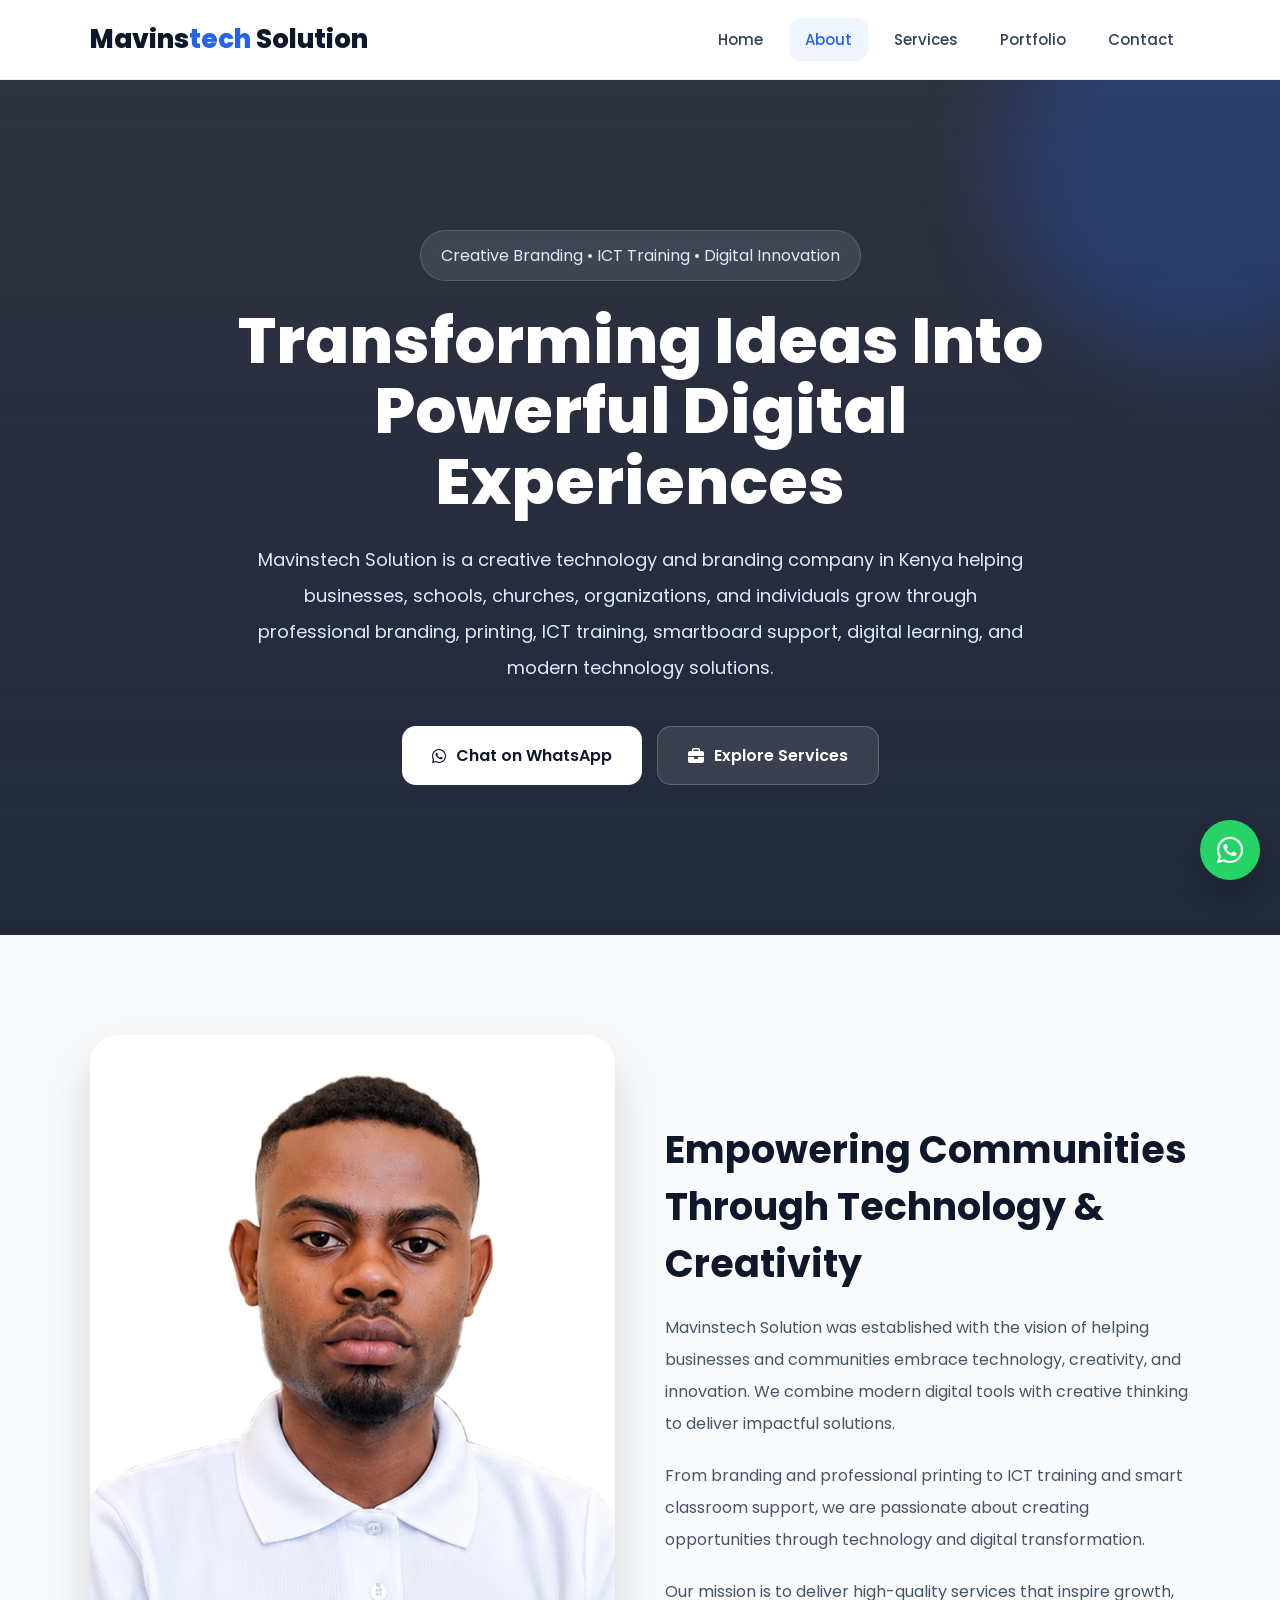
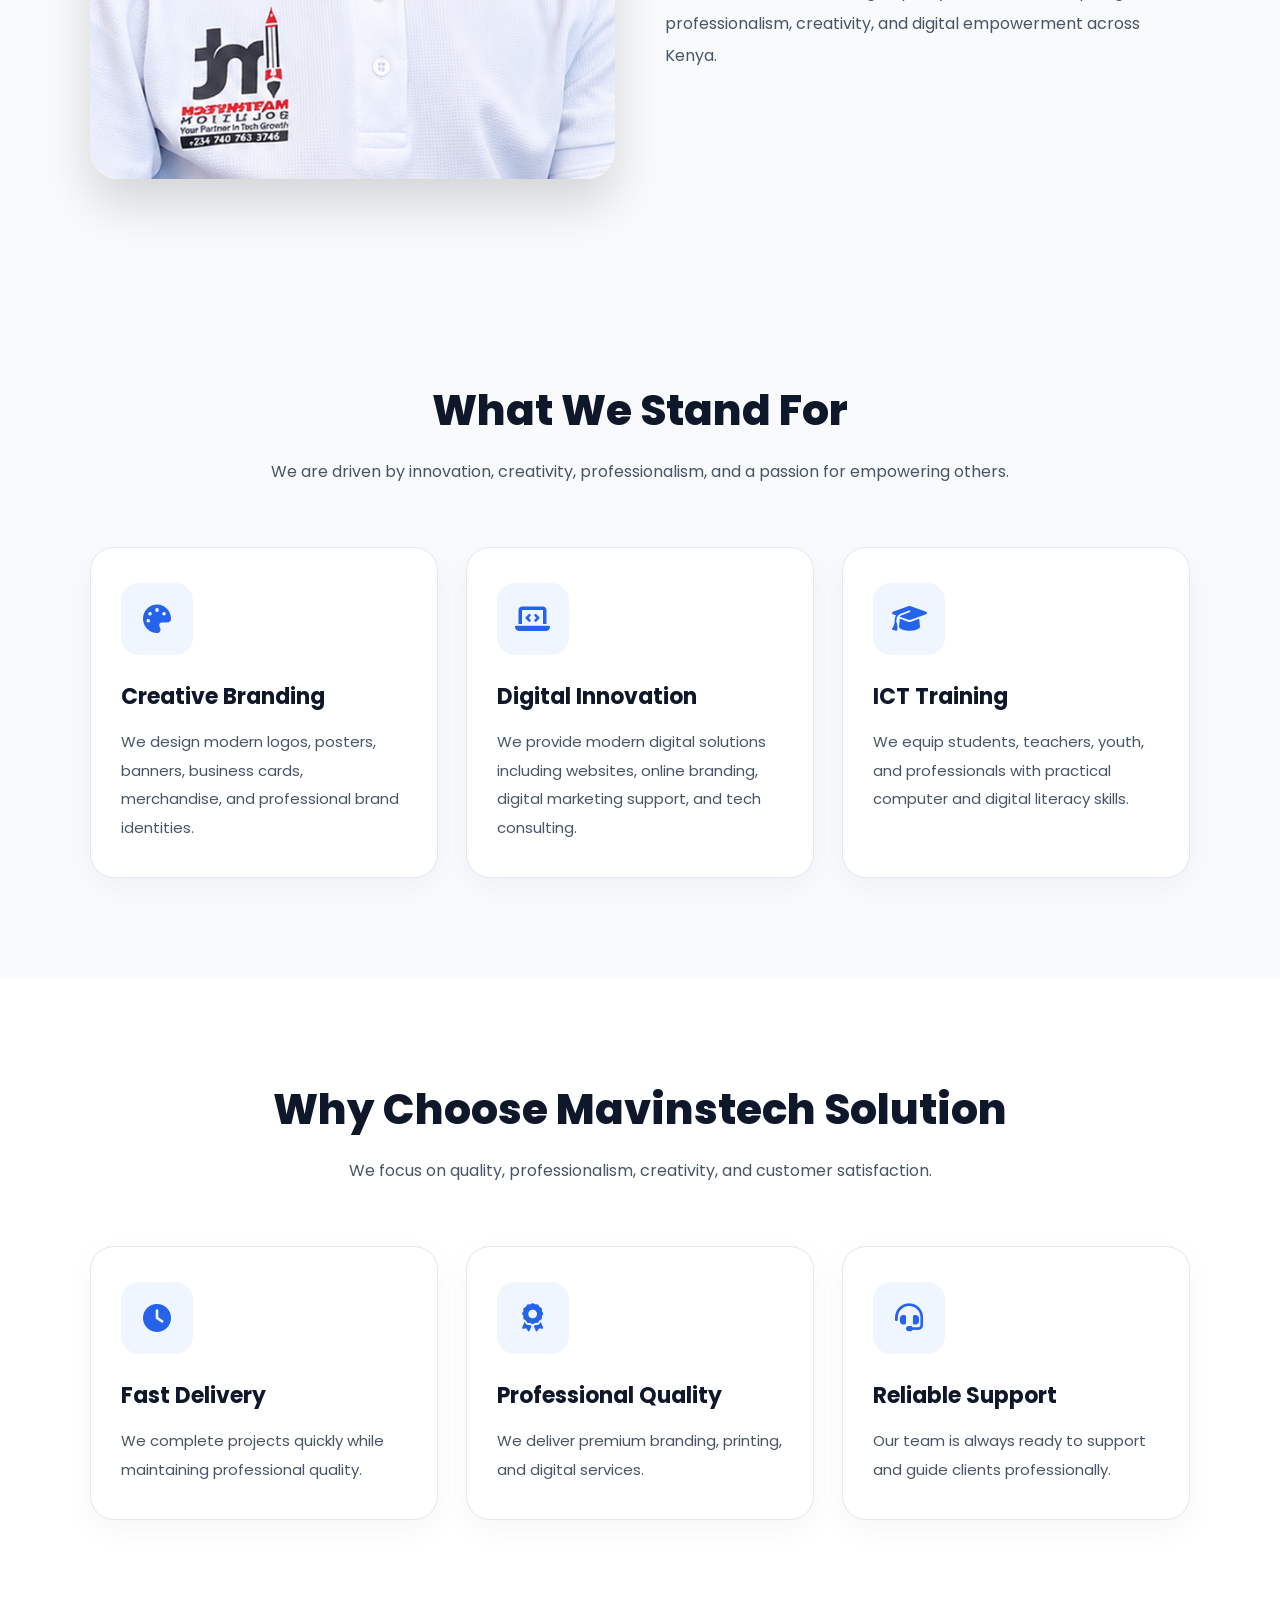
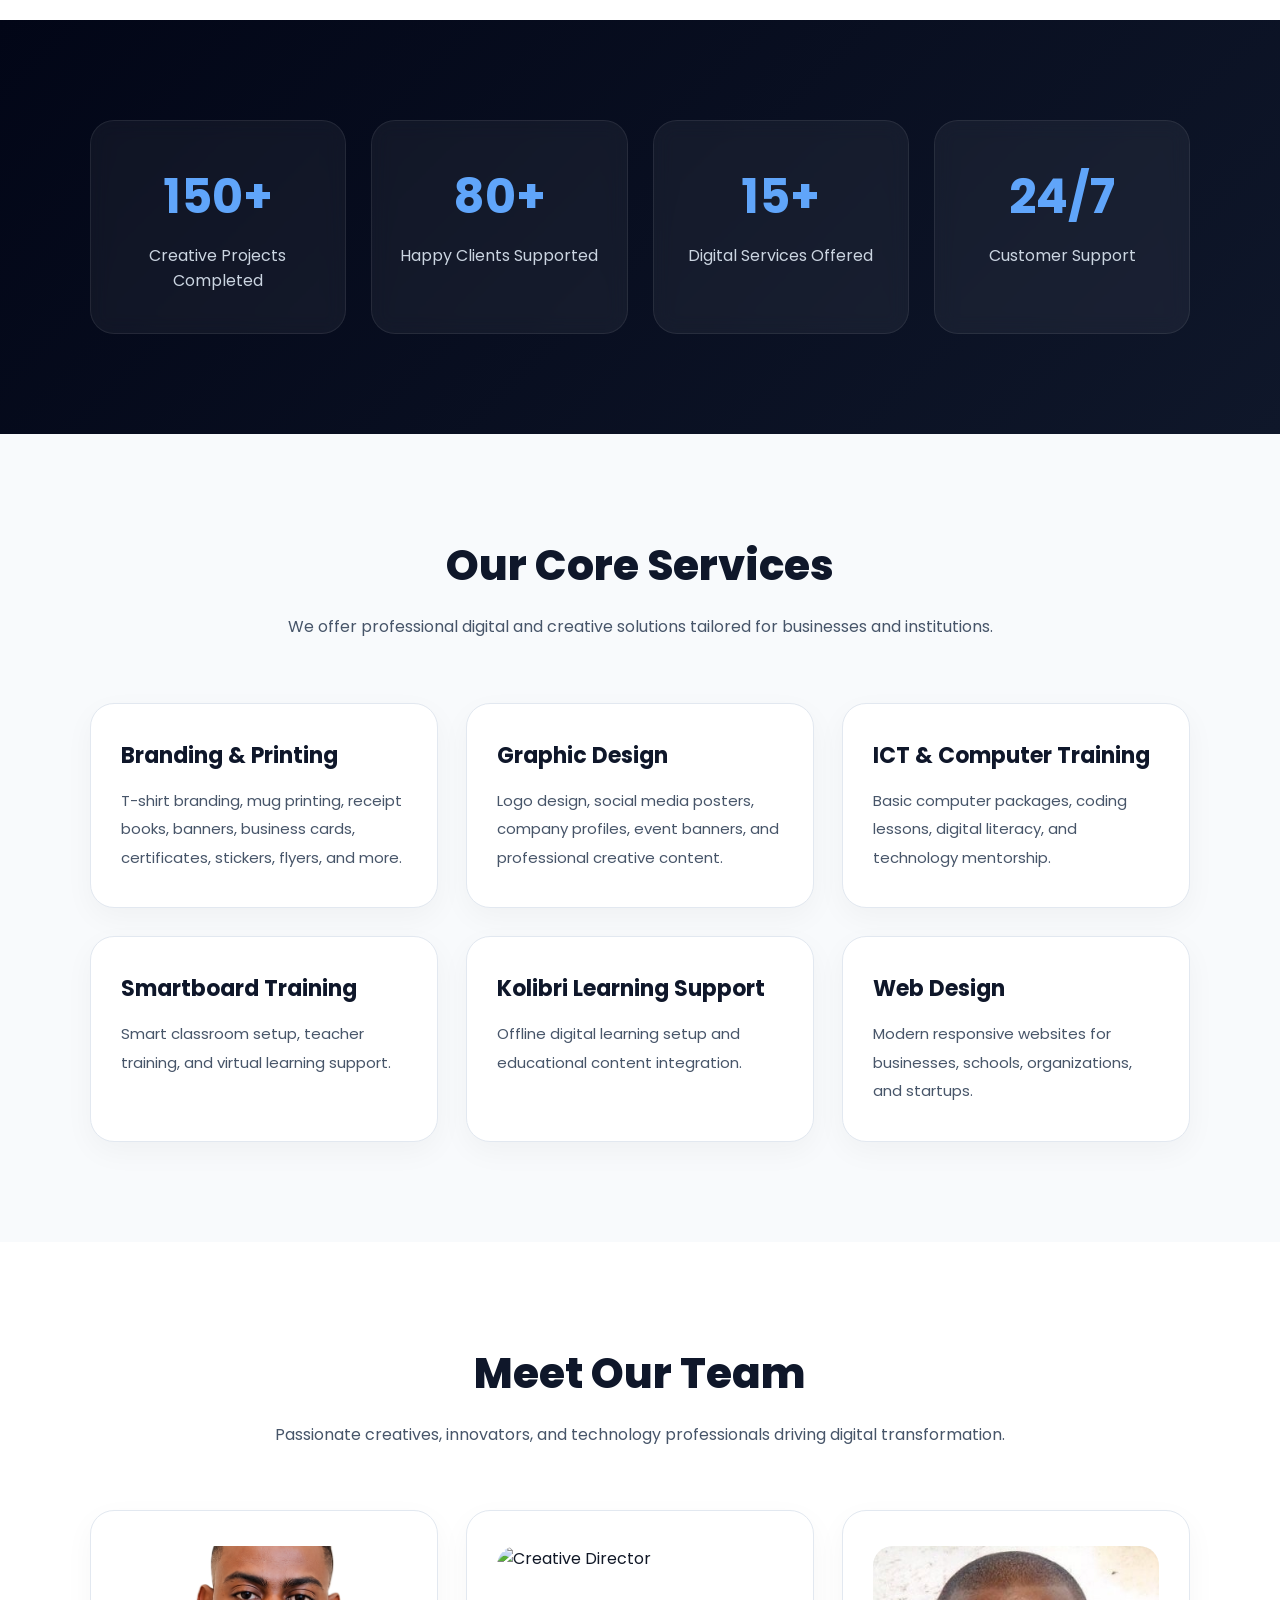
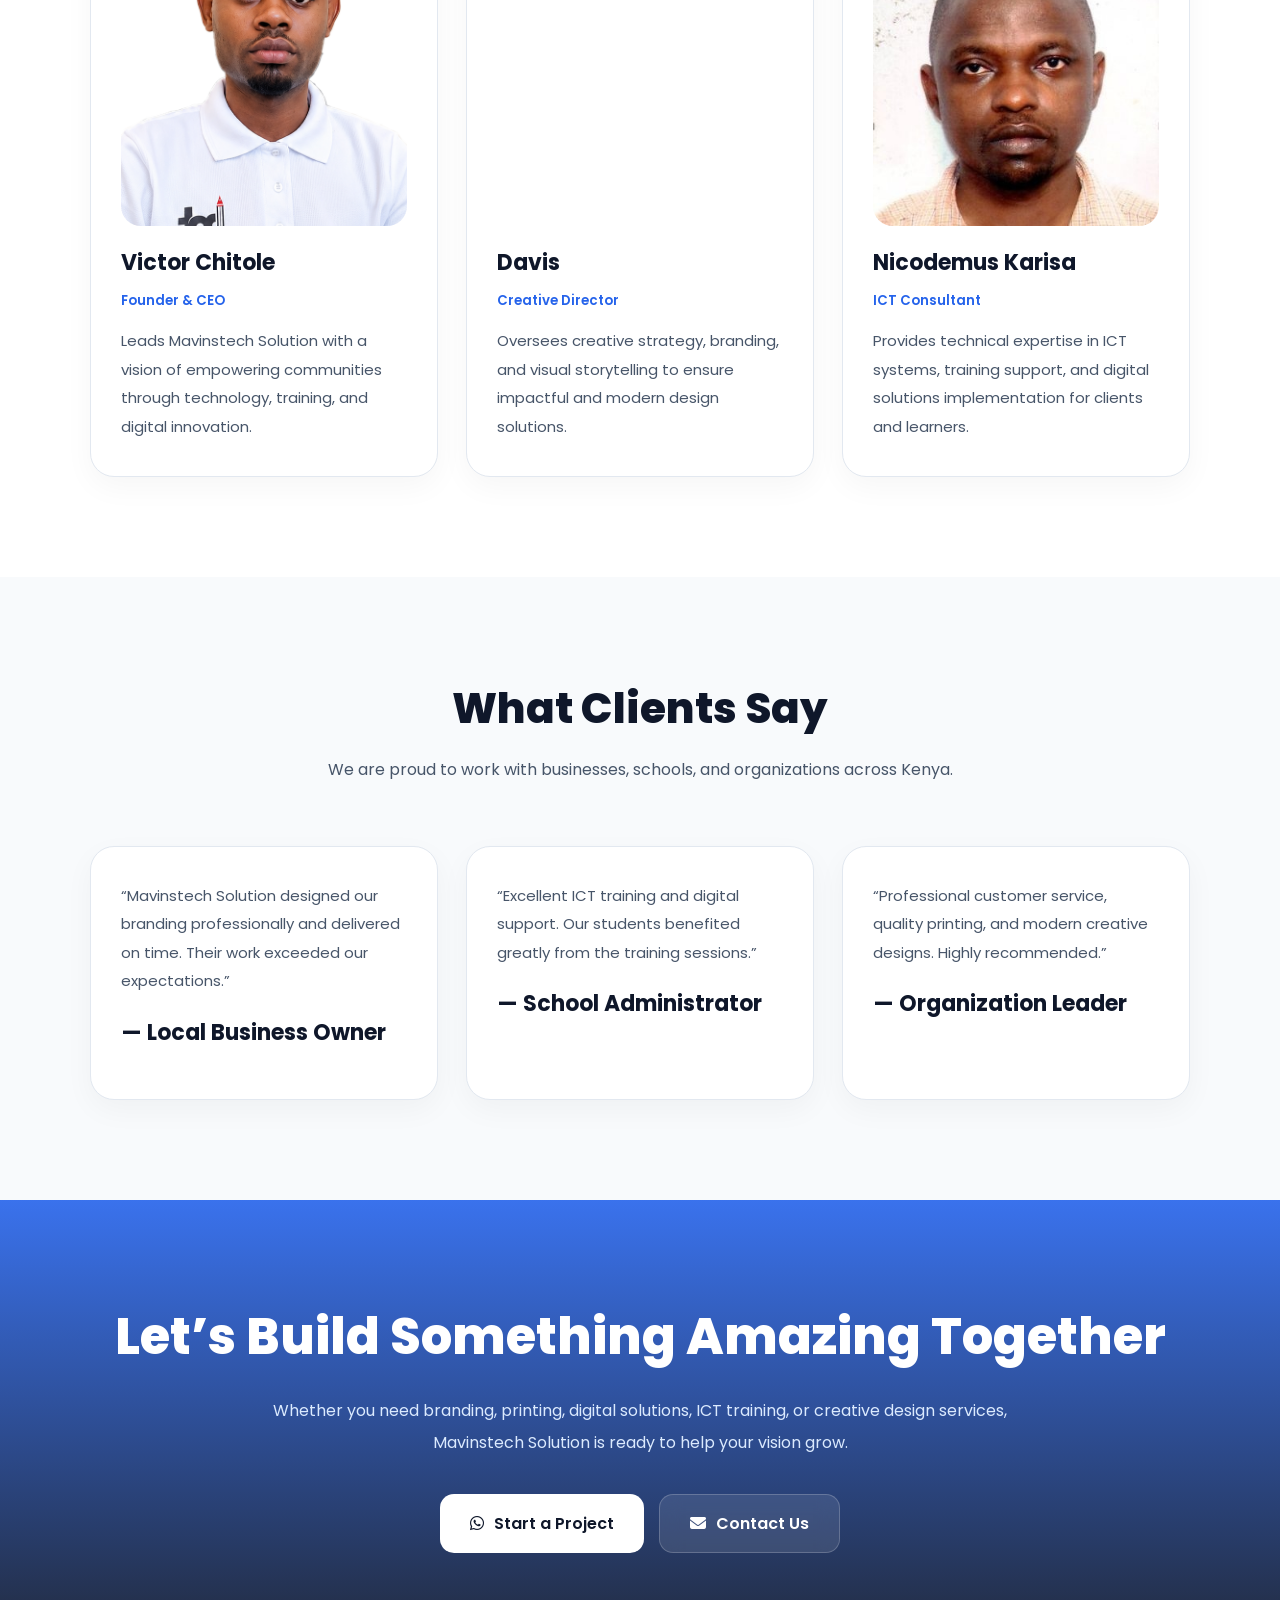
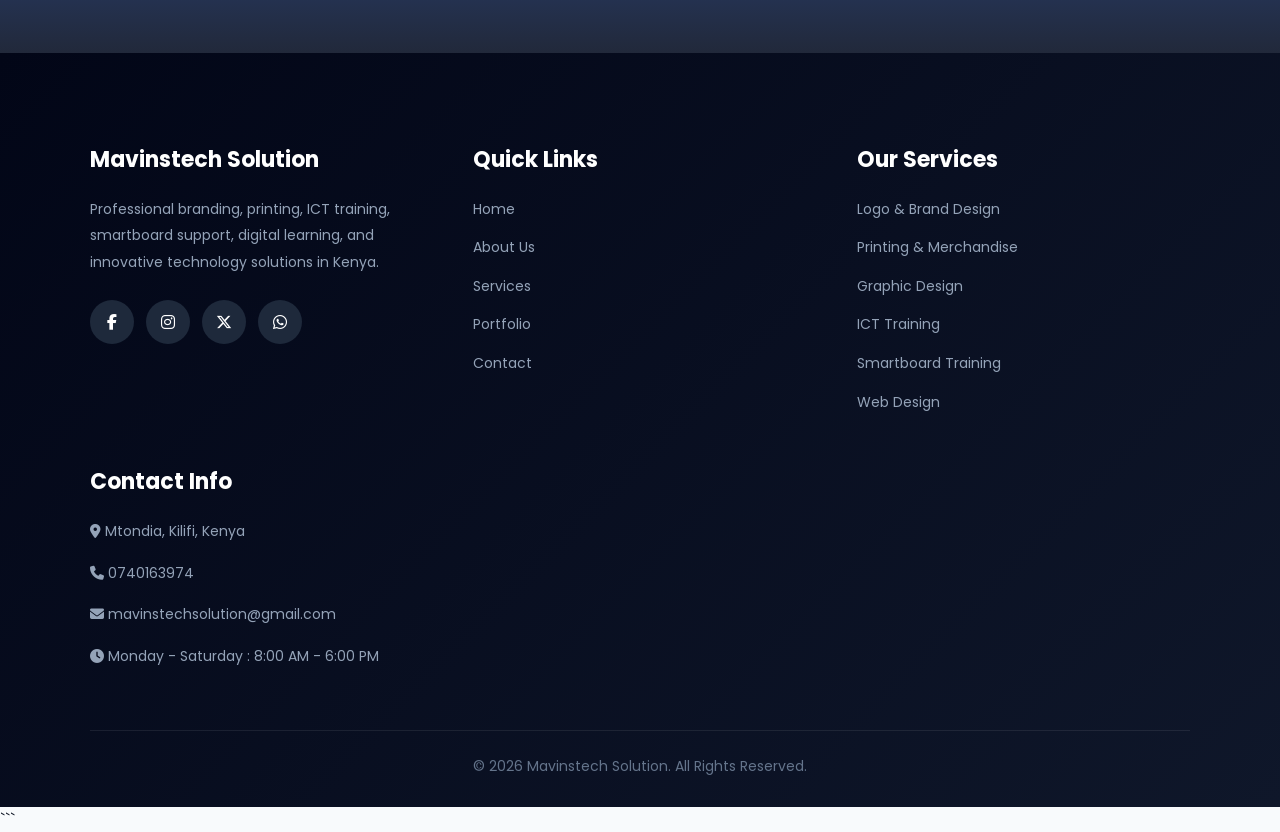
==== about.html @ 3b9991c0 "Update about.html" ====
<!DOCTYPE html>
<html lang="en-KE">
<head>

  <meta charset="UTF-8" />
  <meta name="viewport" content="width=device-width, initial-scale=1.0"/>

  <title>About Us | Mavinstech Solution Kenya</title>

  <meta
    name="description"
    content="Learn about Mavinstech Solution in Kenya. We offer branding, printing, ICT training, smartboard training, digital learning support, web design, and creative digital solutions."
  />

  <meta
    name="keywords"
    content="Mavinstech Solution, branding Kenya, printing Kilifi, ICT training Kenya, logo design Kenya, smartboard training, graphic design, web design Kenya"
  />

  <meta name="robots" content="index, follow" />

  <!-- GOOGLE FONT -->
  <link rel="preconnect" href="https://fonts.googleapis.com">
  <link rel="preconnect" href="https://fonts.gstatic.com" crossorigin>

  <link
    href="https://fonts.googleapis.com/css2?family=Poppins:wght@300;400;500;600;700;800&display=swap"
    rel="stylesheet"
  >

  <!-- FONT AWESOME -->
  <link
    rel="stylesheet"
    href="https://cdnjs.cloudflare.com/ajax/libs/font-awesome/6.5.1/css/all.min.css"
  />

  <style>

    :root{
      --primary:#2563eb;
      --primary-dark:#1d4ed8;
      --dark:#0f172a;
      --dark2:#020617;
      --light:#f8fafc;
      --white:#ffffff;
      --text:#475569;
      --border:#e2e8f0;
    }

    *{
      margin:0;
      padding:0;
      box-sizing:border-box;
      font-family:'Poppins',sans-serif;
    }

    html{
      scroll-behavior:smooth;
    }

    body{
      background:var(--light);
      color:#111827;
      overflow-x:hidden;
    }

    img{
      width:100%;
      display:block;
    }

    a{
      text-decoration:none;
    }

    .section{
      padding:100px 7%;
    }

    .container{
      max-width:1200px;
      margin:auto;
    }

    .section-title{
      text-align:center;
      margin-bottom:60px;
    }

    .section-title h2{
      font-size:42px;
      color:var(--dark);
      margin-bottom:15px;
      font-weight:800;
    }

    .section-title p{
      max-width:760px;
      margin:auto;
      line-height:1.9;
      color:var(--text);
    }

    /* HEADER */

    header{
      position:sticky;
      top:0;
      z-index:1000;
      background:rgba(255,255,255,0.92);
      backdrop-filter:blur(10px);
      border-bottom:1px solid rgba(226,232,240,0.7);

      display:flex;
      justify-content:space-between;
      align-items:center;

      padding:18px 7%;
    }

    .logo{
      font-size:26px;
      font-weight:800;
      color:var(--dark);
    }

    .logo span{
      color:var(--primary);
    }

    nav{
      display:flex;
      gap:10px;
      flex-wrap:wrap;
    }

    nav a{
      color:#334155;
      padding:10px 16px;
      border-radius:12px;
      transition:0.3s ease;
      font-size:15px;
      font-weight:500;
    }

    nav a:hover,
    nav a.active{
      background:#eff6ff;
      color:var(--primary);
    }

    /* HERO */

    .hero{
      position:relative;
      overflow:hidden;
      text-align:center;
      color:white;

      background:
      linear-gradient(rgba(2,6,23,0.82), rgba(15,23,42,0.92)),
      url('https://images.unsplash.com/photo-1498050108023-c5249f4df085?q=80&w=1400&auto=format&fit=crop') center/cover;

      padding:150px 20px;
    }

    .hero::before{
      content:'';
      position:absolute;
      width:400px;
      height:400px;
      background:rgba(37,99,235,0.25);
      border-radius:50%;
      top:-120px;
      right:-120px;
      filter:blur(40px);
    }

    .hero-content{
      position:relative;
      z-index:2;
      max-width:900px;
      margin:auto;
    }

    .hero-badge{
      display:inline-block;
      padding:12px 20px;
      border-radius:50px;
      background:rgba(255,255,255,0.1);
      border:1px solid rgba(255,255,255,0.15);
      color:#dbeafe;
      margin-bottom:25px;
      backdrop-filter:blur(8px);
    }

    .hero h1{
      font-size:64px;
      line-height:1.1;
      margin-bottom:25px;
      font-weight:800;
    }

    .hero p{
      font-size:18px;
      line-height:2;
      color:#dbeafe;
      max-width:780px;
      margin:auto;
      margin-bottom:40px;
    }

    .hero-buttons{
      display:flex;
      justify-content:center;
      gap:15px;
      flex-wrap:wrap;
    }

    .btn{
      padding:16px 30px;
      border-radius:14px;
      font-weight:600;
      transition:0.3s ease;
      display:inline-flex;
      align-items:center;
      gap:10px;
    }

    .btn-primary{
      background:white;
      color:var(--dark);
    }

    .btn-primary:hover{
      transform:translateY(-4px);
    }

    .btn-secondary{
      background:rgba(255,255,255,0.1);
      color:white;
      border:1px solid rgba(255,255,255,0.2);
      backdrop-filter:blur(10px);
    }

    .btn-secondary:hover{
      background:white;
      color:var(--dark);
    }

    /* ABOUT */

    .about-grid{
      display:grid;
      grid-template-columns:repeat(auto-fit,minmax(320px,1fr));
      gap:50px;
      align-items:center;
    }

    .about-image img{
      border-radius:28px;
      box-shadow:0 25px 50px rgba(0,0,0,0.15);
      height:100%;
      object-fit:cover;
    }

    .about-content h3{
      font-size:38px;
      margin-bottom:20px;
      color:var(--dark);
    }

    .about-content p{
      line-height:2;
      color:var(--text);
      margin-bottom:20px;
    }

    /* CARDS */

    .grid{
      display:grid;
      grid-template-columns:repeat(auto-fit,minmax(260px,1fr));
      gap:28px;
    }

    .card{
      background:var(--white);
      border-radius:24px;
      padding:35px 30px;
      border:1px solid var(--border);
      transition:0.4s ease;
      position:relative;
      overflow:hidden;
      box-shadow:0 10px 30px rgba(0,0,0,0.04);
    }

    .card::before{
      content:'';
      position:absolute;
      top:0;
      left:0;
      width:100%;
      height:4px;
      background:var(--primary);
      transform:scaleX(0);
      transition:0.4s;
      transform-origin:left;
    }

    .card:hover::before{
      transform:scaleX(1);
    }

    .card:hover{
      transform:translateY(-10px);
      box-shadow:0 25px 50px rgba(0,0,0,0.08);
    }

    .icon{
      width:72px;
      height:72px;
      border-radius:18px;
      background:#eff6ff;
      display:flex;
      align-items:center;
      justify-content:center;
      margin-bottom:25px;
      color:var(--primary);
      font-size:28px;
    }

    .card h3{
      margin-bottom:15px;
      color:var(--dark);
      font-size:22px;
    }

    .card p{
      line-height:1.9;
      color:var(--text);
      font-size:15px;
    }

    /* STATS */

    .stats{
      background:linear-gradient(135deg,var(--dark2),var(--dark));
      color:white;
    }

    .stats-grid{
      display:grid;
      grid-template-columns:repeat(auto-fit,minmax(220px,1fr));
      gap:25px;
    }

    .stat-box{
      text-align:center;
      padding:40px 20px;
      background:rgba(255,255,255,0.05);
      border-radius:24px;
      border:1px solid rgba(255,255,255,0.08);
      backdrop-filter:blur(10px);
    }

    .stat-box h2{
      font-size:48px;
      color:#60a5fa;
      margin-bottom:10px;
    }

    .stat-box p{
      color:#cbd5e1;
    }

    /* TEAM */

    .team-card img{
      border-radius:20px;
      margin-bottom:20px;
      height:280px;
      object-fit:cover;
    }

    .team-card h3{
      margin-bottom:8px;
    }

    .team-card small{
      color:var(--primary);
      font-weight:600;
    }

    /* CTA */

    .cta{
      background:
      linear-gradient(rgba(37,99,235,0.9), rgba(15,23,42,0.92)),
      url('https://images.unsplash.com/photo-1522202176988-66273c2fd55f?q=80&w=1400&auto=format&fit=crop') center/cover;

      color:white;
      text-align:center;
    }

    .cta h2{
      font-size:50px;
      margin-bottom:20px;
      font-weight:800;
    }

    .cta p{
      max-width:750px;
      margin:auto;
      line-height:2;
      color:#dbeafe;
      margin-bottom:35px;
    }

    /* FOOTER */

    footer{
      background:linear-gradient(135deg,var(--dark2),var(--dark));
      color:#cbd5e1;
      padding:90px 7% 30px;
    }

    .footer-grid{
      max-width:1200px;
      margin:auto;

      display:grid;
      grid-template-columns:repeat(auto-fit,minmax(240px,1fr));
      gap:50px;
    }

    .footer-title{
      color:white;
      margin-bottom:20px;
      font-size:22px;
      font-weight:700;
    }

    .footer-about p,
    .footer-links a,
    .contact-info{
      color:#94a3b8;
      line-height:1.9;
      font-size:14px;
    }

    .footer-links{
      display:flex;
      flex-direction:column;
      gap:12px;
    }

    .footer-links a{
      transition:0.3s;
    }

    .footer-links a:hover{
      color:white;
      padding-left:6px;
    }

    .socials{
      display:flex;
      gap:12px;
      margin-top:25px;
    }

    .socials a{
      width:44px;
      height:44px;
      border-radius:50%;
      display:flex;
      align-items:center;
      justify-content:center;
      background:#1e293b;
      color:white;
      transition:0.3s;
    }

    .socials a:hover{
      background:var(--primary);
      transform:translateY(-4px);
    }

    .contact-info{
      display:flex;
      flex-direction:column;
      gap:15px;
    }

    .contact-info a{
      color:#94a3b8;
    }

    .copyright{
      text-align:center;
      margin-top:60px;
      padding-top:25px;
      border-top:1px solid rgba(255,255,255,0.08);
      color:#64748b;
      font-size:14px;
    }

    /* FLOATING WHATSAPP */

    .floating-whatsapp{
      position:fixed;
      right:20px;
      bottom:20px;
      width:60px;
      height:60px;
      border-radius:50%;
      background:#25d366;
      color:white;
      display:flex;
      align-items:center;
      justify-content:center;
      font-size:30px;
      z-index:1000;
      box-shadow:0 15px 30px rgba(0,0,0,0.2);
    }

    /* RESPONSIVE */

    @media(max-width:900px){

      header{
        flex-direction:column;
        gap:15px;
      }

      .hero h1{
        font-size:46px;
      }

      .section-title h2,
      .cta h2{
        font-size:34px;
      }

    }

    @media(max-width:600px){

      .hero{
        padding:120px 20px;
      }

      .hero h1{
        font-size:38px;
      }

      nav{
        justify-content:center;
      }

      .section{
        padding:80px 6%;
      }

    }

  </style>

</head>

<body>

  <!-- HEADER -->

  <header>

    <div class="logo">
      Mavins<span>tech</span> Solution
    </div>

    <nav>
      <a href="index.html">Home</a>
      <a href="about.html" class="active">About</a>
      <a href="services.html">Services</a>
      <a href="portfolio.html">Portfolio</a>
      <a href="contact.html">Contact</a>
    </nav>

  </header>

  <!-- HERO -->

  <section class="hero">

    <div class="hero-content">

      <div class="hero-badge">
        Creative Branding • ICT Training • Digital Innovation
      </div>

      <h1>
        Transforming Ideas Into Powerful Digital Experiences
      </h1>

      <p>
        Mavinstech Solution is a creative technology and branding company in Kenya helping businesses,
        schools, churches, organizations, and individuals grow through professional branding,
        printing, ICT training, smartboard support, digital learning, and modern technology solutions.
      </p>

      <div class="hero-buttons">

        <a href="https://wa.me/254740163974" class="btn btn-primary">
          <i class="fab fa-whatsapp"></i>
          Chat on WhatsApp
        </a>

        <a href="services.html" class="btn btn-secondary">
          <i class="fa-solid fa-briefcase"></i>
          Explore Services
        </a>

      </div>

    </div>

  </section>

  <!-- ABOUT -->

  <section class="section">

    <div class="container about-grid">

      <div class="about-image">

        <img
          src="media/Victor Chitole.png"
          alt="Mavinstech Team"
          loading="lazy"
        />

      </div>

      <div class="about-content">

        <h3>
          Empowering Communities Through Technology & Creativity
        </h3>

        <p>
          Mavinstech Solution was established with the vision of helping businesses and communities embrace technology,
          creativity, and innovation. We combine modern digital tools with creative thinking to deliver impactful solutions.
        </p>

        <p>
          From branding and professional printing to ICT training and smart classroom support,
          we are passionate about creating opportunities through technology and digital transformation.
        </p>

        <p>
          Our mission is to deliver high-quality services that inspire growth, professionalism,
          creativity, and digital empowerment across Kenya.
        </p>

      </div>

    </div>

  </section>

  <!-- VALUES -->

  <section class="section">

    <div class="container">

      <div class="section-title">

        <h2>What We Stand For</h2>

        <p>
          We are driven by innovation, creativity, professionalism, and a passion for empowering others.
        </p>

      </div>

      <div class="grid">

        <div class="card">

          <div class="icon">
            <i class="fa-solid fa-palette"></i>
          </div>

          <h3>Creative Branding</h3>

          <p>
            We design modern logos, posters, banners, business cards,
            merchandise, and professional brand identities.
          </p>

        </div>

        <div class="card">

          <div class="icon">
            <i class="fa-solid fa-laptop-code"></i>
          </div>

          <h3>Digital Innovation</h3>

          <p>
            We provide modern digital solutions including websites,
            online branding, digital marketing support, and tech consulting.
          </p>

        </div>

        <div class="card">

          <div class="icon">
            <i class="fa-solid fa-graduation-cap"></i>
          </div>

          <h3>ICT Training</h3>

          <p>
            We equip students, teachers, youth, and professionals
            with practical computer and digital literacy skills.
          </p>

        </div>

      </div>

    </div>

  </section>

  <!-- WHY CHOOSE US -->

  <section class="section" style="background:white;">

    <div class="container">

      <div class="section-title">

        <h2>Why Choose Mavinstech Solution</h2>

        <p>
          We focus on quality, professionalism, creativity, and customer satisfaction.
        </p>

      </div>

      <div class="grid">

        <div class="card">
          <div class="icon">
            <i class="fa-solid fa-clock"></i>
          </div>
          <h3>Fast Delivery</h3>
          <p>
            We complete projects quickly while maintaining professional quality.
          </p>
        </div>

        <div class="card">
          <div class="icon">
            <i class="fa-solid fa-award"></i>
          </div>
          <h3>Professional Quality</h3>
          <p>
            We deliver premium branding, printing, and digital services.
          </p>
        </div>

        <div class="card">
          <div class="icon">
            <i class="fa-solid fa-headset"></i>
          </div>
          <h3>Reliable Support</h3>
          <p>
            Our team is always ready to support and guide clients professionally.
          </p>
        </div>

      </div>

    </div>

  </section>

  <!-- STATS -->

  <section class="section stats">

    <div class="container stats-grid">

      <div class="stat-box">
        <h2>150+</h2>
        <p>Creative Projects Completed</p>
      </div>

      <div class="stat-box">
        <h2>80+</h2>
        <p>Happy Clients Supported</p>
      </div>

      <div class="stat-box">
        <h2>15+</h2>
        <p>Digital Services Offered</p>
      </div>

      <div class="stat-box">
        <h2>24/7</h2>
        <p>Customer Support</p>
      </div>

    </div>

  </section>

  <!-- SERVICES -->

  <section class="section">

    <div class="container">

      <div class="section-title">

        <h2>Our Core Services</h2>

        <p>
          We offer professional digital and creative solutions tailored for businesses and institutions.
        </p>

      </div>

      <div class="grid">

        <div class="card">
          <h3>Branding & Printing</h3>
          <p>
            T-shirt branding, mug printing, receipt books, banners,
            business cards, certificates, stickers, flyers, and more.
          </p>
        </div>

        <div class="card">
          <h3>Graphic Design</h3>
          <p>
            Logo design, social media posters, company profiles,
            event banners, and professional creative content.
          </p>
        </div>

        <div class="card">
          <h3>ICT & Computer Training</h3>
          <p>
            Basic computer packages, coding lessons,
            digital literacy, and technology mentorship.
          </p>
        </div>

        <div class="card">
          <h3>Smartboard Training</h3>
          <p>
            Smart classroom setup, teacher training,
            and virtual learning support.
          </p>
        </div>

        <div class="card">
          <h3>Kolibri Learning Support</h3>
          <p>
            Offline digital learning setup and educational content integration.
          </p>
        </div>

        <div class="card">
          <h3>Web Design</h3>
          <p>
            Modern responsive websites for businesses,
            schools, organizations, and startups.
          </p>
        </div>

      </div>

    </div>

  </section>

 <!-- TEAM -->
<section class="section" style="background:white;">

  <div class="container">

    <div class="section-title">

      <h2>Meet Our Team</h2>

      <p>
        Passionate creatives, innovators, and technology professionals driving digital transformation.
      </p>

    </div>

    <div class="grid">

      <!-- Founder -->
      <div class="card team-card">

        <img
          src="media/Victor Chitole.png"
          alt="Founder"
          loading="lazy"
        />

        <h3>Victor Chitole</h3>

        <small>Founder & CEO</small>

        <p style="margin-top:15px;">
          Leads Mavinstech Solution with a vision of empowering communities through technology,
          training, and digital innovation.
        </p>

      </div>

      <!-- Creative Director -->
      <div class="card team-card">

        <img
          src="media/"
          alt="Creative Director"
          loading="lazy"
        />

        <h3>Davis</h3>

        <small>Creative Director</small>

        <p style="margin-top:15px;">
          Oversees creative strategy, branding, and visual storytelling to ensure impactful
          and modern design solutions.
        </p>

      </div>

      <!-- ICT Consultant -->
      <div class="card team-card">

        <img
          src="media/nicodemus.jpg"
          alt="ICT Consultant"
          loading="lazy"
        />

        <h3>Nicodemus Karisa</h3>

        <small>ICT Consultant</small>

        <p style="margin-top:15px;">
          Provides technical expertise in ICT systems, training support, and digital solutions
          implementation for clients and learners.
        </p>

      </div>

    </div>

  </div>

</section>
  <!-- TESTIMONIALS -->

  <section class="section">

    <div class="container">

      <div class="section-title">

        <h2>What Clients Say</h2>

        <p>
          We are proud to work with businesses, schools, and organizations across Kenya.
        </p>

      </div>

      <div class="grid">

        <div class="card">

          <p>
            “Mavinstech Solution designed our branding professionally and delivered on time.
            Their work exceeded our expectations.”
          </p>

          <h3 style="margin-top:20px;">— Local Business Owner</h3>

        </div>

        <div class="card">

          <p>
            “Excellent ICT training and digital support.
            Our students benefited greatly from the training sessions.”
          </p>

          <h3 style="margin-top:20px;">— School Administrator</h3>

        </div>

        <div class="card">

          <p>
            “Professional customer service, quality printing,
            and modern creative designs. Highly recommended.”
          </p>

          <h3 style="margin-top:20px;">— Organization Leader</h3>

        </div>

      </div>

    </div>

  </section>

  <!-- CTA -->

  <section class="section cta">

    <div class="container">

      <h2>
        Let’s Build Something Amazing Together
      </h2>

      <p>
        Whether you need branding, printing, digital solutions,
        ICT training, or creative design services,
        Mavinstech Solution is ready to help your vision grow.
      </p>

      <div class="hero-buttons">

        <a href="https://wa.me/254740163974" class="btn btn-primary">
          <i class="fab fa-whatsapp"></i>
          Start a Project
        </a>

        <a href="contact.html" class="btn btn-secondary">
          <i class="fa-solid fa-envelope"></i>
          Contact Us
        </a>

      </div>

    </div>

  </section>

  <!-- FOOTER -->

  <footer>

    <div class="footer-grid">

      <div class="footer-about">

        <h2 class="footer-title">
          Mavinstech Solution
        </h2>

        <p>
          Professional branding, printing, ICT training,
          smartboard support, digital learning,
          and innovative technology solutions in Kenya.
        </p>

        <div class="socials">

          <a href="https://facebook.com" target="_blank">
            <i class="fab fa-facebook-f"></i>
          </a>

          <a href="https://instagram.com" target="_blank">
            <i class="fab fa-instagram"></i>
          </a>

          <a href="https://twitter.com" target="_blank">
            <i class="fab fa-x-twitter"></i>
          </a>

          <a href="https://wa.me/254740163974" target="_blank">
            <i class="fab fa-whatsapp"></i>
          </a>

        </div>

      </div>

      <div>

        <h3 class="footer-title">Quick Links</h3>

        <div class="footer-links">

          <a href="index.html">Home</a>
          <a href="about.html">About Us</a>
          <a href="services.html">Services</a>
          <a href="portfolio.html">Portfolio</a>
          <a href="contact.html">Contact</a>

        </div>

      </div>

      <div>

        <h3 class="footer-title">Our Services</h3>

        <div class="footer-links">

          <a href="#">Logo & Brand Design</a>
          <a href="#">Printing & Merchandise</a>
          <a href="#">Graphic Design</a>
          <a href="#">ICT Training</a>
          <a href="#">Smartboard Training</a>
          <a href="#">Web Design</a>

        </div>

      </div>

      <div>

        <h3 class="footer-title">Contact Info</h3>

        <div class="contact-info">

          <div>
            <i class="fa-solid fa-location-dot"></i>
            Mtondia, Kilifi, Kenya
          </div>

          <div>
            <i class="fa-solid fa-phone"></i>
            <a href="tel:+254740163974">
              0740163974
            </a>
          </div>

          <div>
            <i class="fa-solid fa-envelope"></i>
            <a href="mailto:mavinstechsolution@gmail.com">
              mavinstechsolution@gmail.com
            </a>
          </div>

          <div>
            <i class="fa-solid fa-clock"></i>
            Monday - Saturday : 8:00 AM - 6:00 PM
          </div>

        </div>

      </div>

    </div>

    <div class="copyright">
      © 2026 Mavinstech Solution. All Rights Reserved.
    </div>

  </footer>

  <!-- FLOATING WHATSAPP -->

  <a href="https://wa.me/254740163974" class="floating-whatsapp">
    <i class="fab fa-whatsapp"></i>
  </a>

</body>
</html>
```
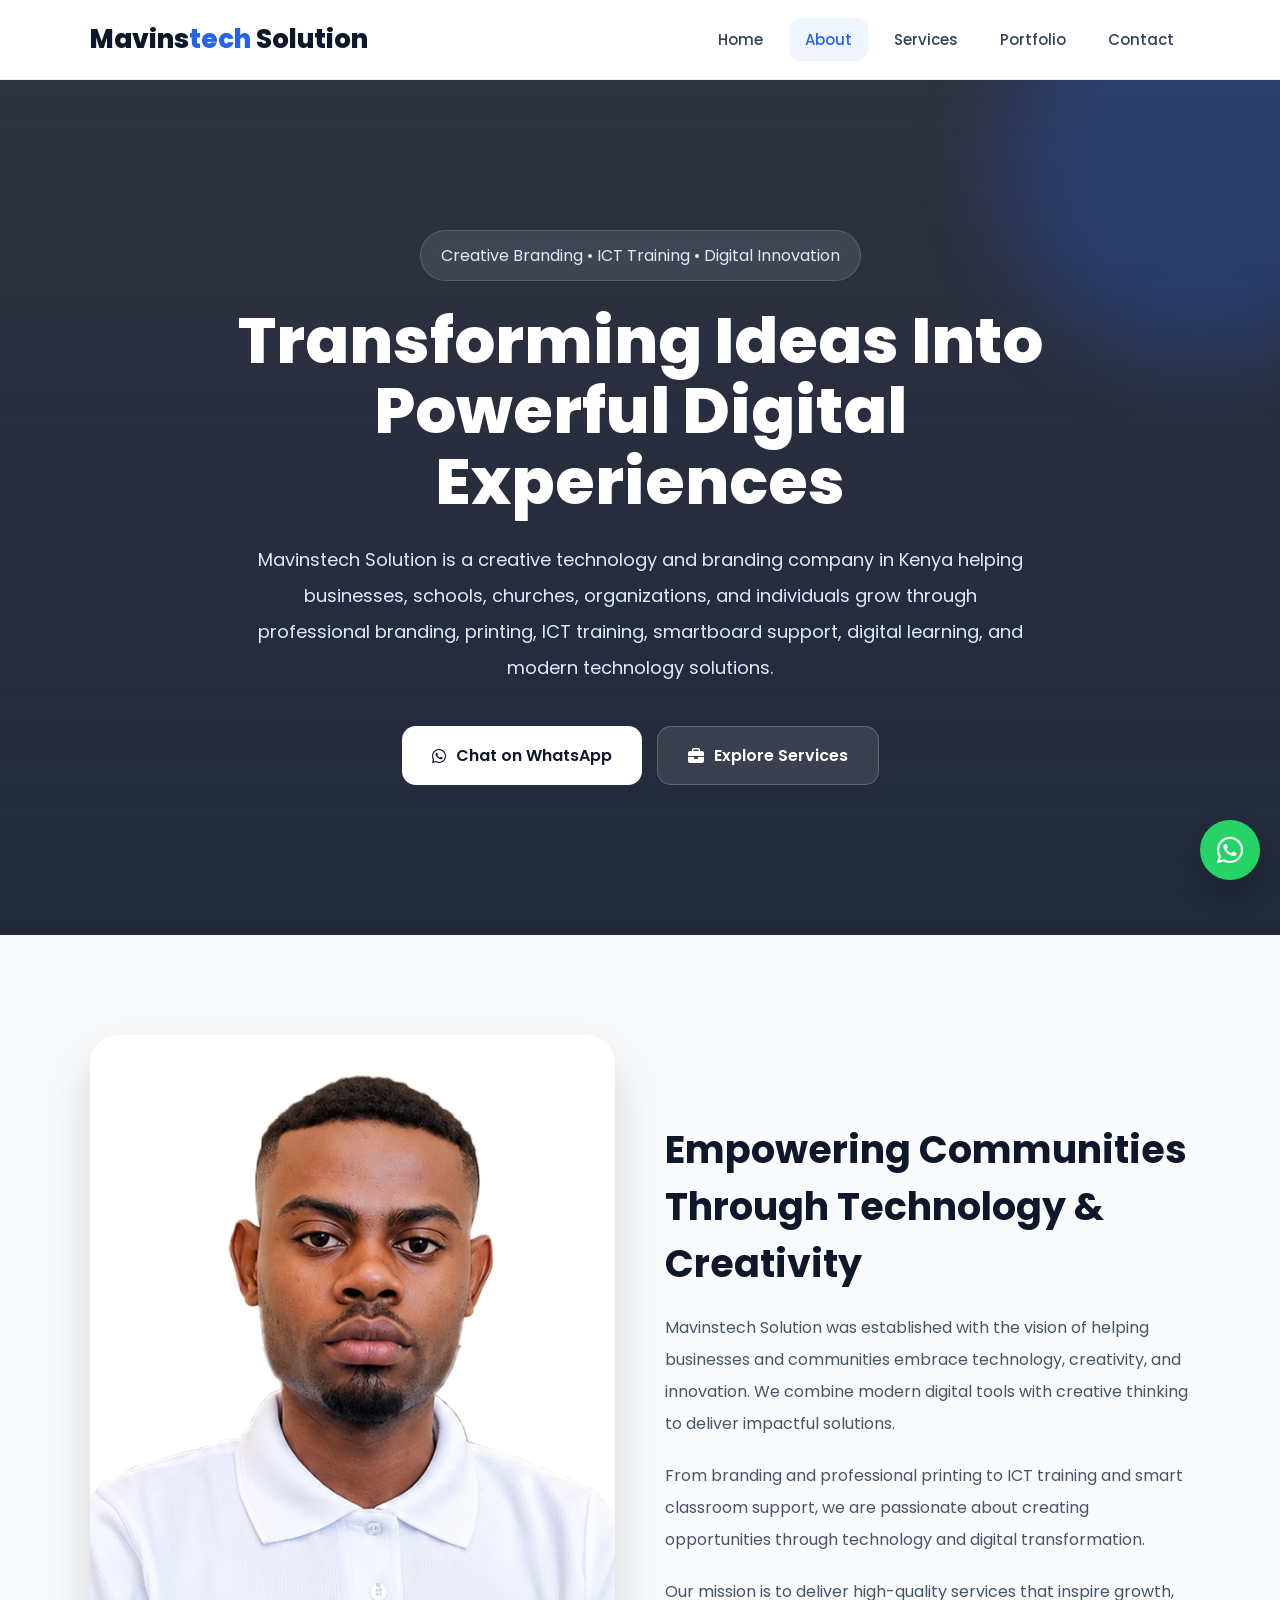
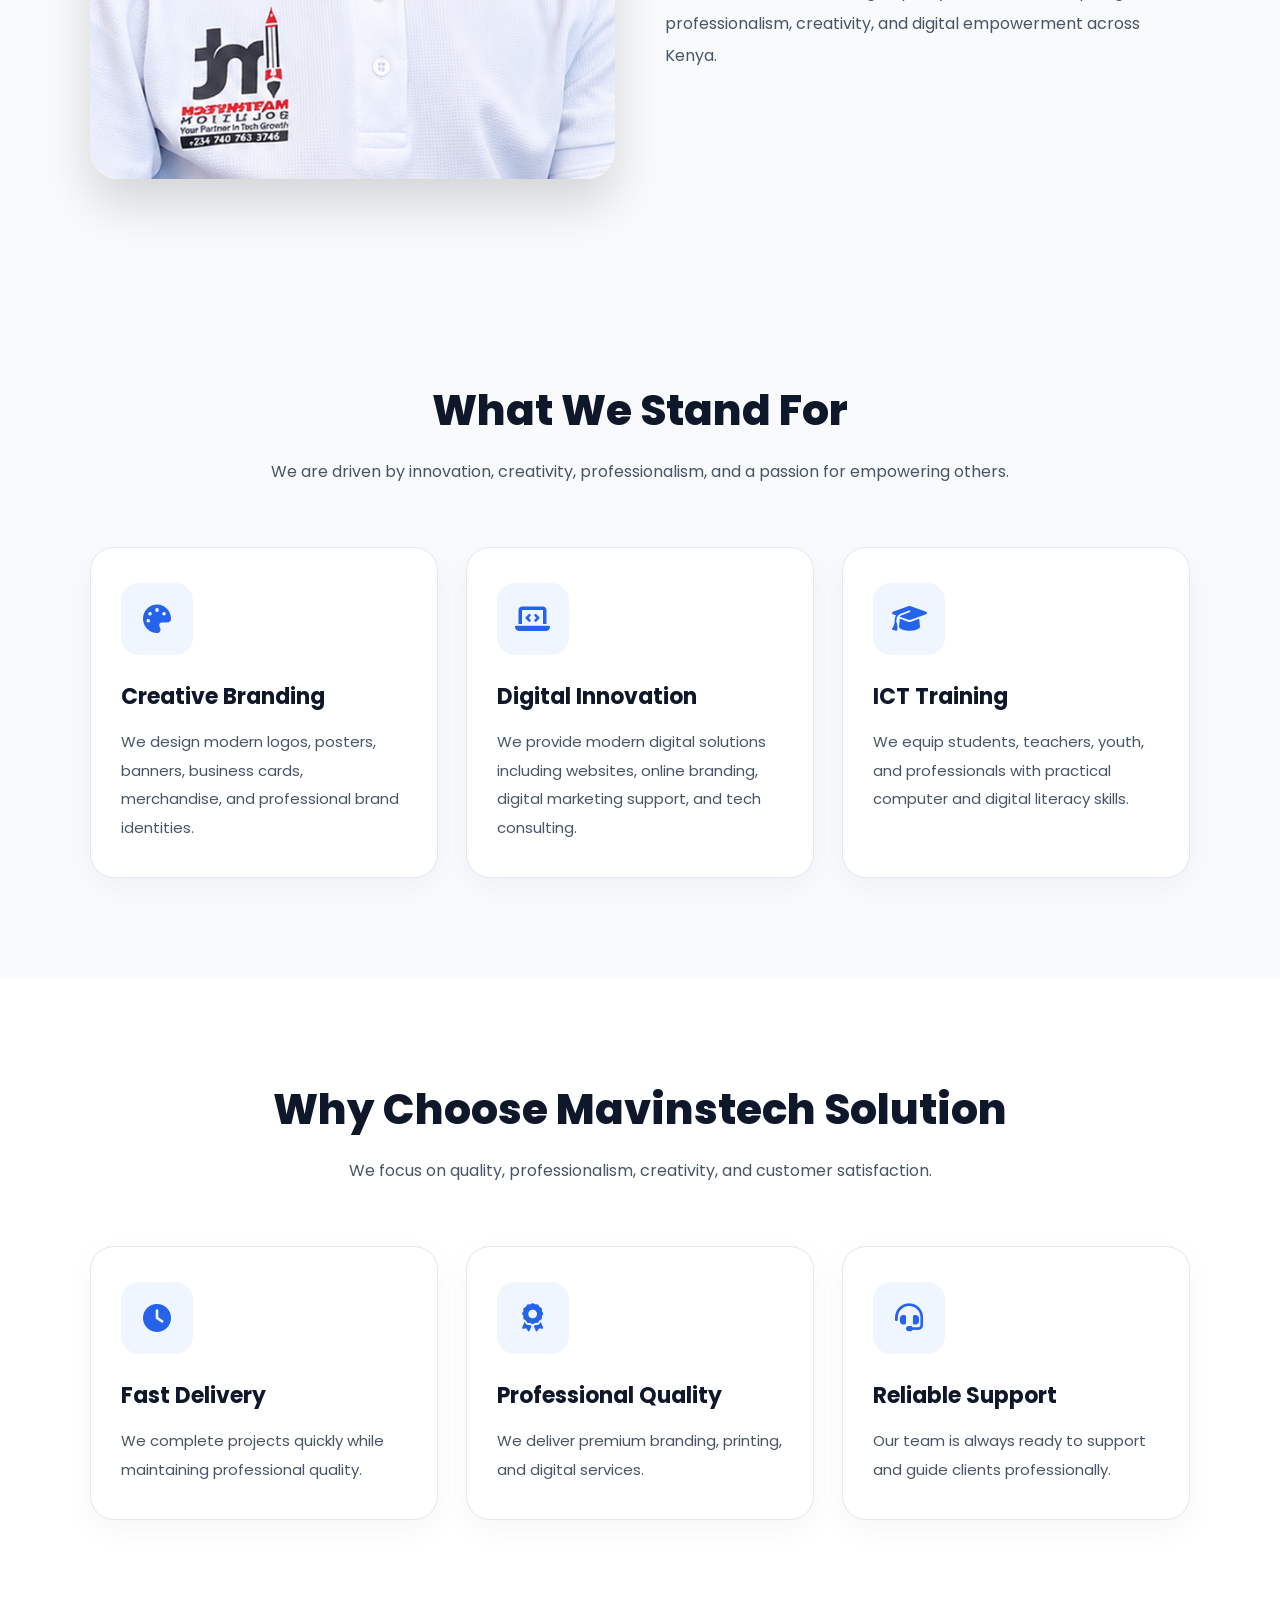
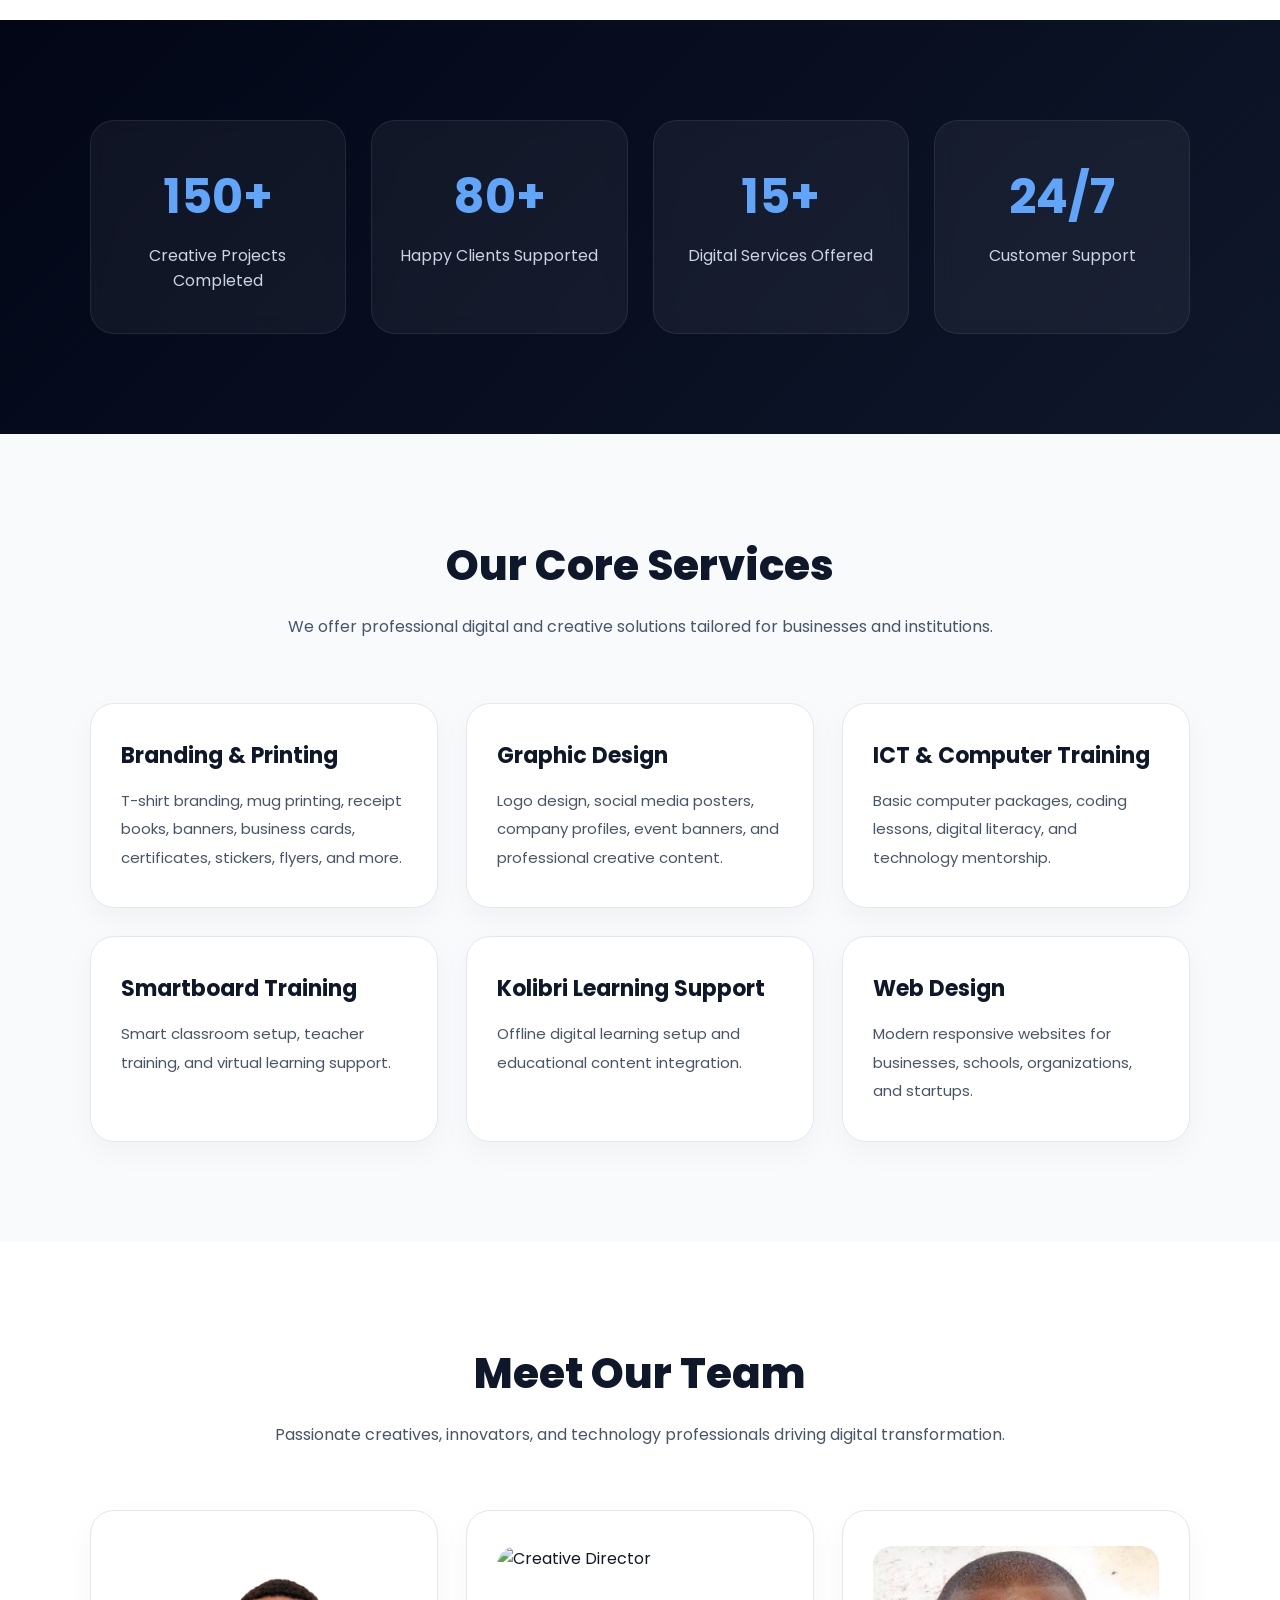
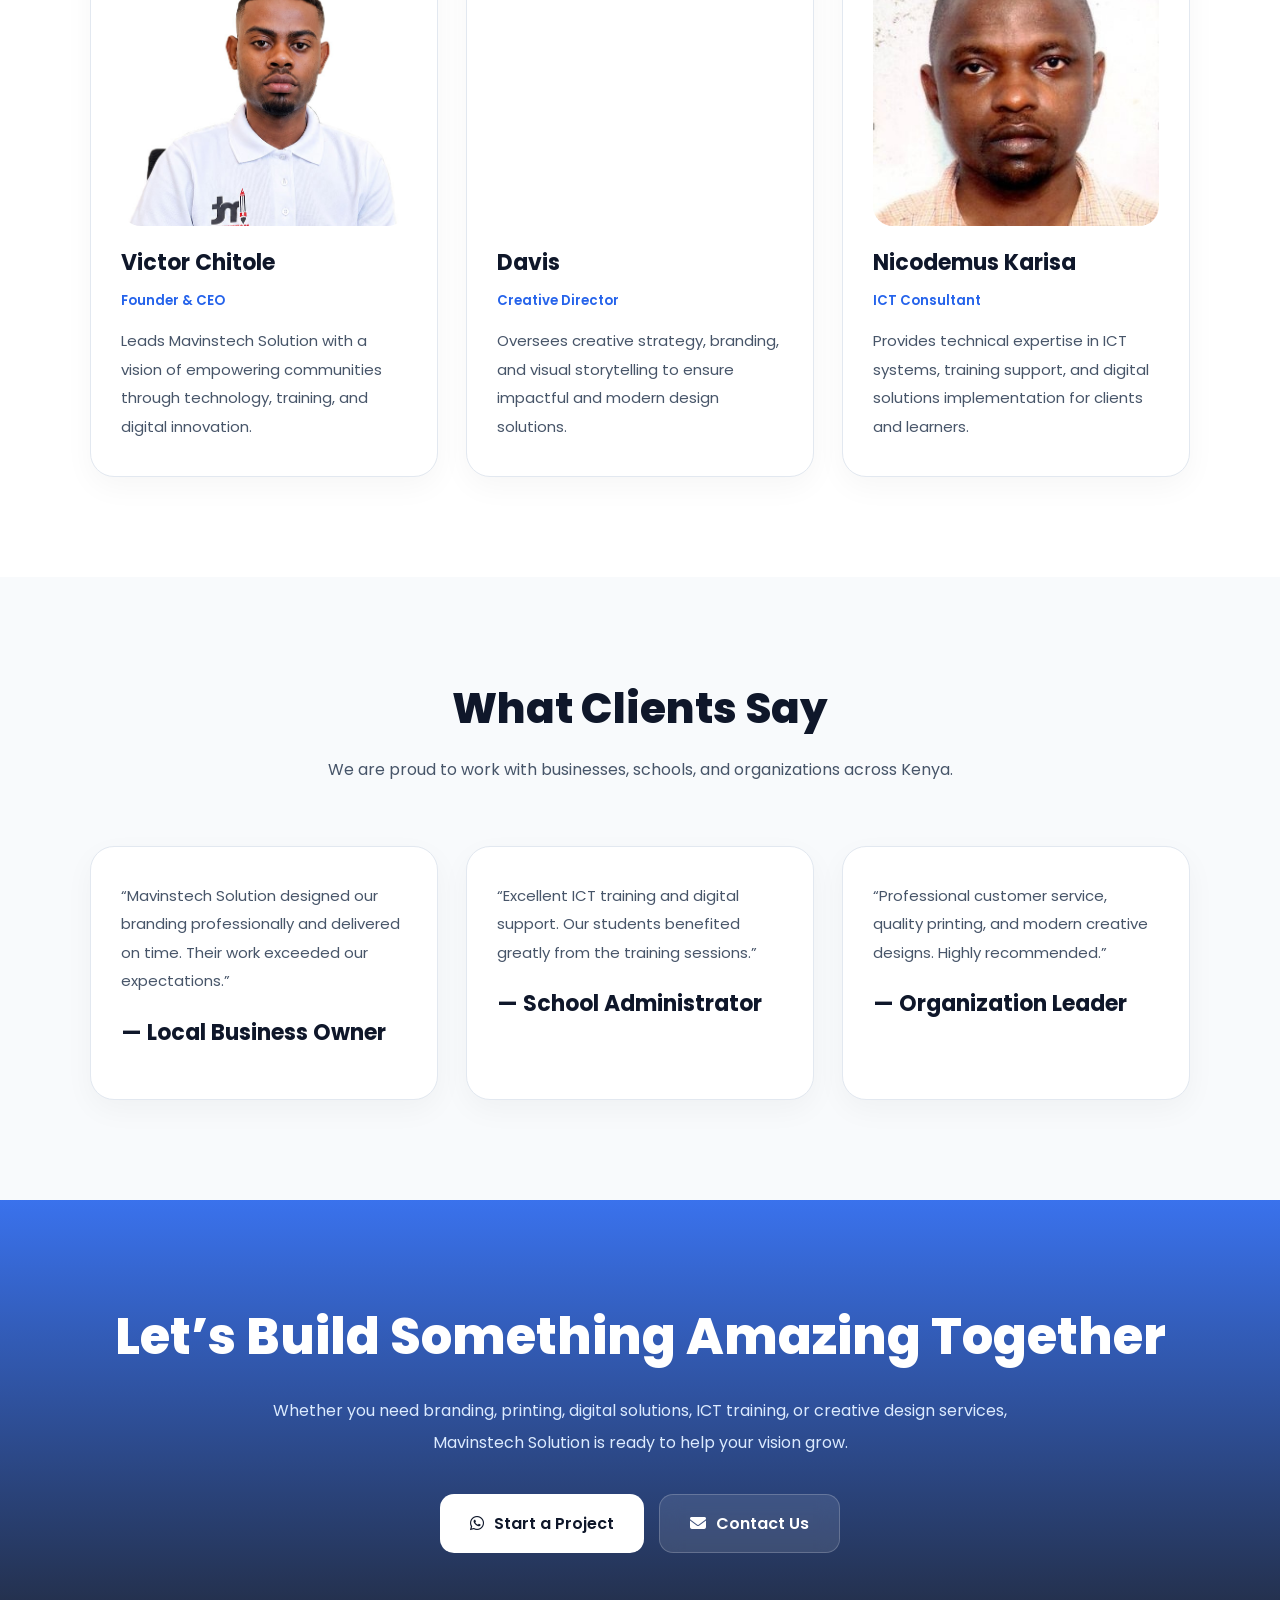
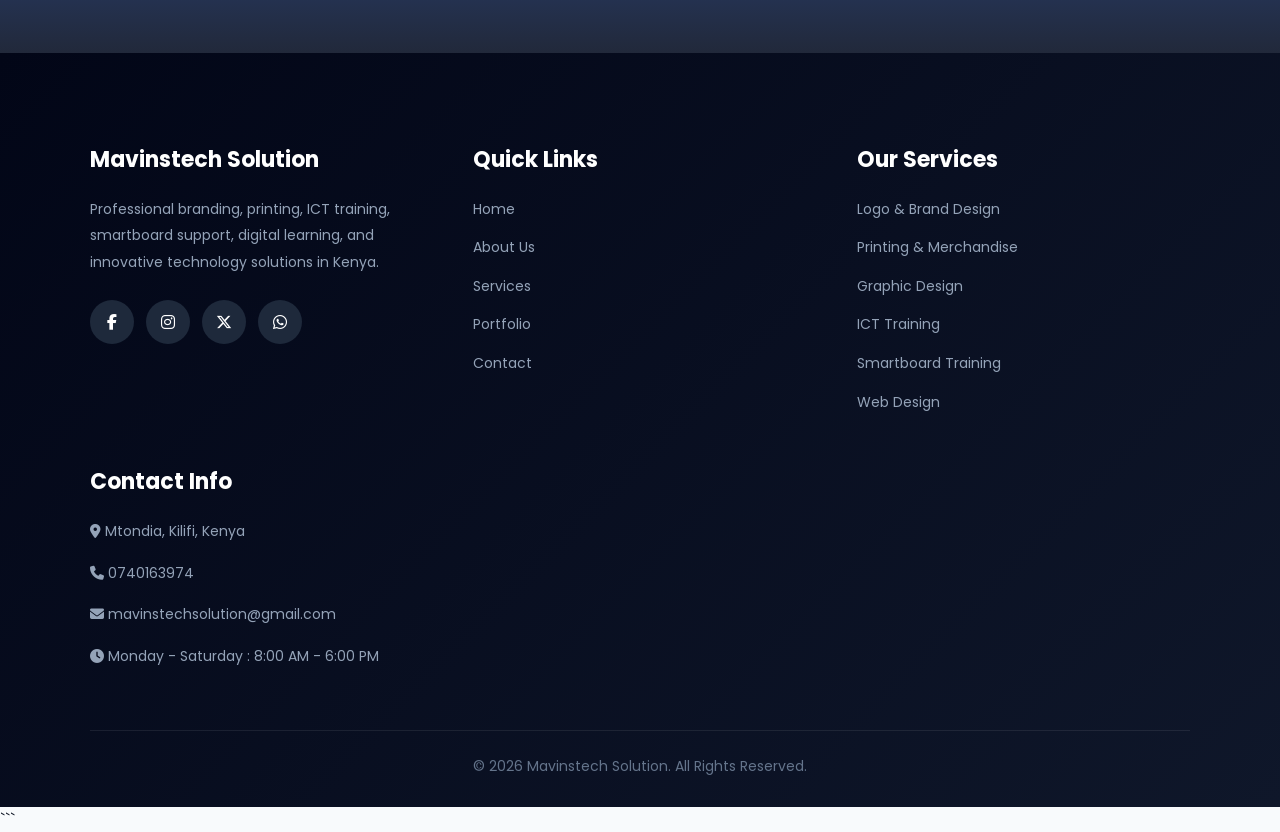
==== commit 700a038b: "Update about.html" ====
--- a/about.html
+++ b/about.html
@@ -915,7 +915,7 @@
       <div class="card team-card">
 
         <img
-          src="media/Victor Chitole.png"
+          src="media/Victor Chitole.jpg"
           alt="Founder"
           loading="lazy"
         />
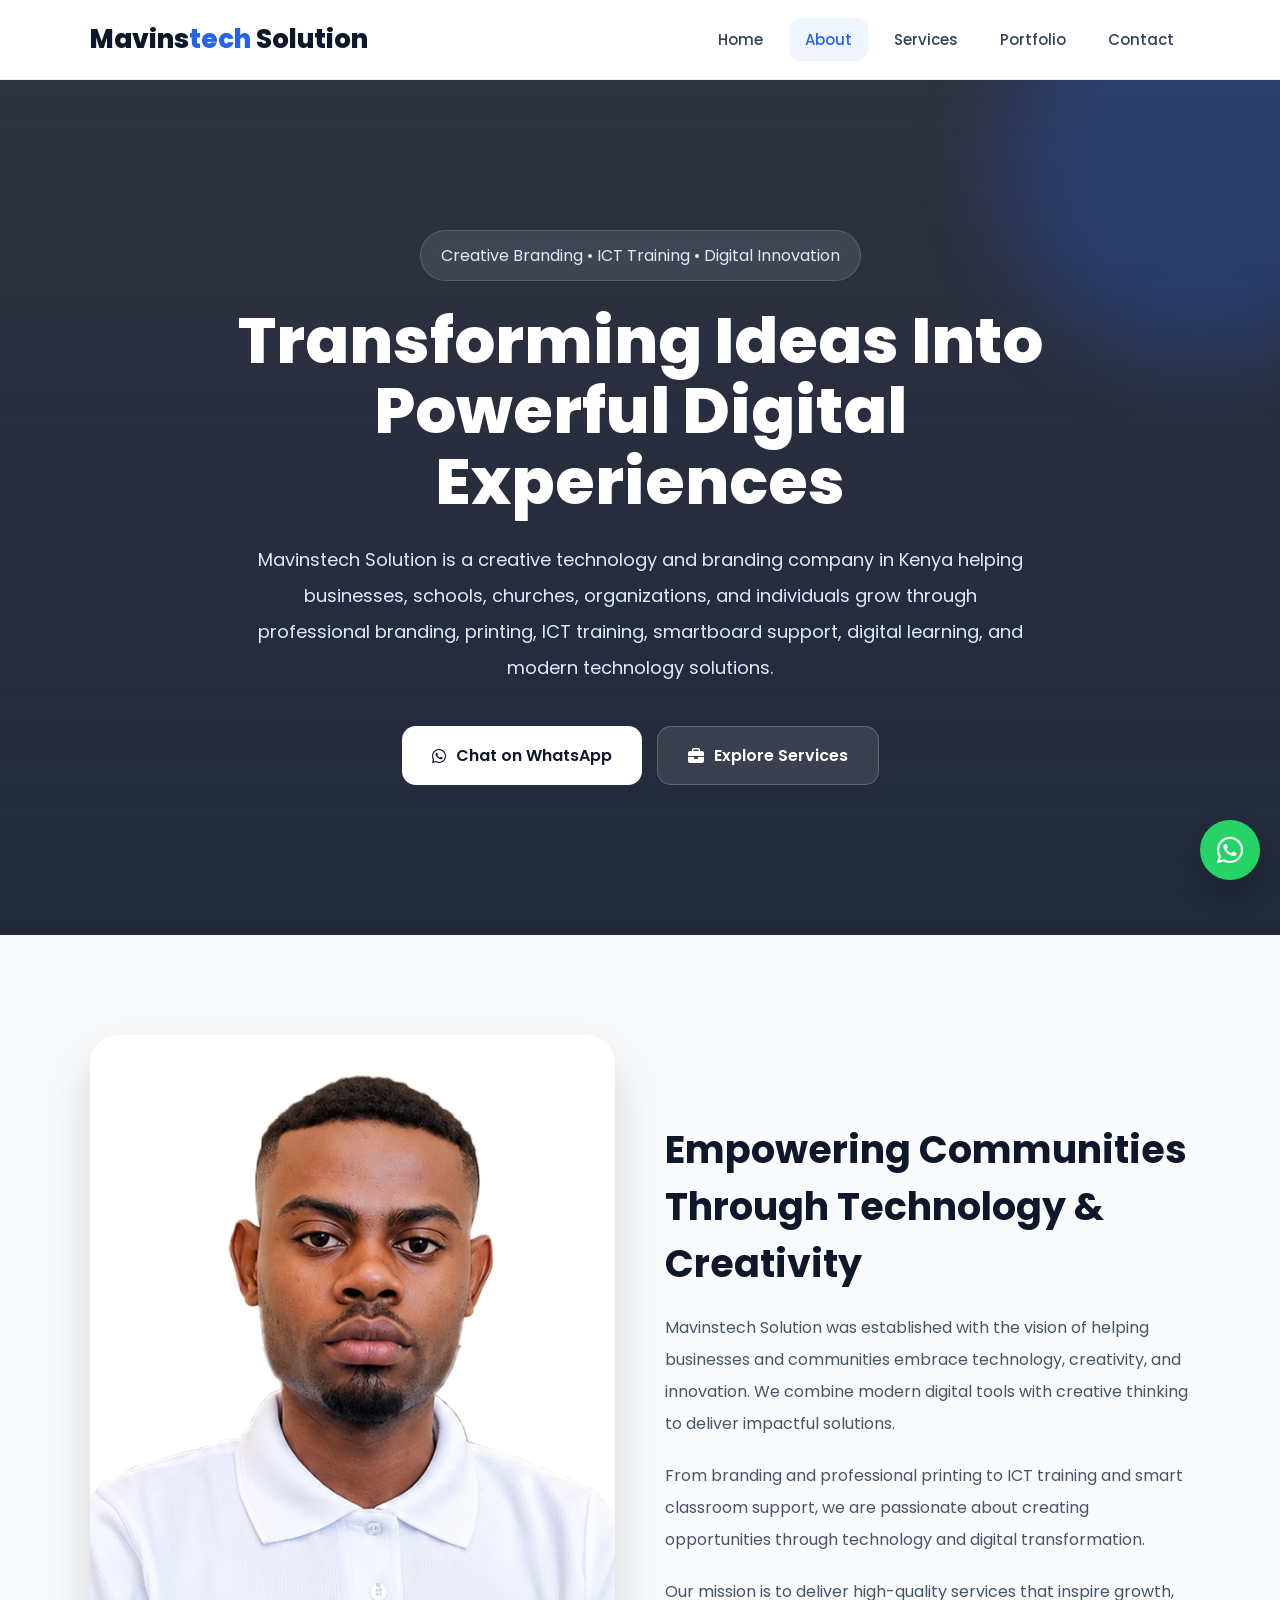
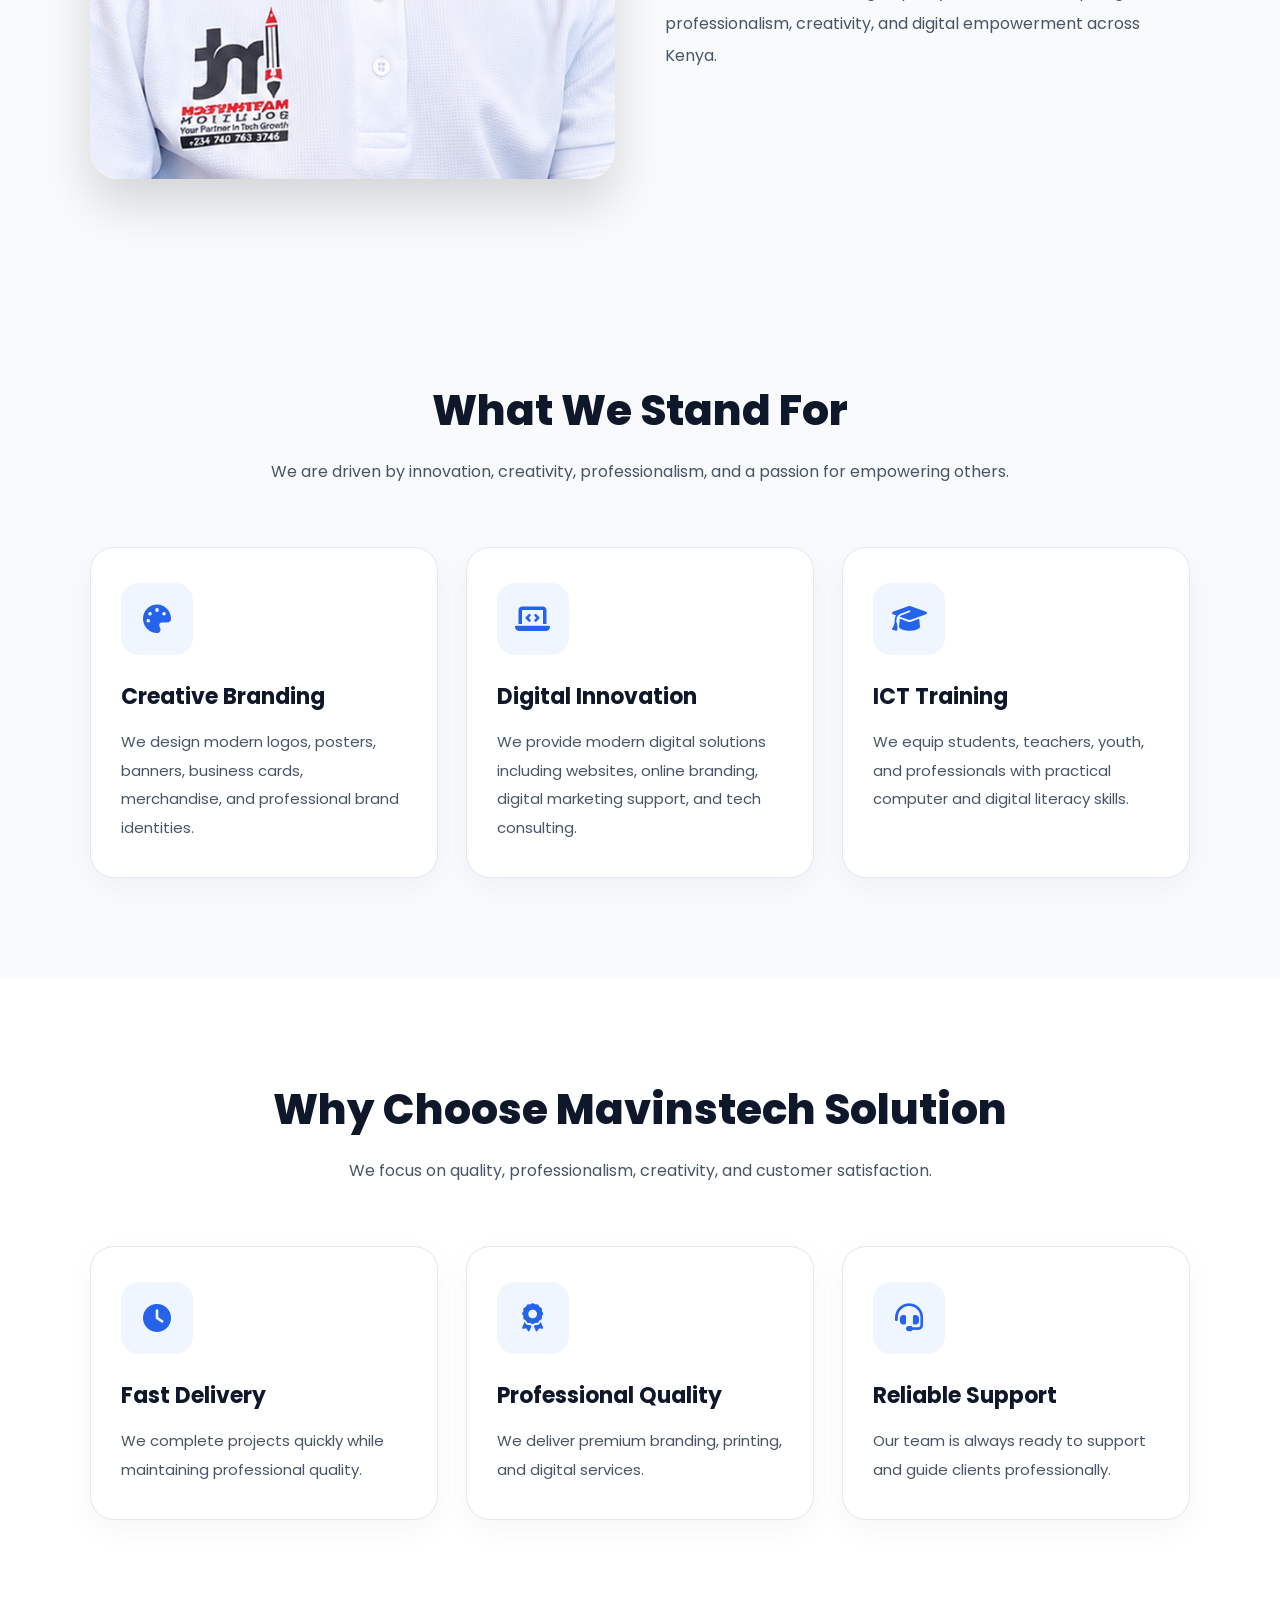
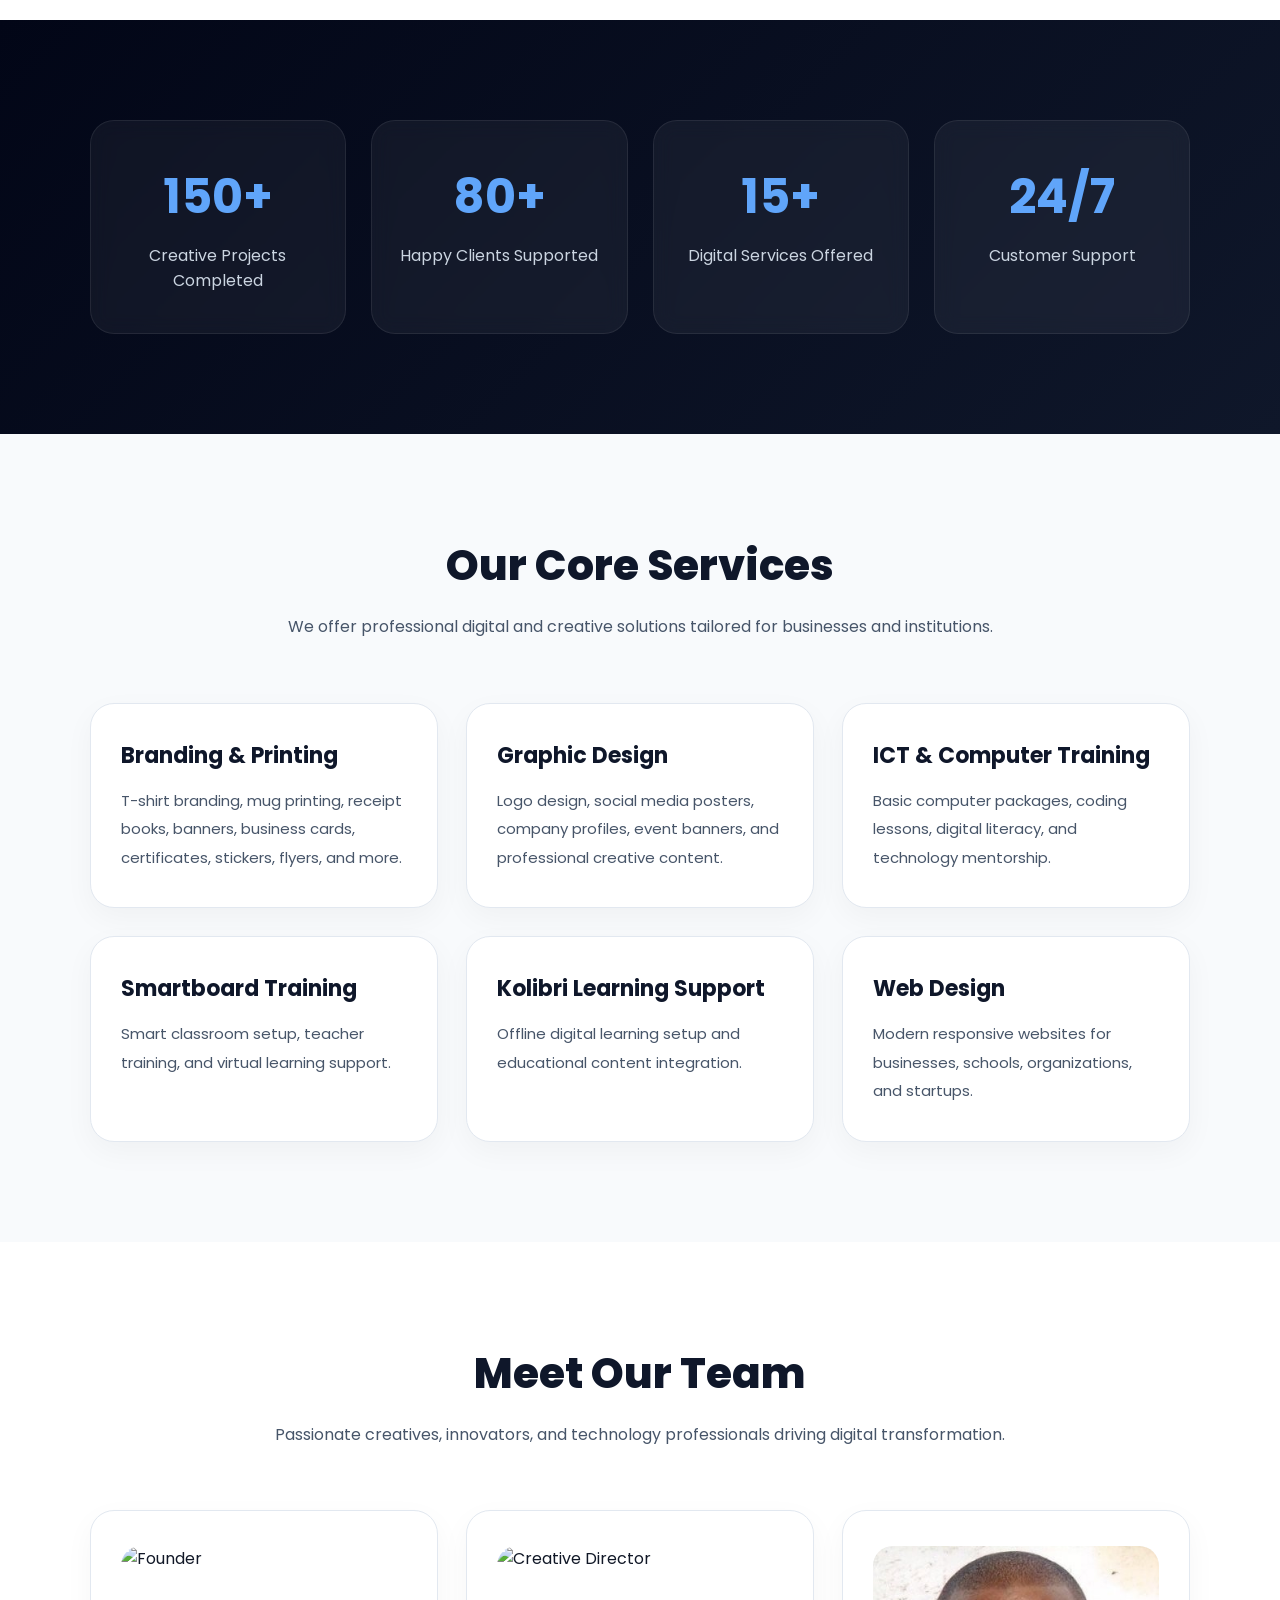
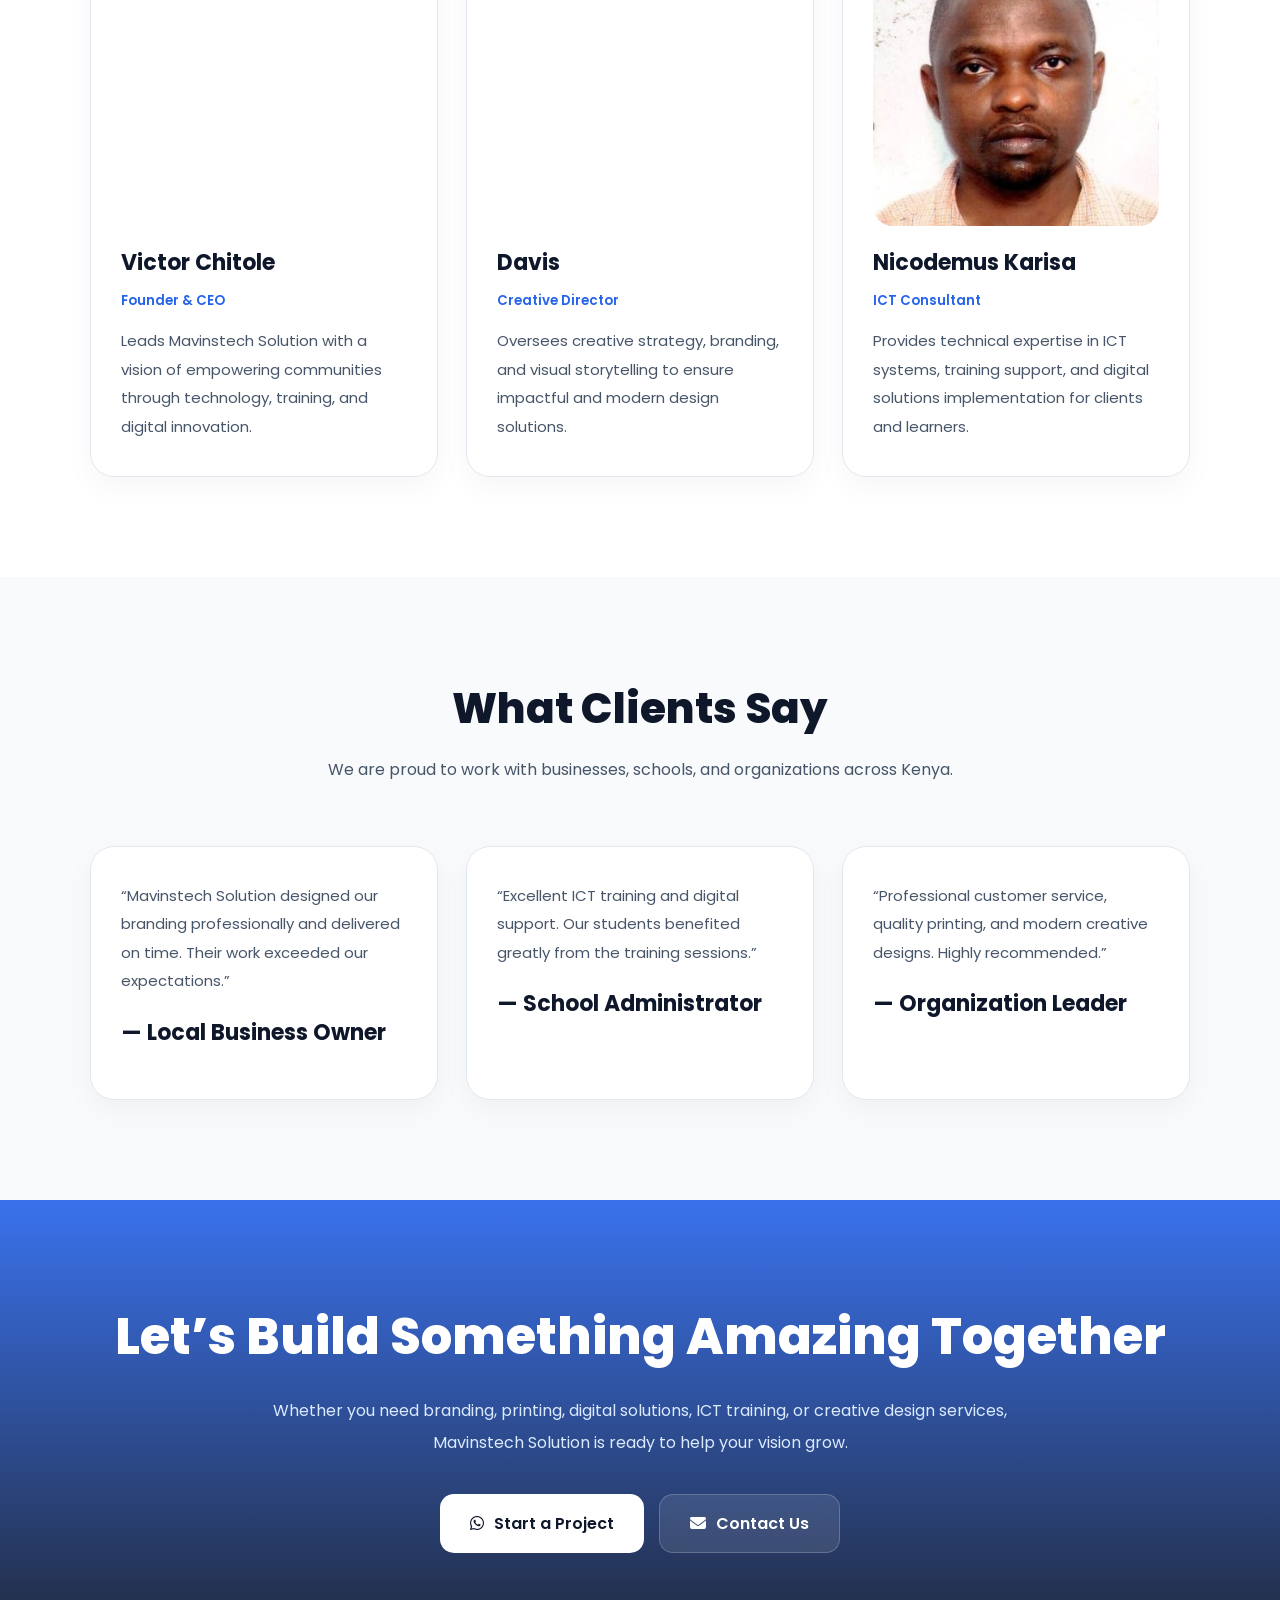
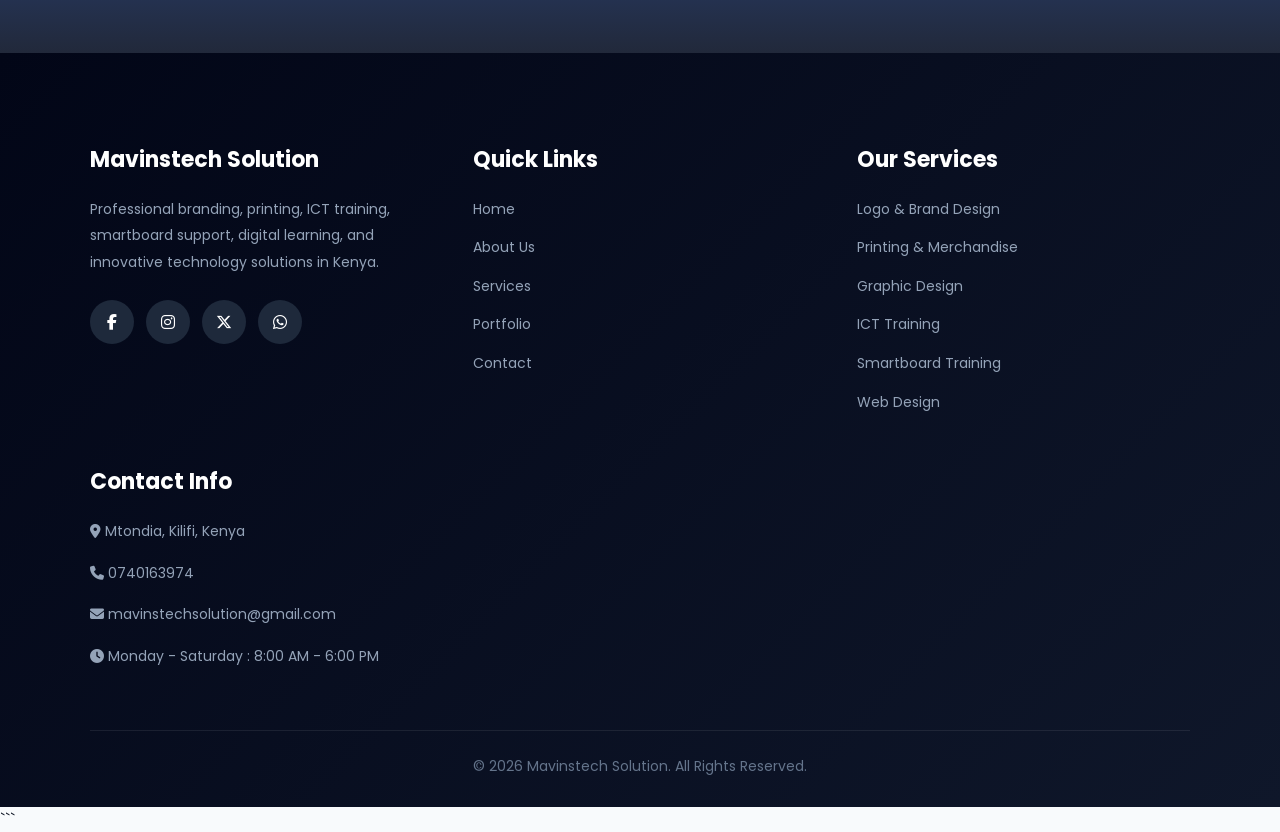
==== commit 6bfd8ee3: "Update print statement from 'Hello' to 'Goodbye'" ====
--- a/about.html
+++ b/about.html
@@ -915,7 +915,7 @@
       <div class="card team-card">
 
         <img
-          src="media/Victor Chitole.jpg"
+          src="media/Victor Chitole 1.jpg"
           alt="Founder"
           loading="lazy"
         />
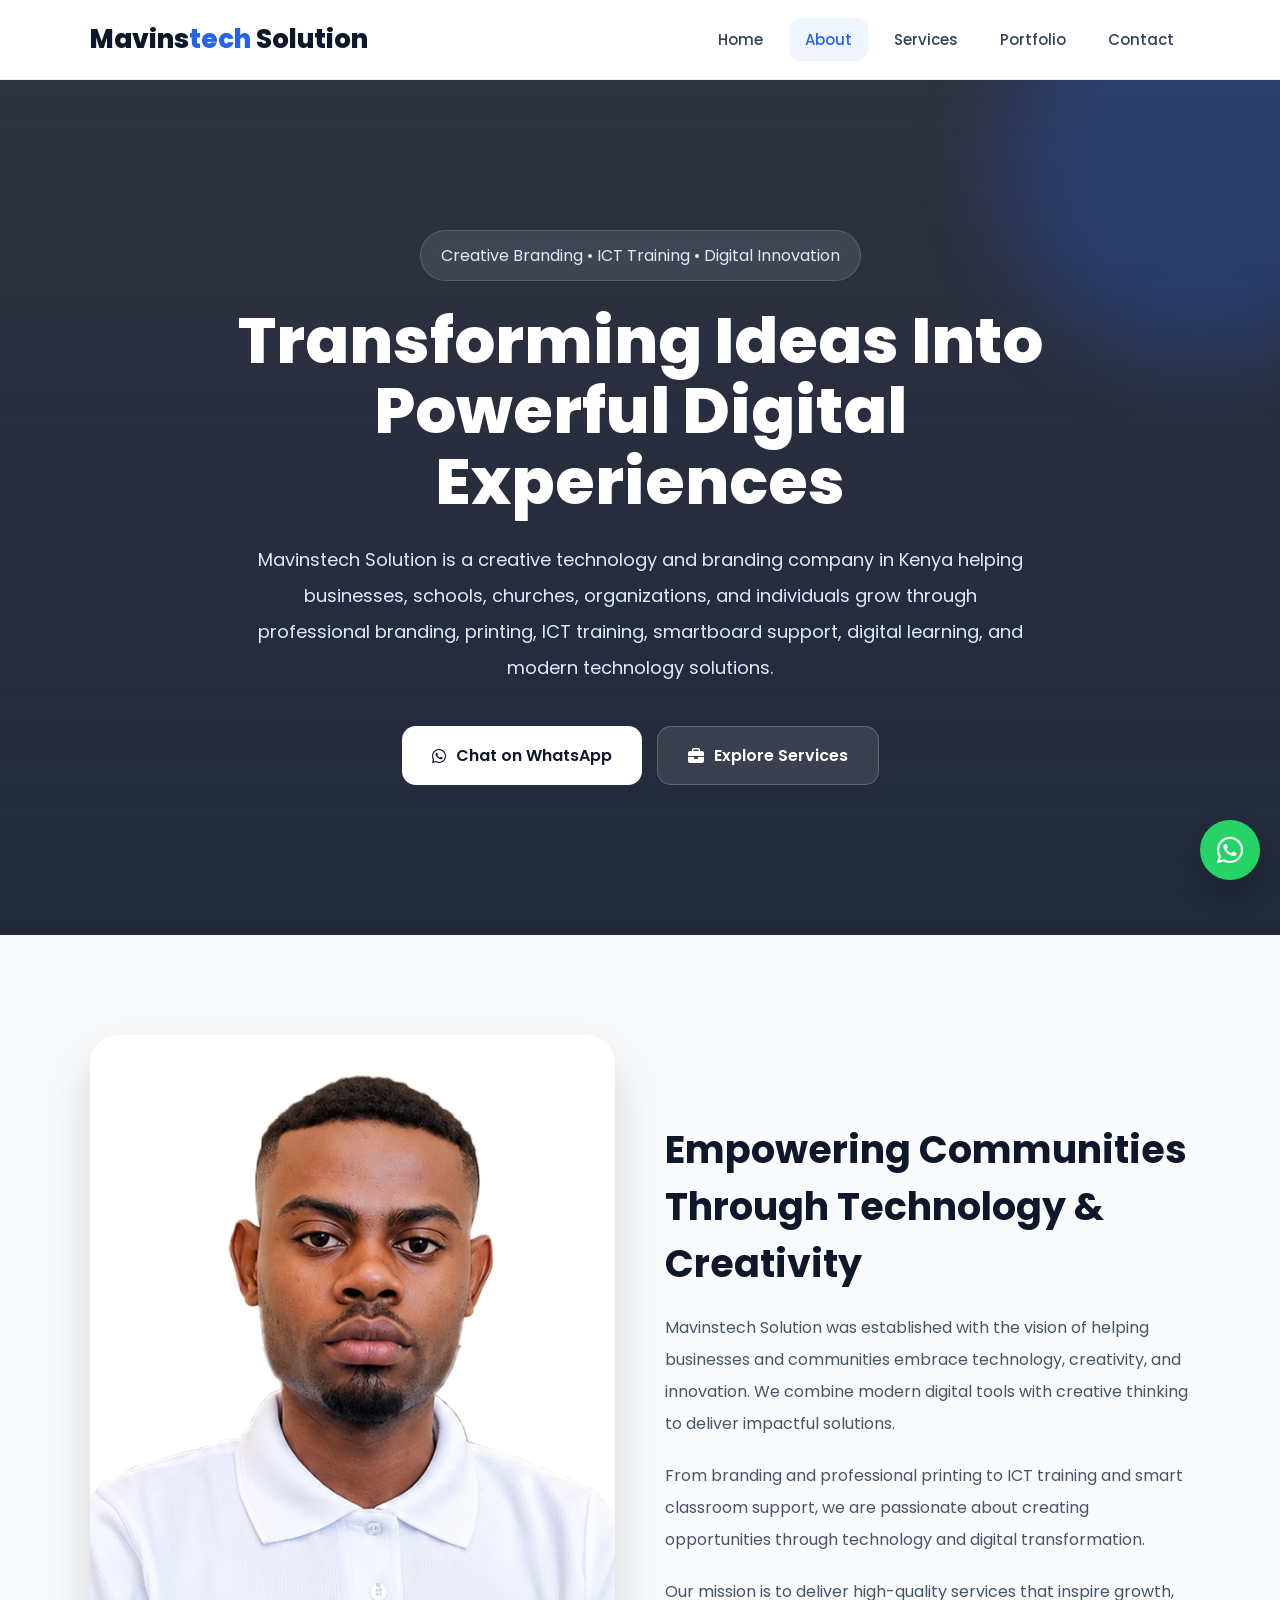
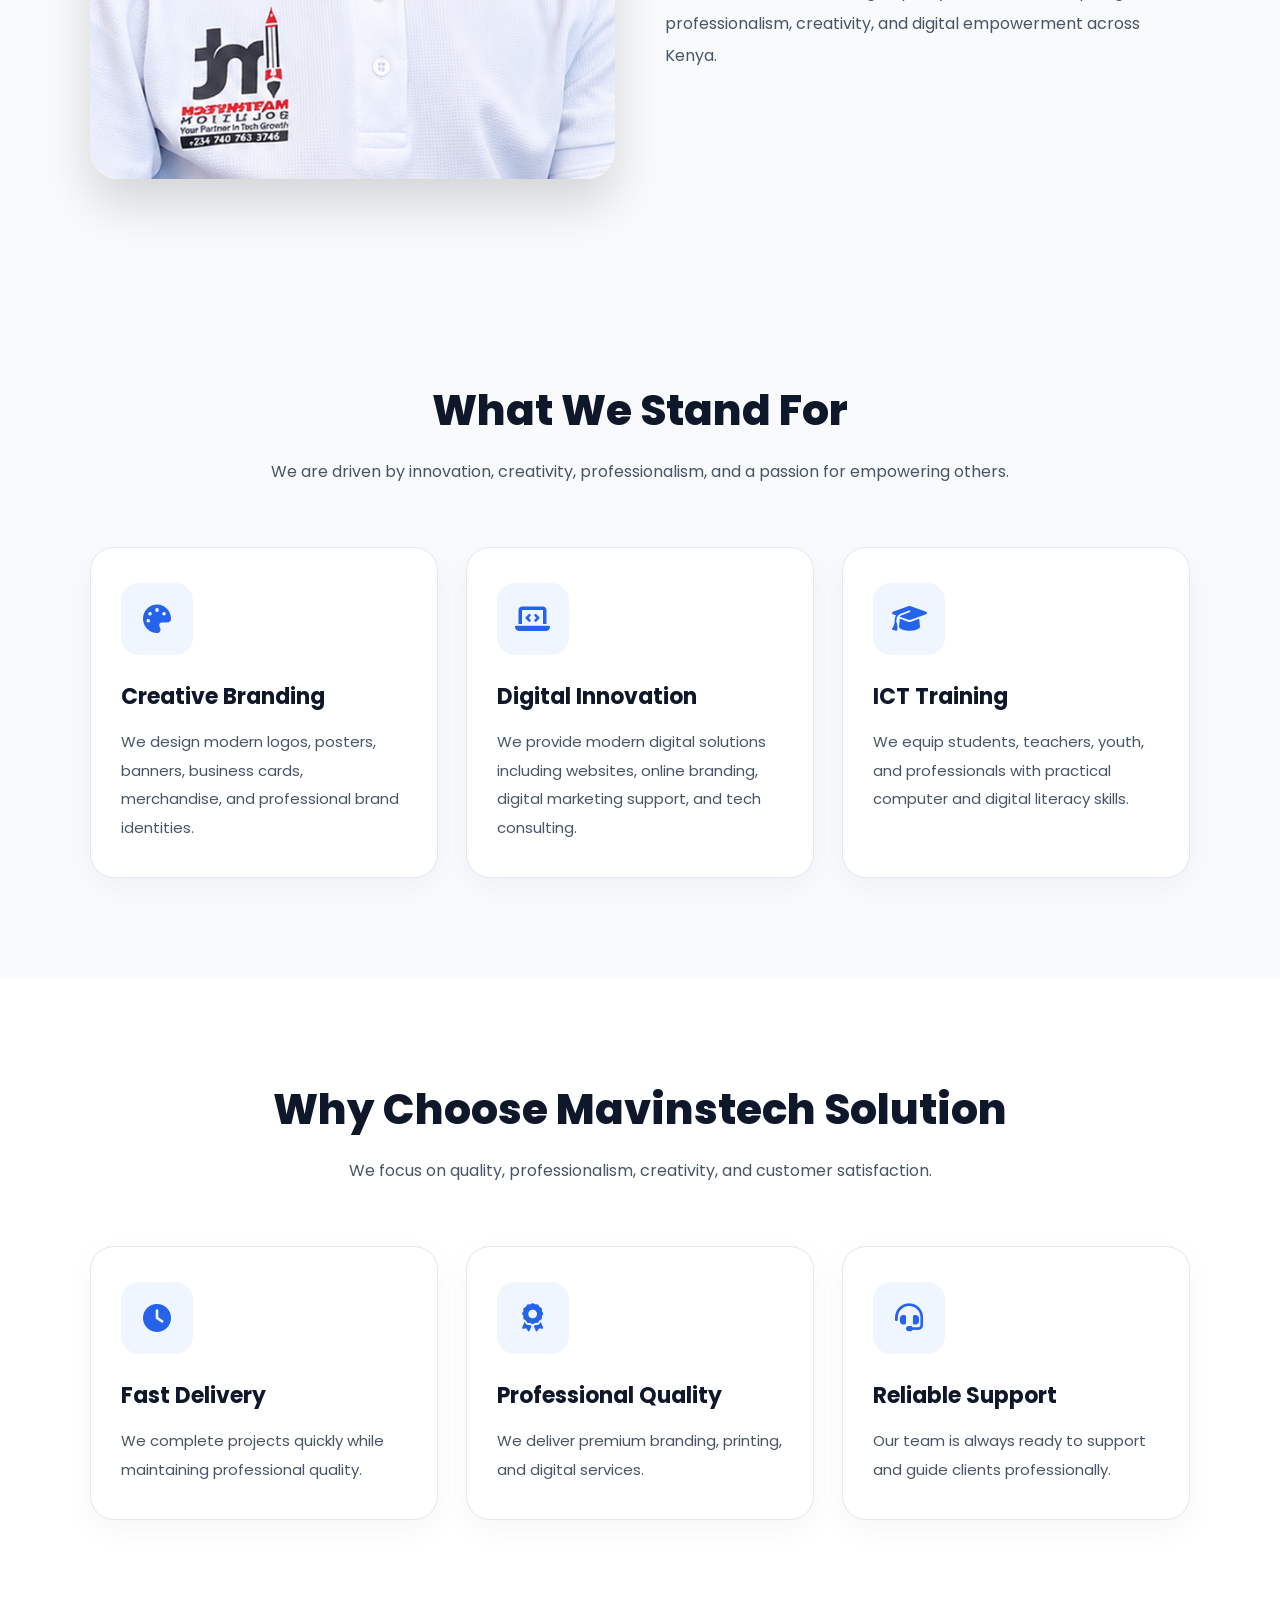
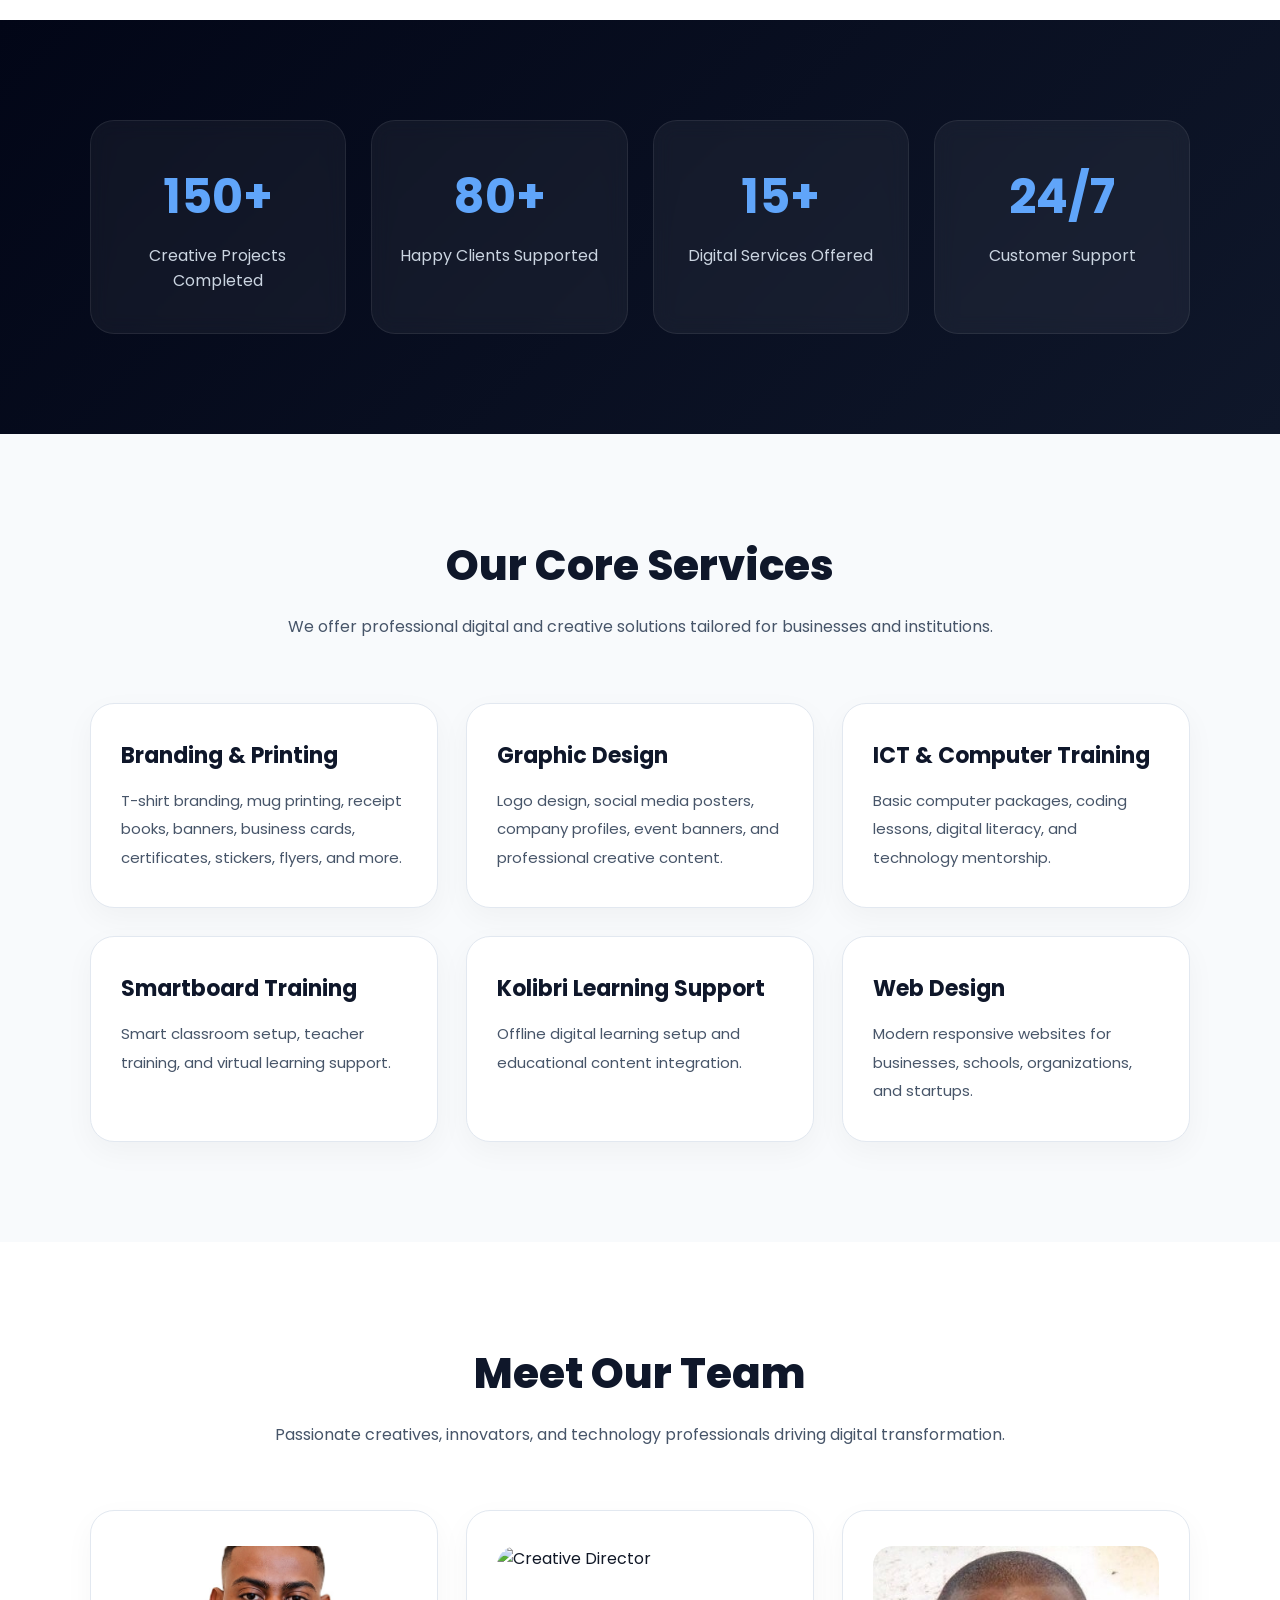
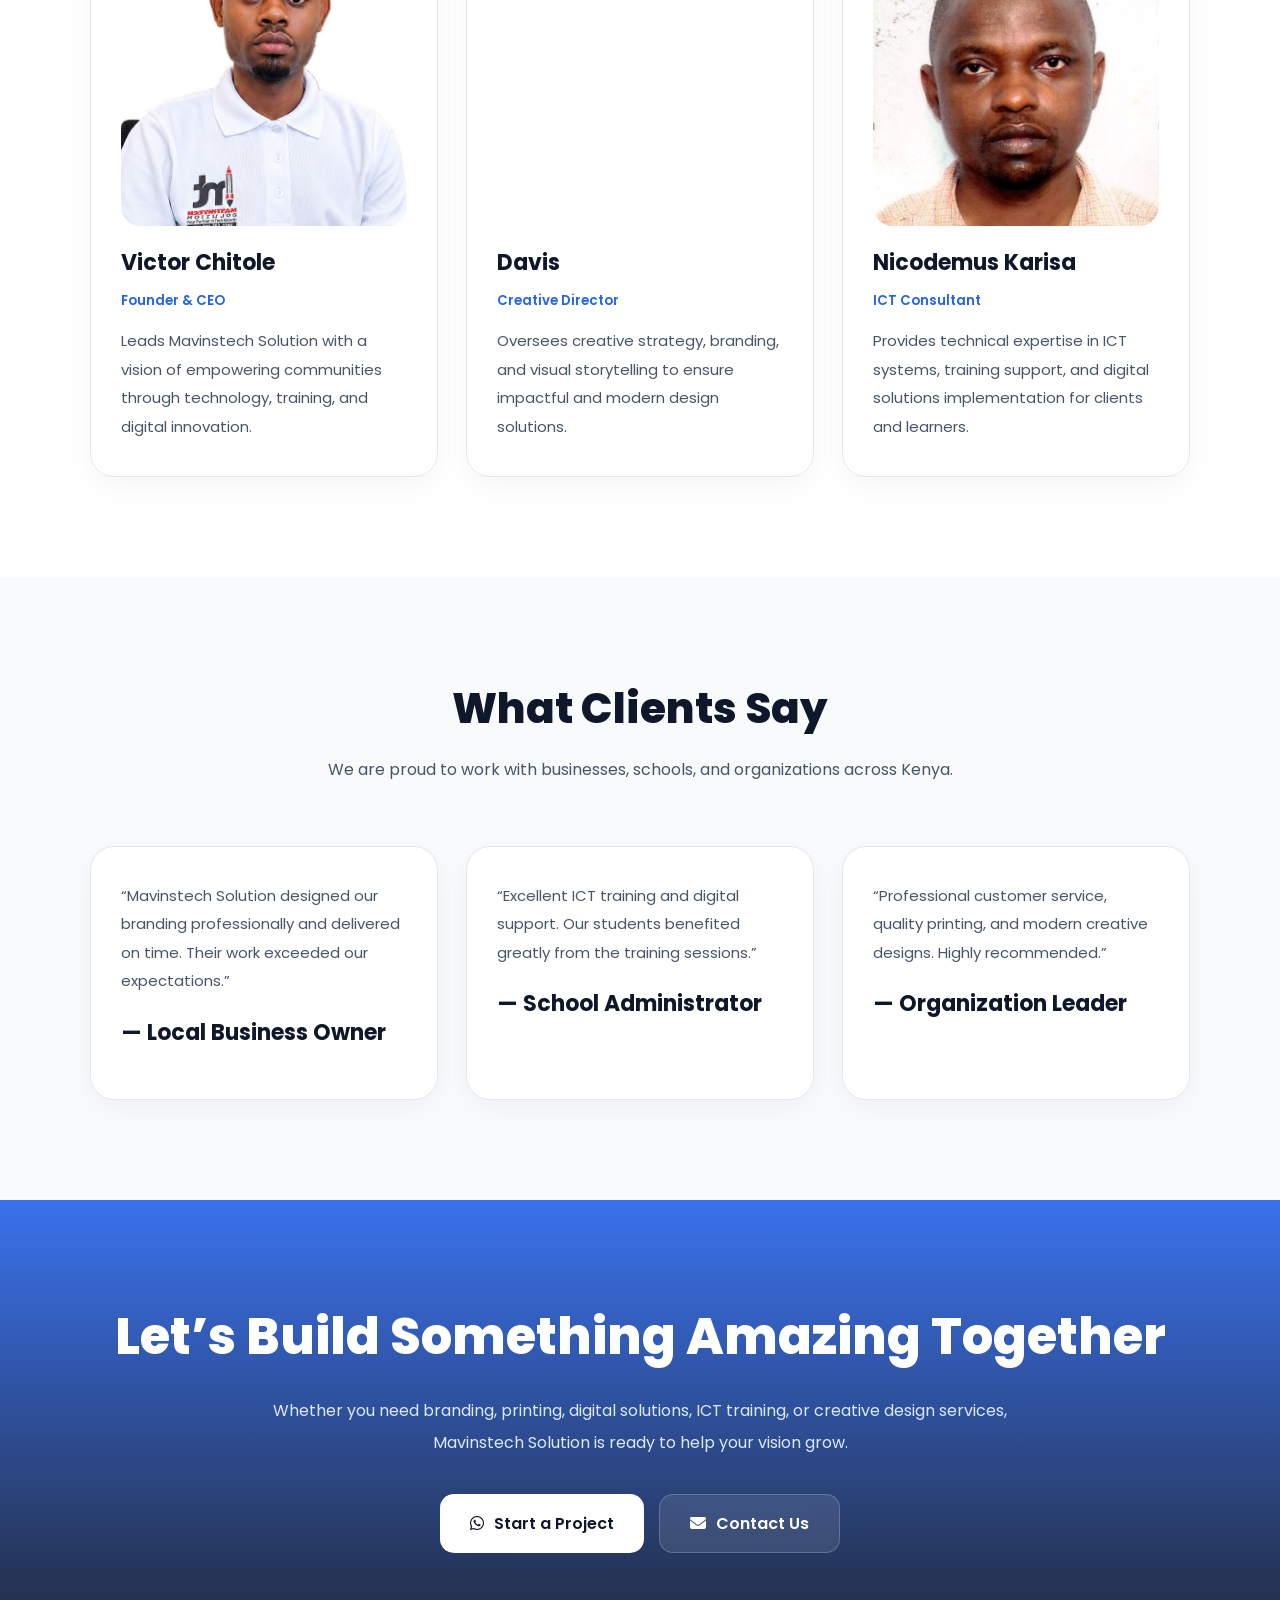
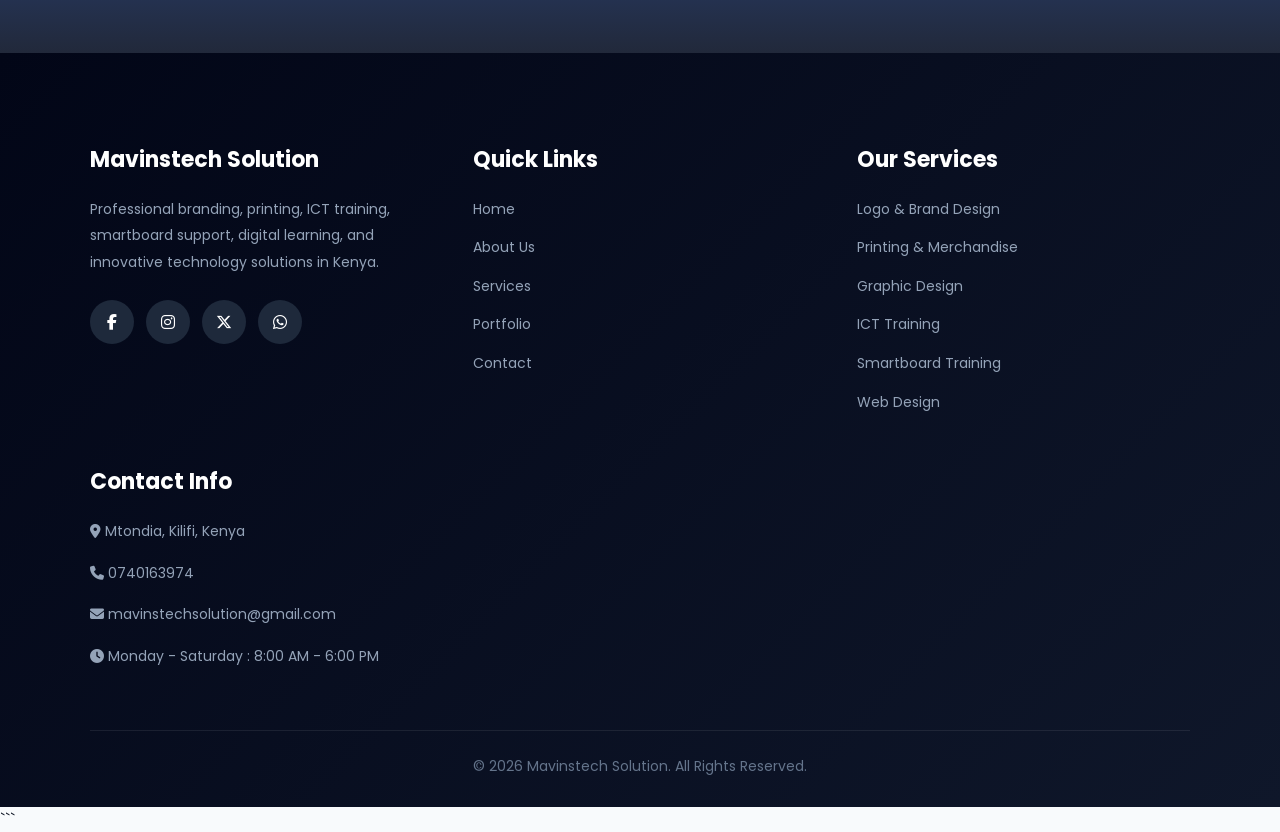
==== commit 011fa9df: "Update about.html" ====
--- a/about.html
+++ b/about.html
@@ -915,7 +915,7 @@
       <div class="card team-card">
 
         <img
-          src="media/Victor Chitole 1.jpg"
+          src="media/Victor chitole 1.jpg"
           alt="Founder"
           loading="lazy"
         />
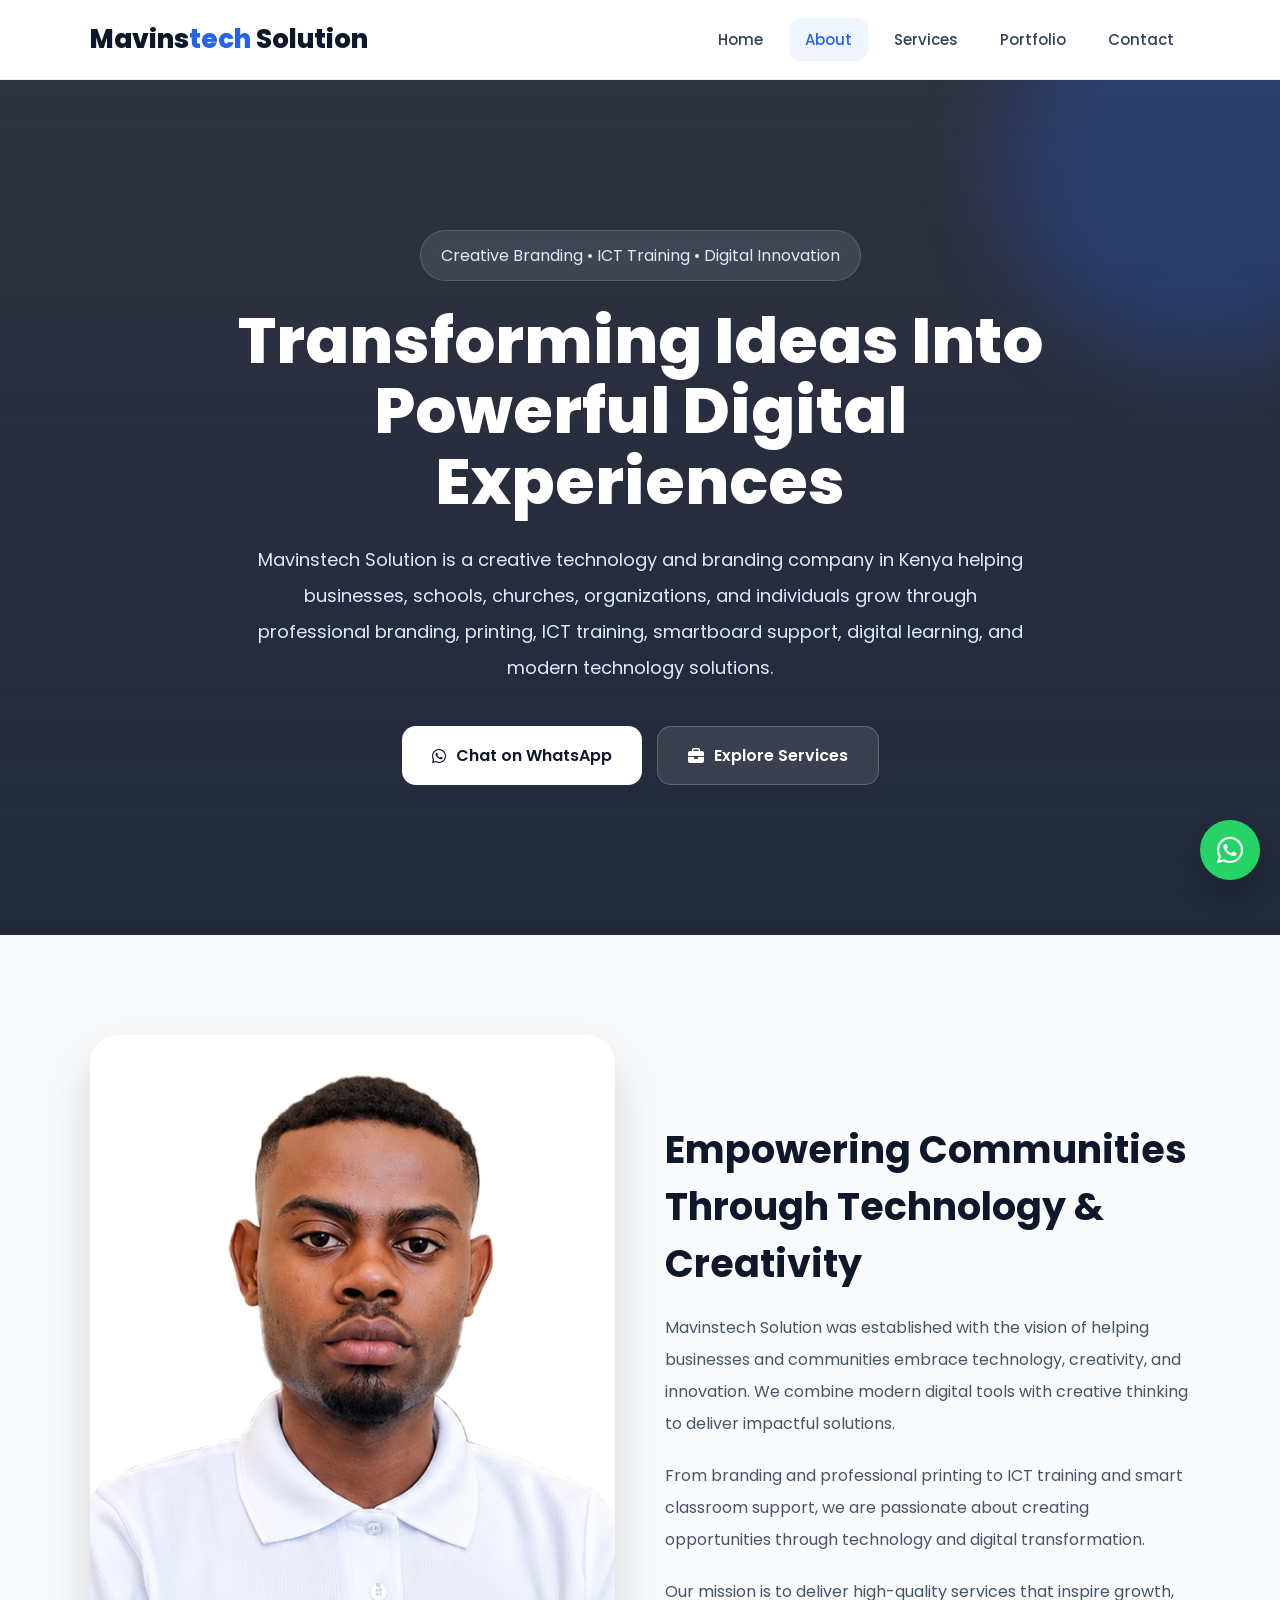
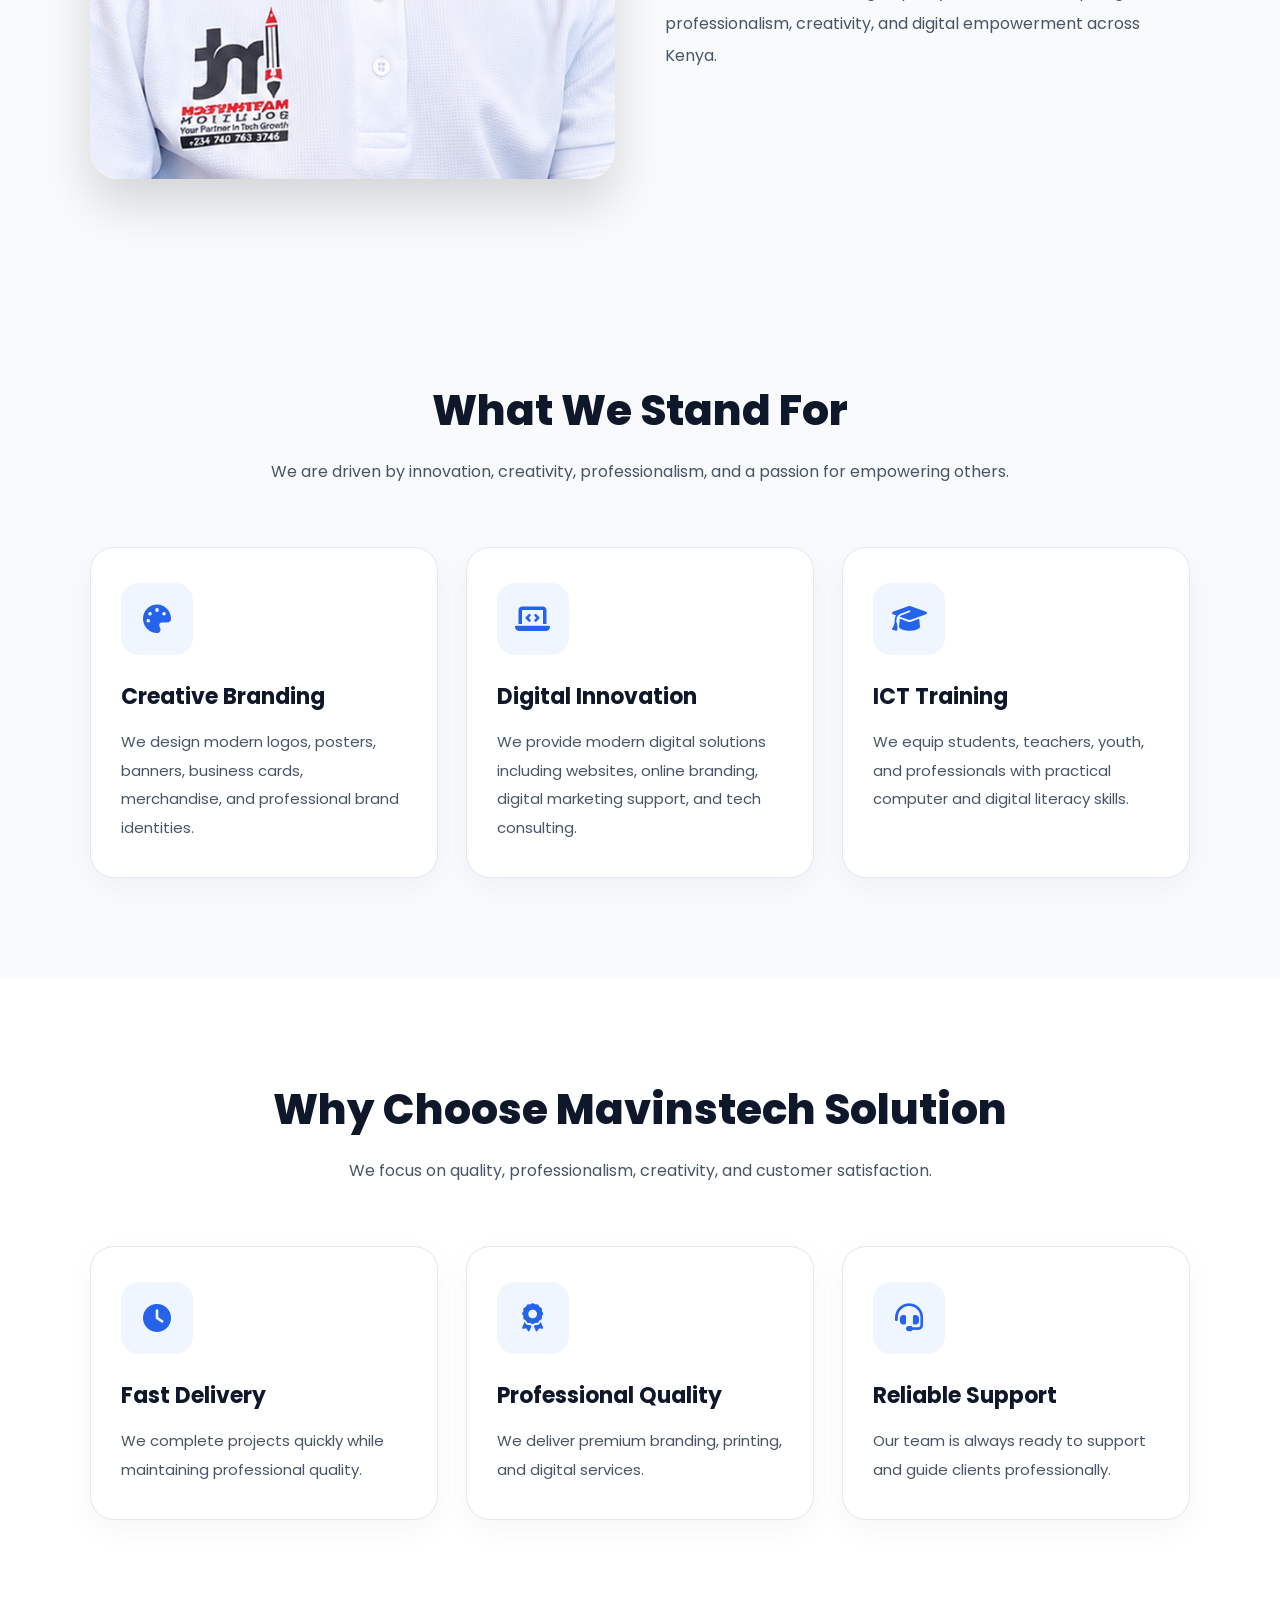
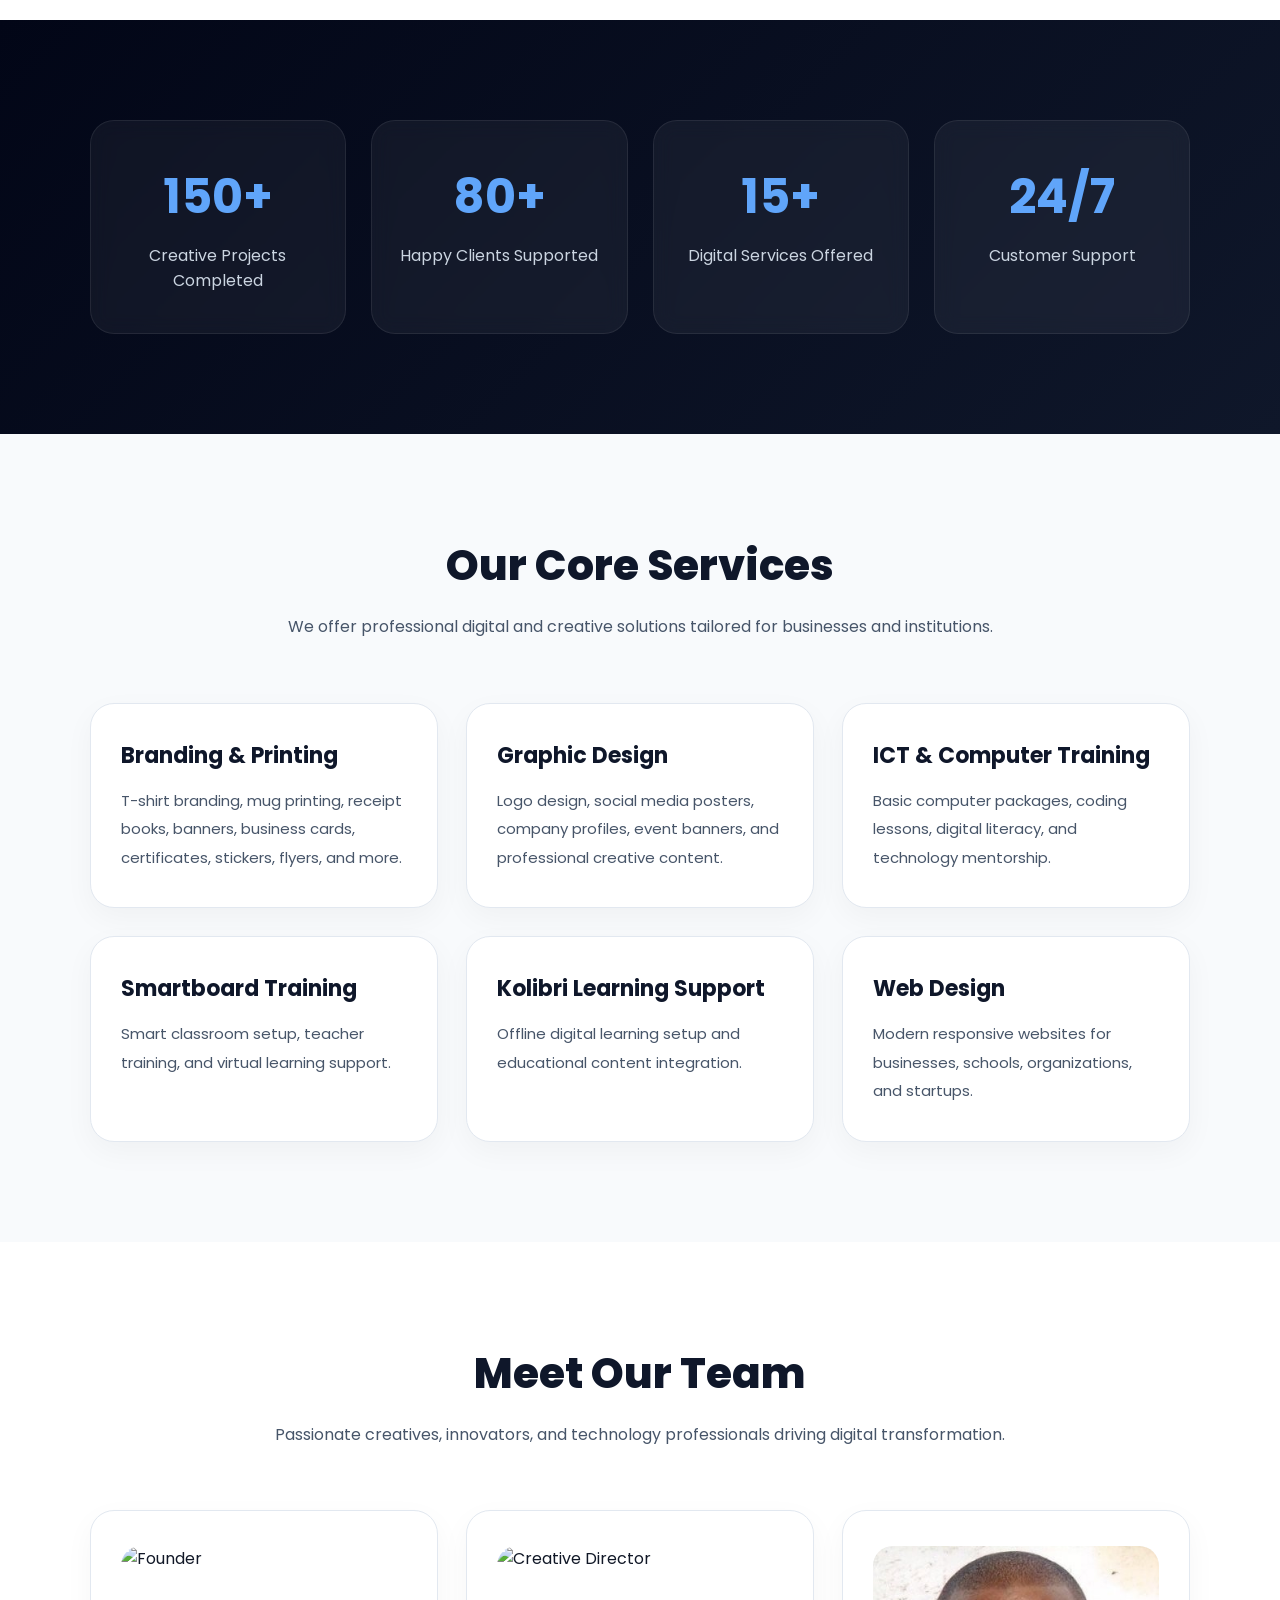
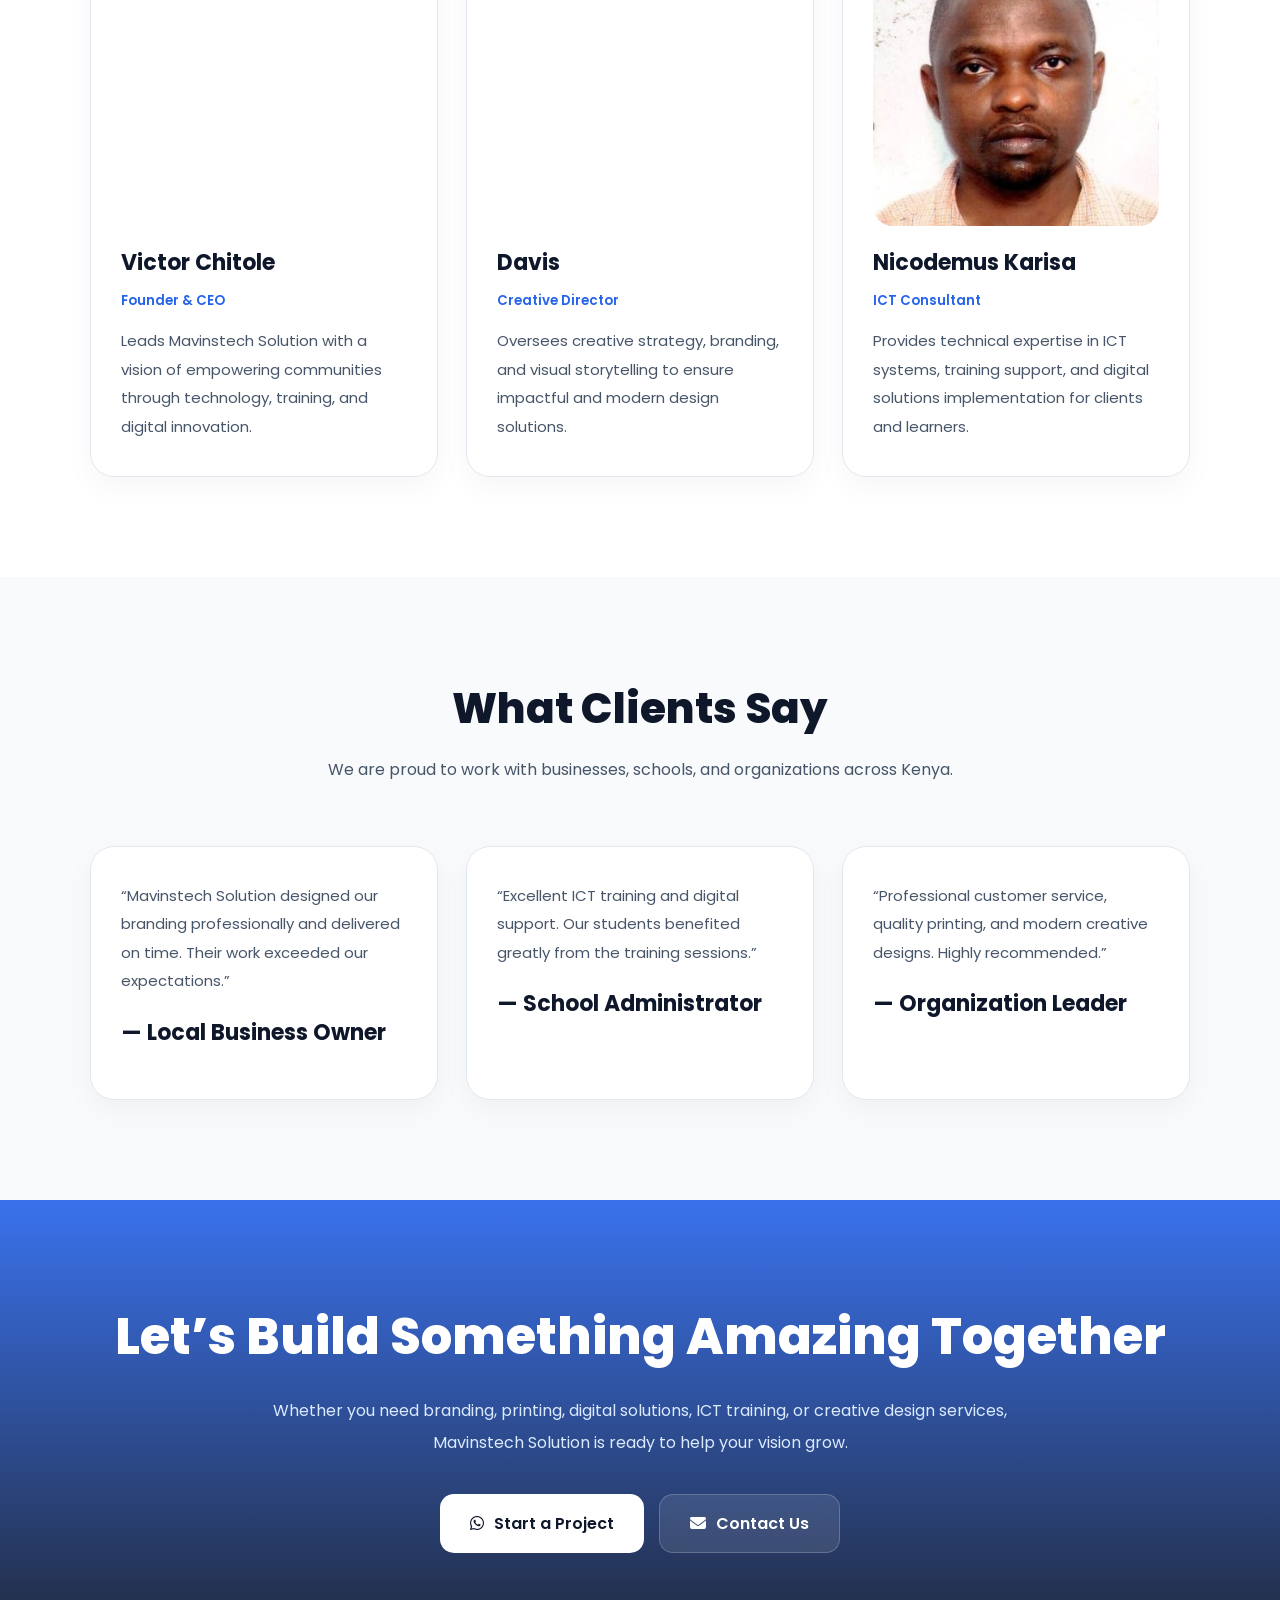
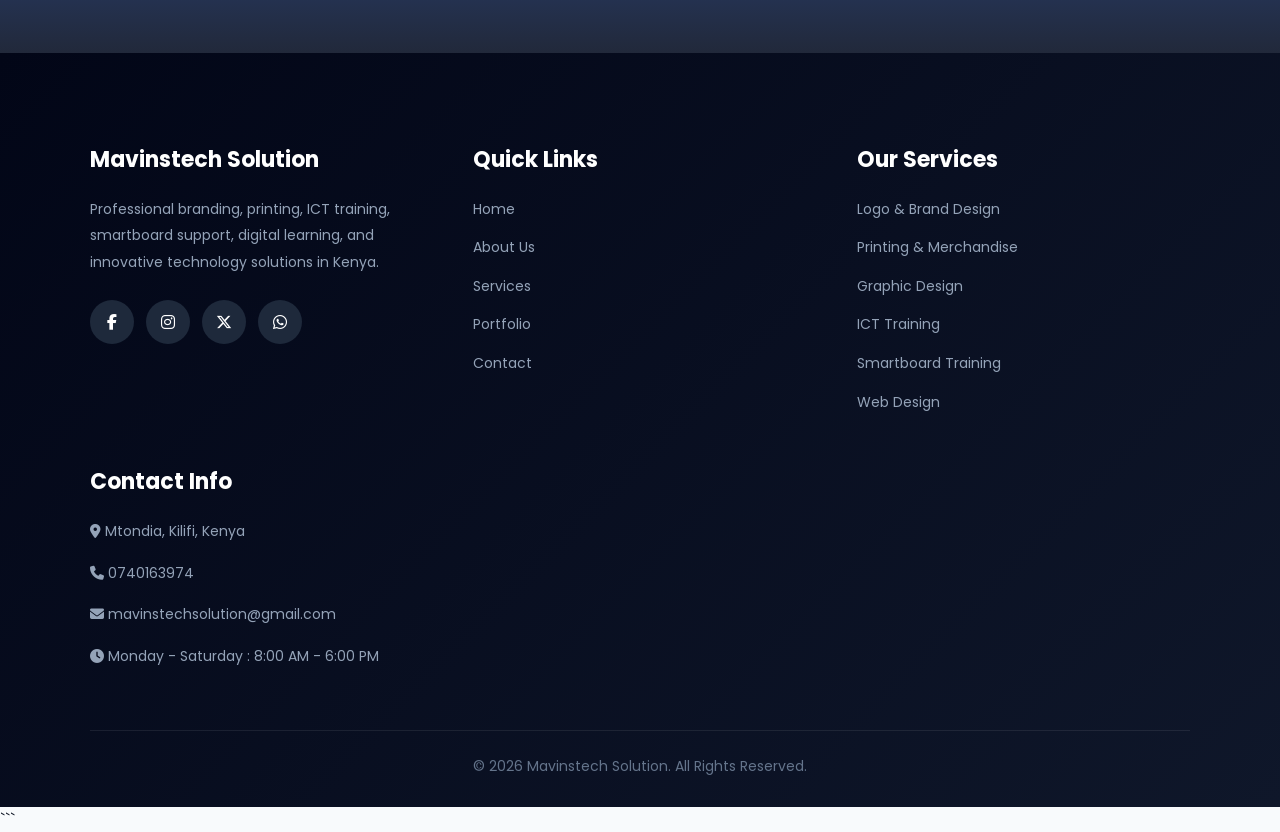
==== commit 06cf9378: "Update about.html" ====
--- a/about.html
+++ b/about.html
@@ -915,7 +915,7 @@
       <div class="card team-card">
 
         <img
-          src="media/Victor chitole 1.jpg"
+          src="media/Victor Chitole .jpg"
           alt="Founder"
           loading="lazy"
         />
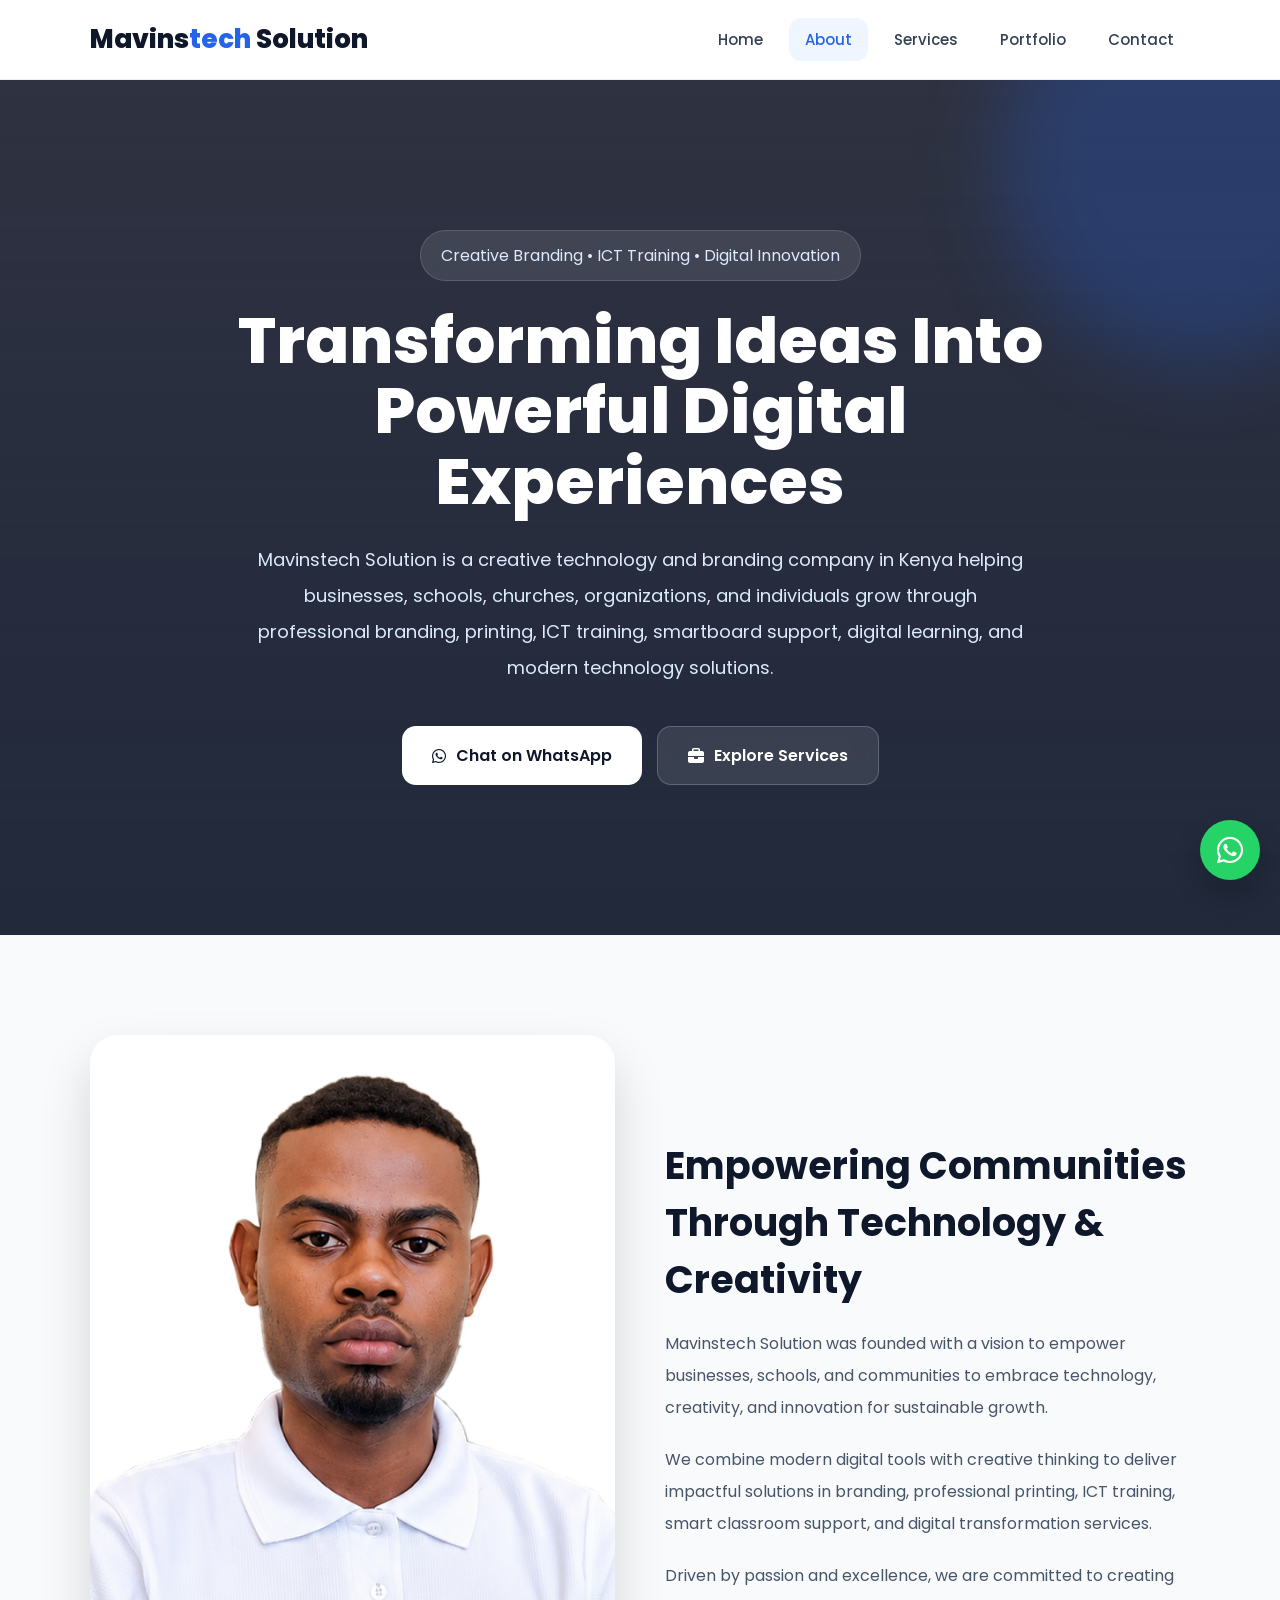
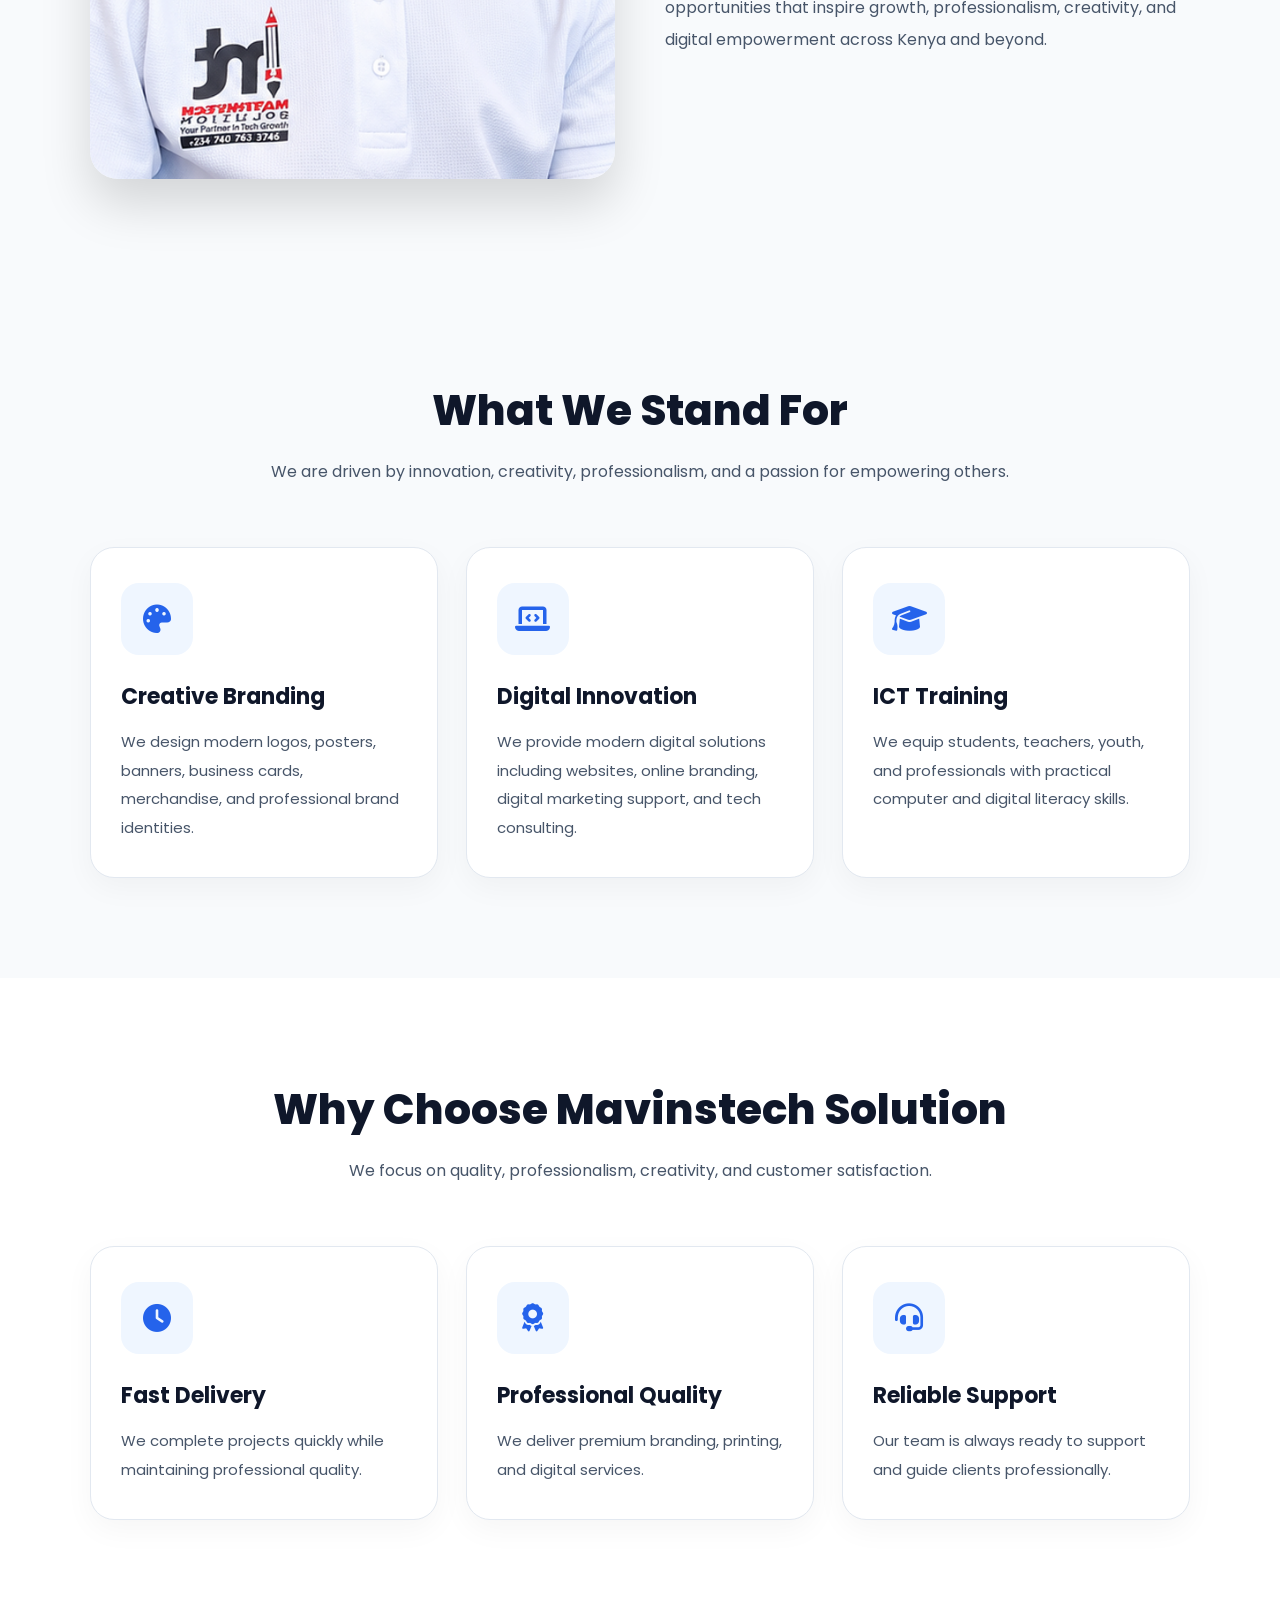
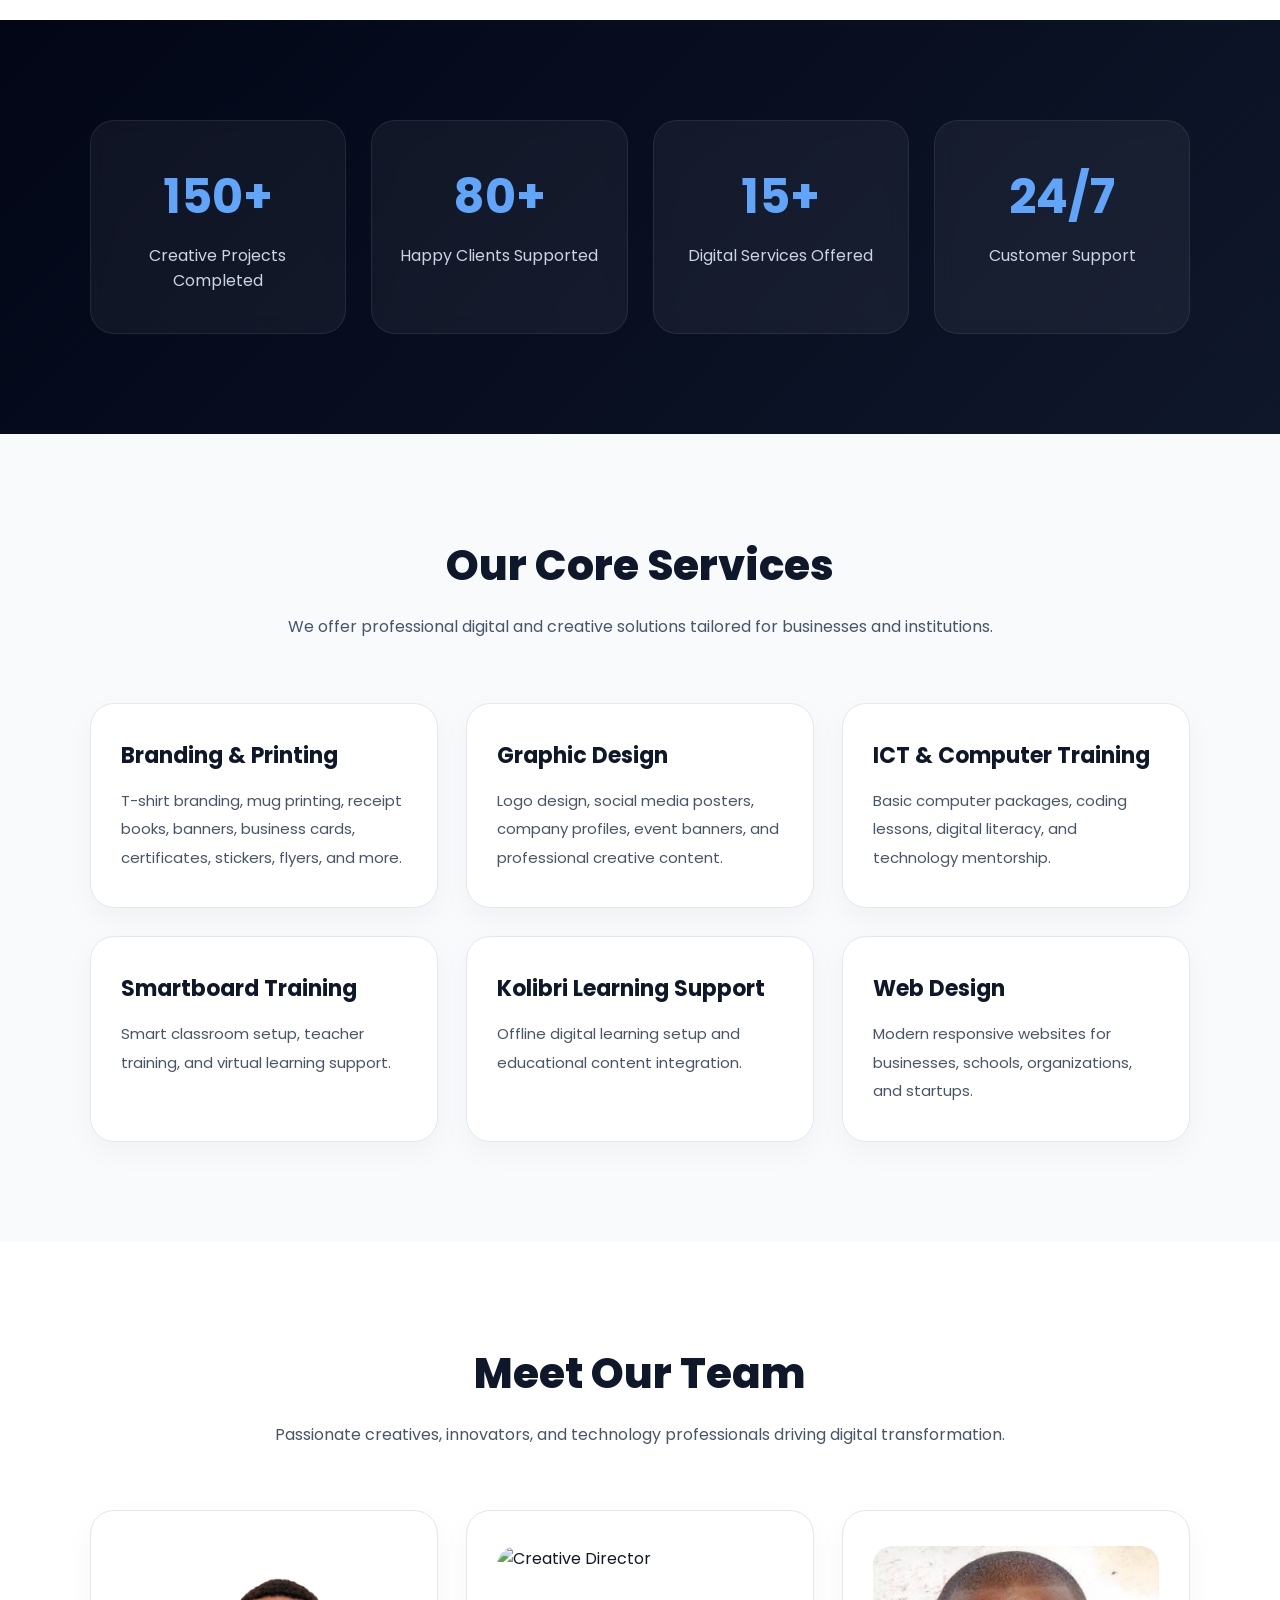
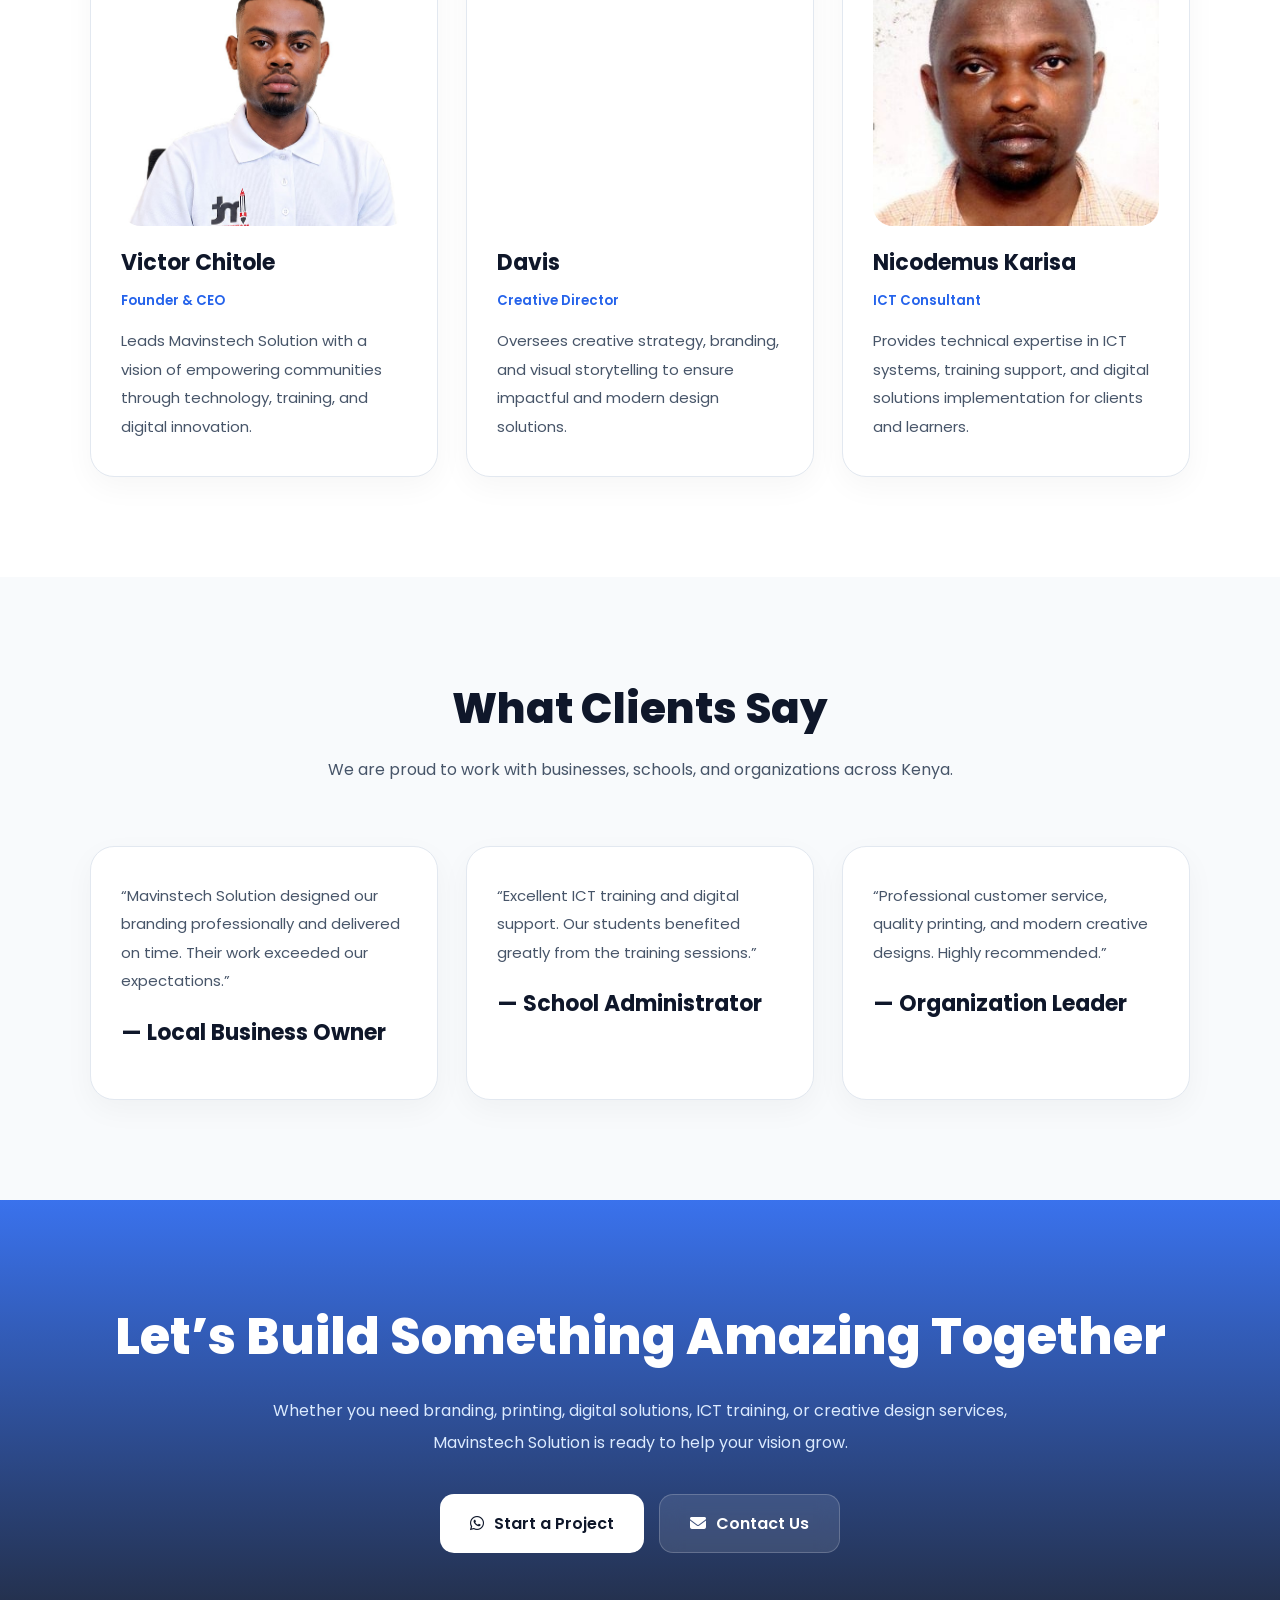
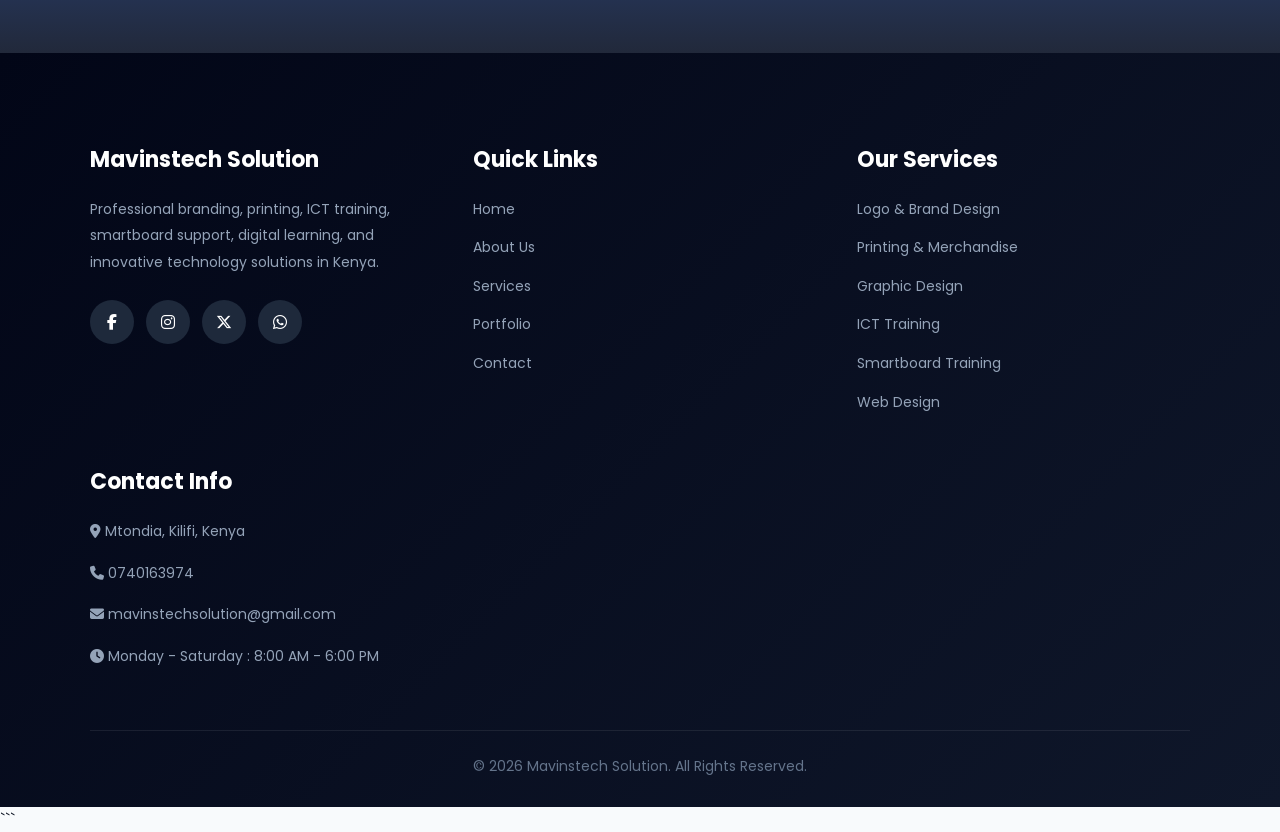
==== commit c427755b: "Update about.html" ====
--- a/about.html
+++ b/about.html
@@ -650,18 +650,18 @@
         </h3>
 
         <p>
-          Mavinstech Solution was established with the vision of helping businesses and communities embrace technology,
-          creativity, and innovation. We combine modern digital tools with creative thinking to deliver impactful solutions.
+         Mavinstech Solution was founded with a vision to empower businesses, schools, 
+         and communities to embrace technology, creativity, and innovation for sustainable growth.
         </p>
 
         <p>
-          From branding and professional printing to ICT training and smart classroom support,
-          we are passionate about creating opportunities through technology and digital transformation.
+         We combine modern digital tools with creative thinking to deliver impactful solutions
+         in branding, professional printing, ICT training, smart classroom support, and digital transformation services.
         </p>
 
         <p>
-          Our mission is to deliver high-quality services that inspire growth, professionalism,
-          creativity, and digital empowerment across Kenya.
+          Driven by passion and excellence, we are committed to creating opportunities
+          that inspire growth, professionalism, creativity, and digital empowerment across Kenya and beyond.
         </p>
 
       </div>
@@ -915,7 +915,7 @@
       <div class="card team-card">
 
         <img
-          src="media/Victor Chitole .jpg"
+          src="media/Victor Chitole.jpg"
           alt="Founder"
           loading="lazy"
         />
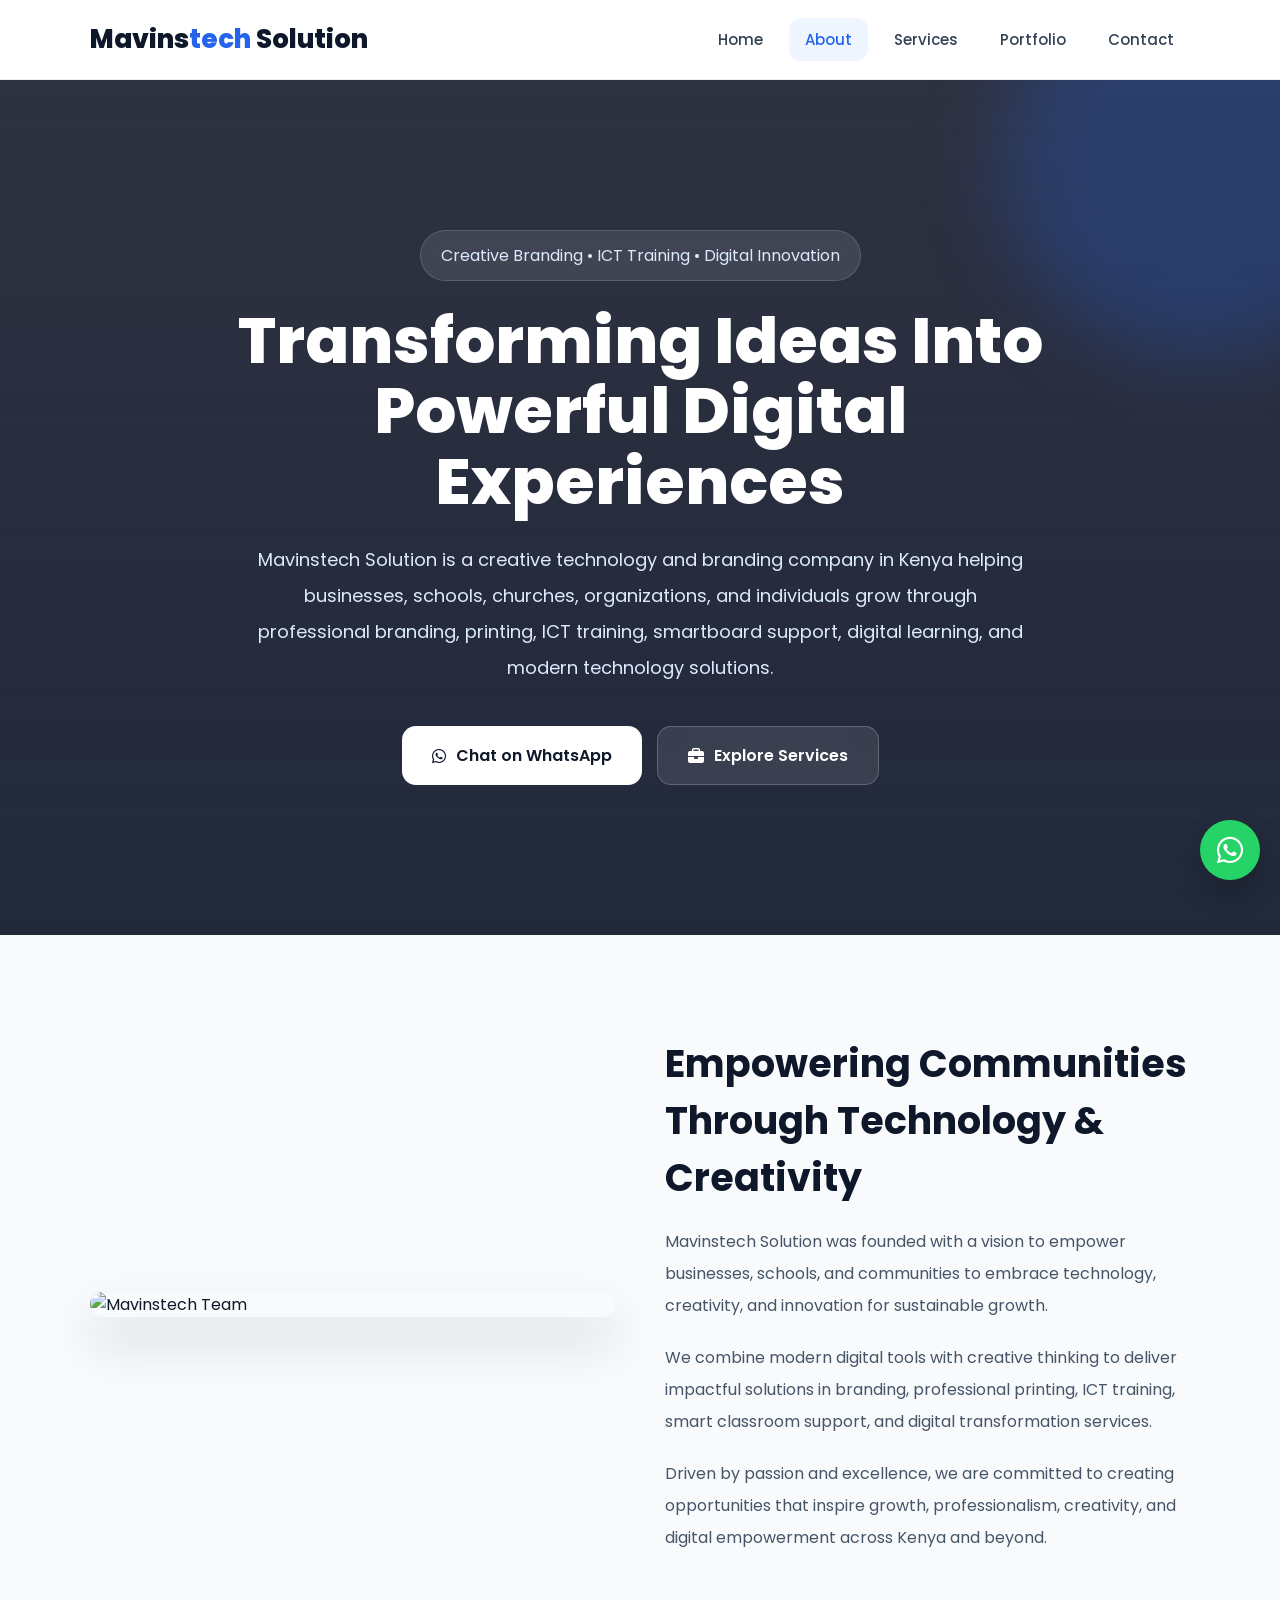
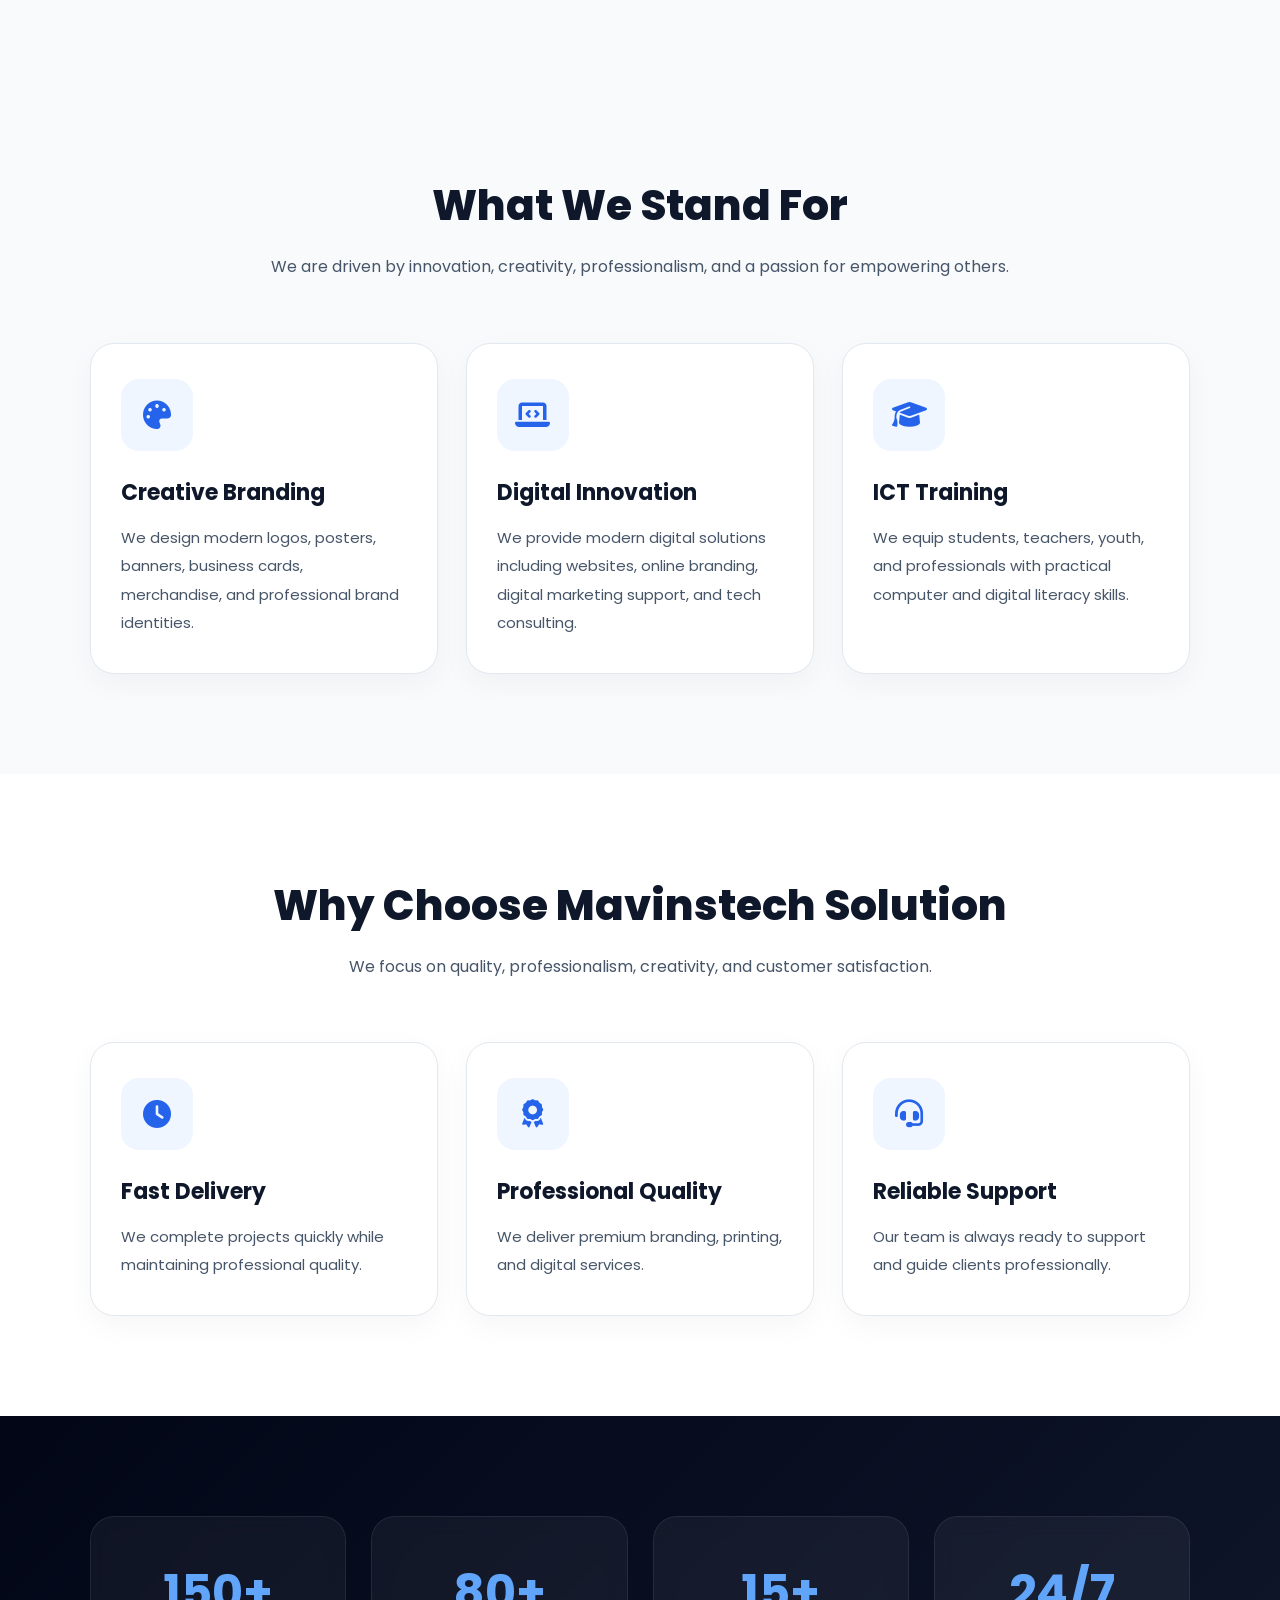
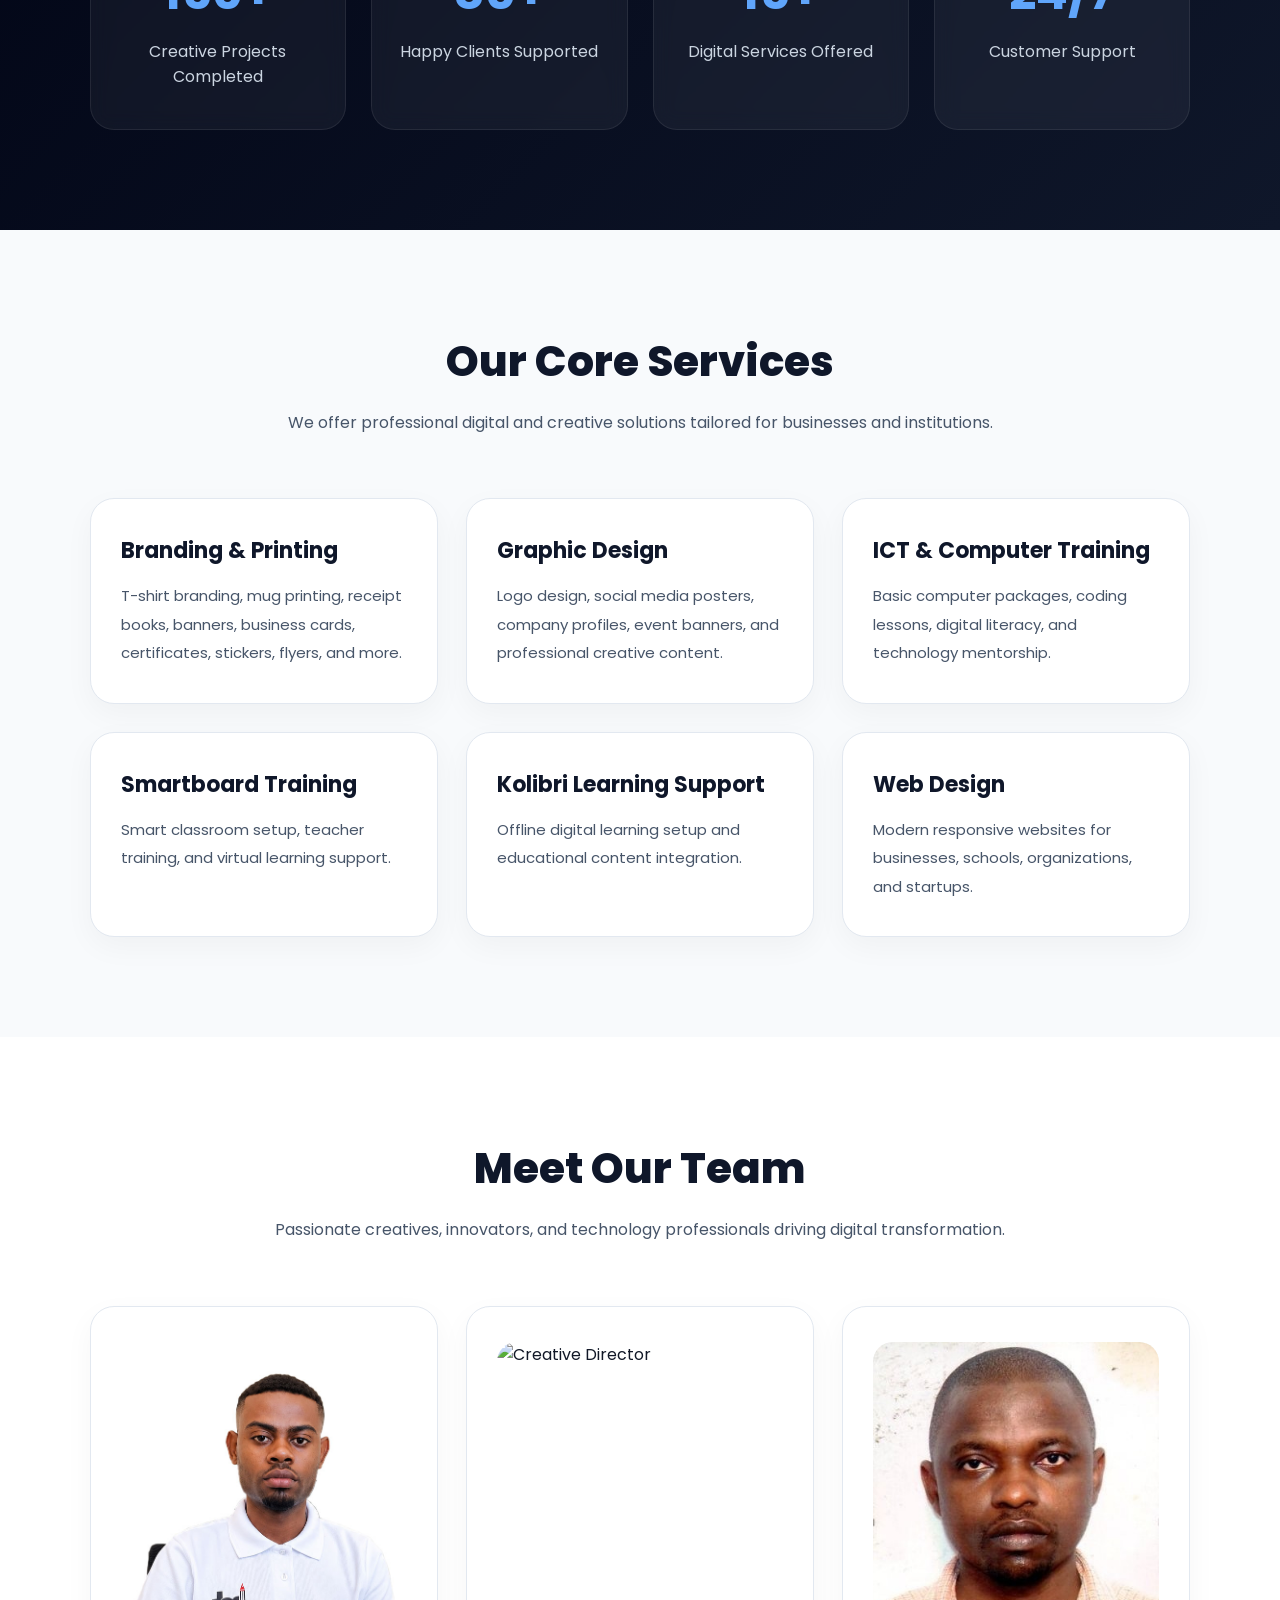
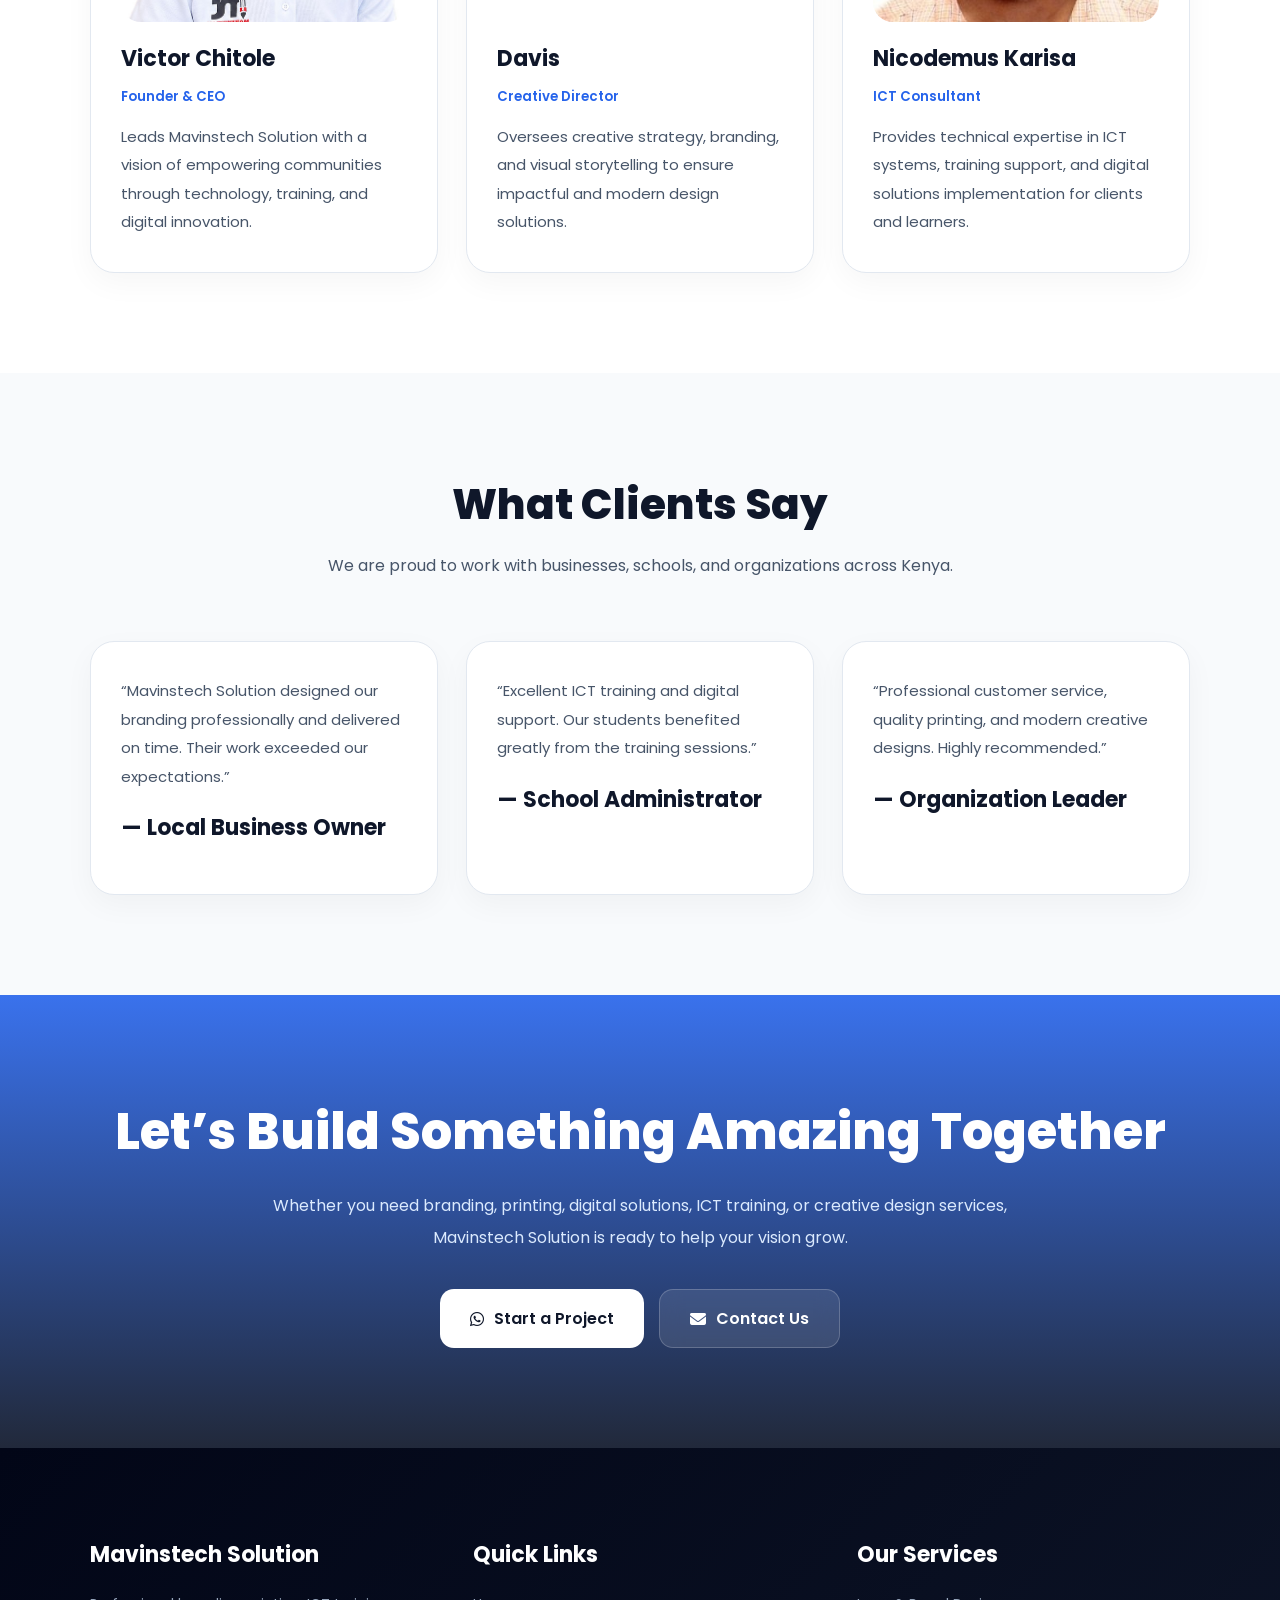
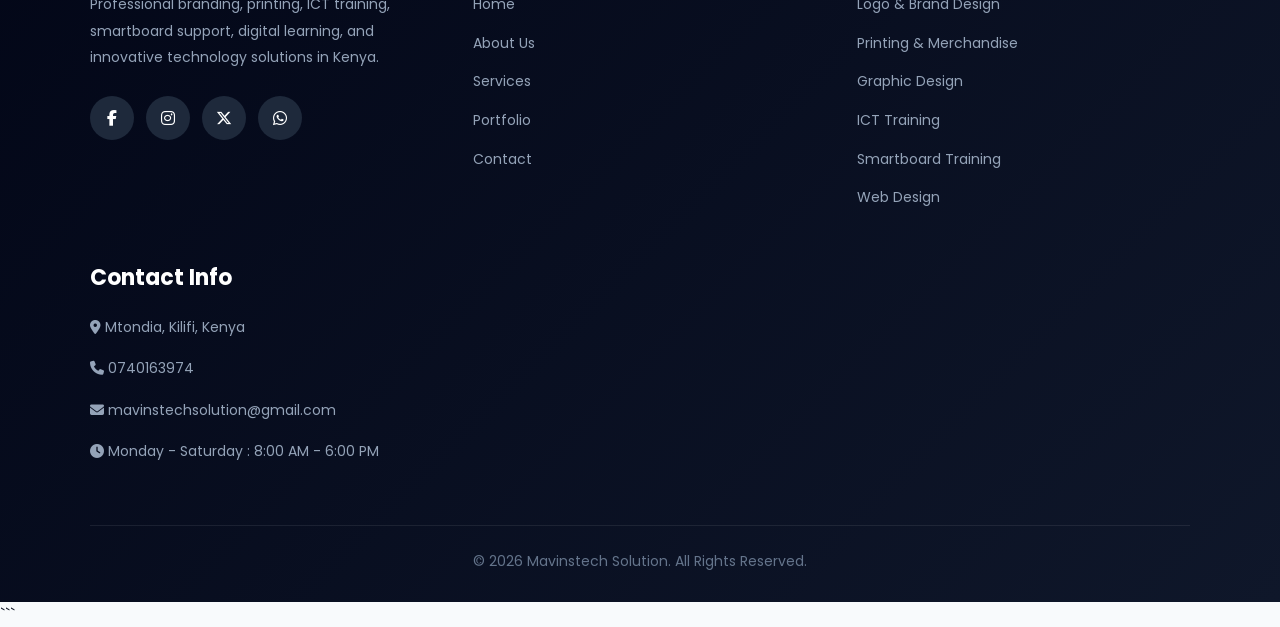
==== commit 537531cf: "Update about.html" ====
--- a/about.html
+++ b/about.html
@@ -635,8 +635,8 @@
 
       <div class="about-image">
 
-        <img
-          src="media/Victor Chitole.png"
+       <img
+          src="https://images.unsplash.com/photo-1516321318423-f06f85e504b3?q=80&w=1200&auto=format&fit=crop"
           alt="Mavinstech Team"
           loading="lazy"
         />
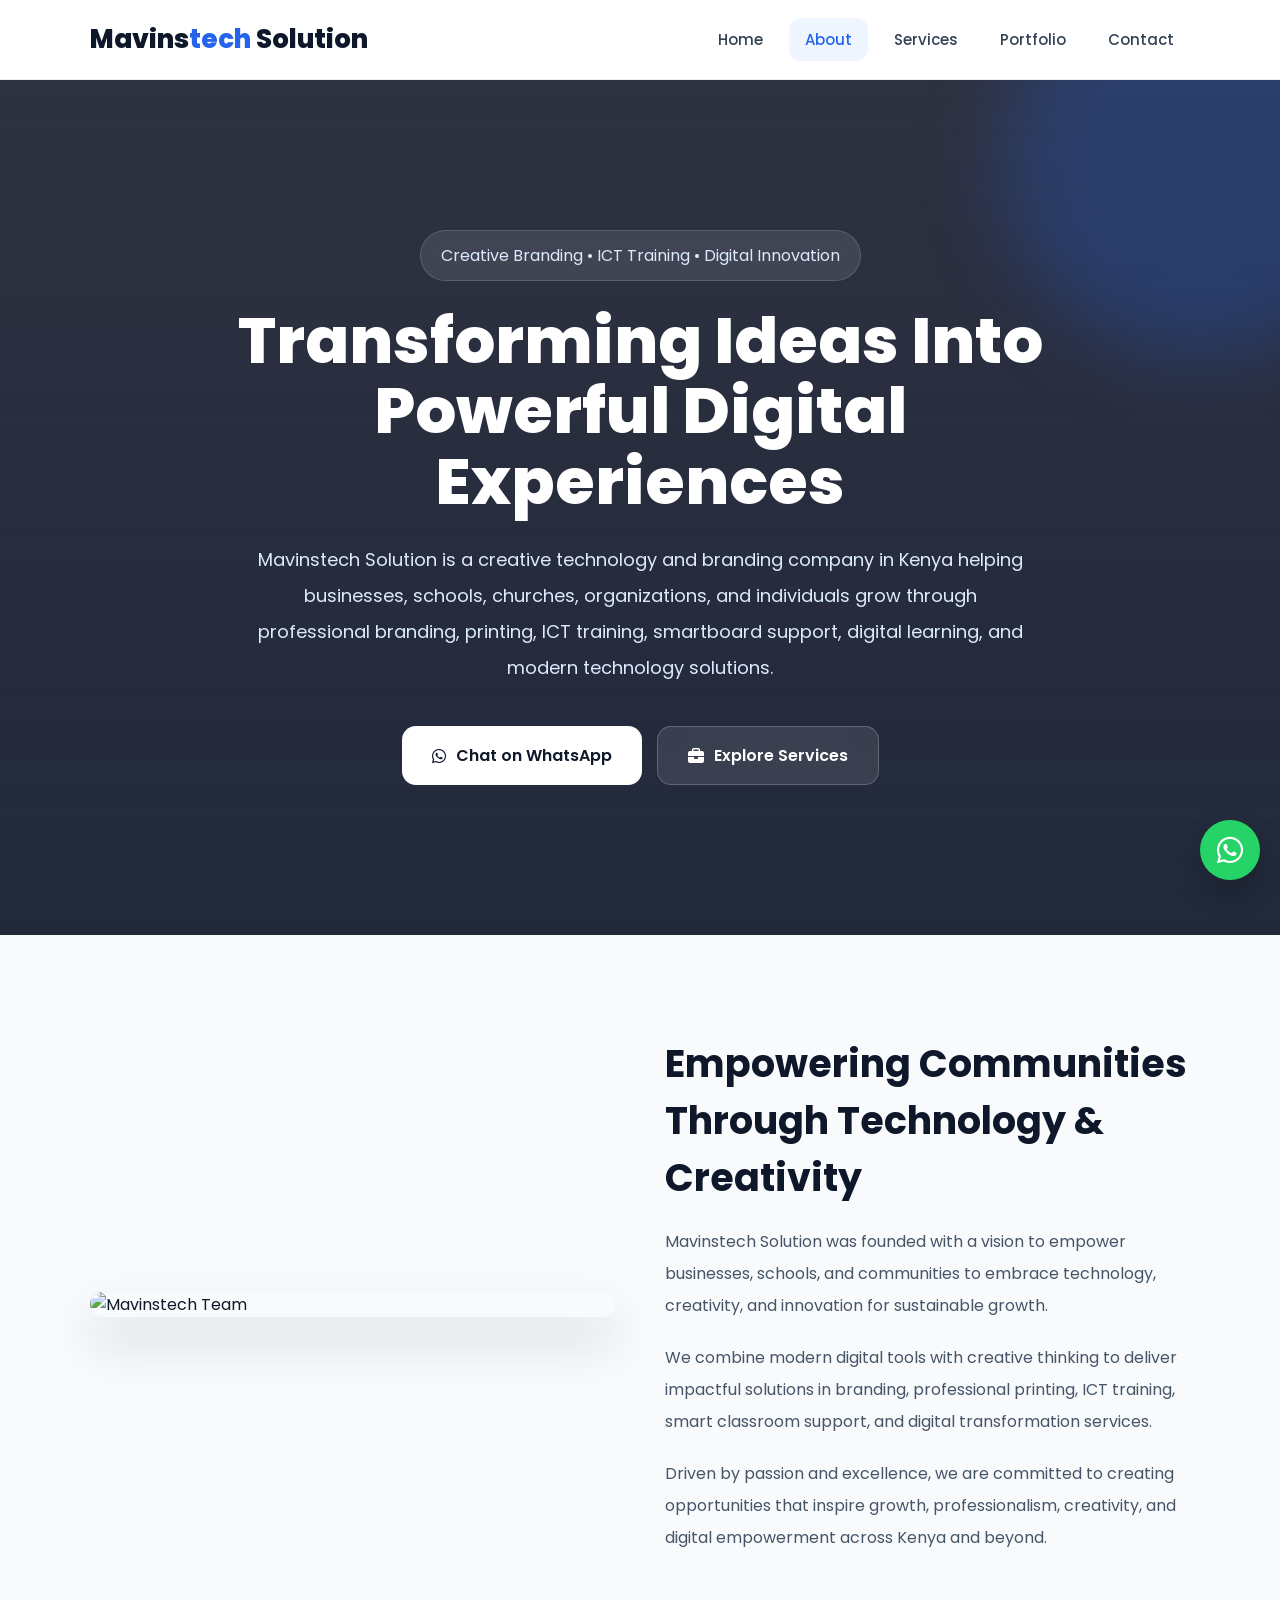
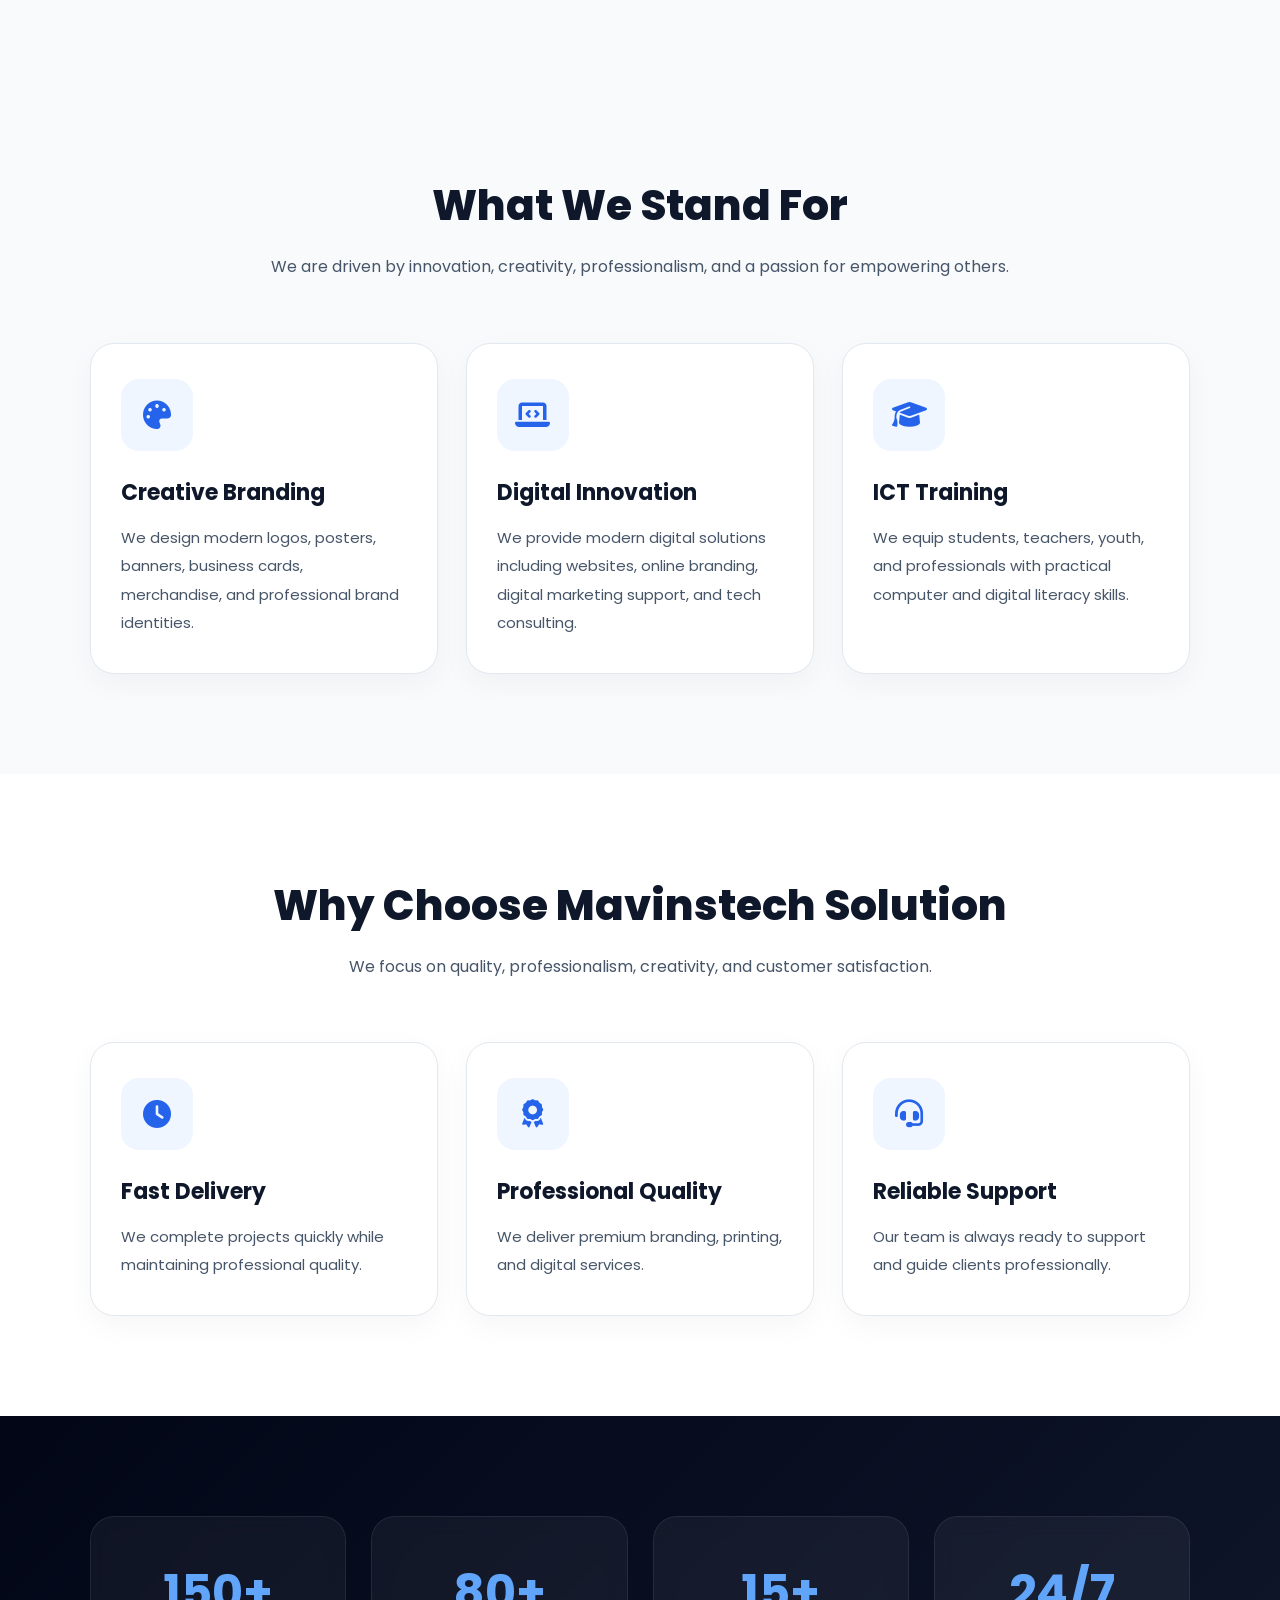
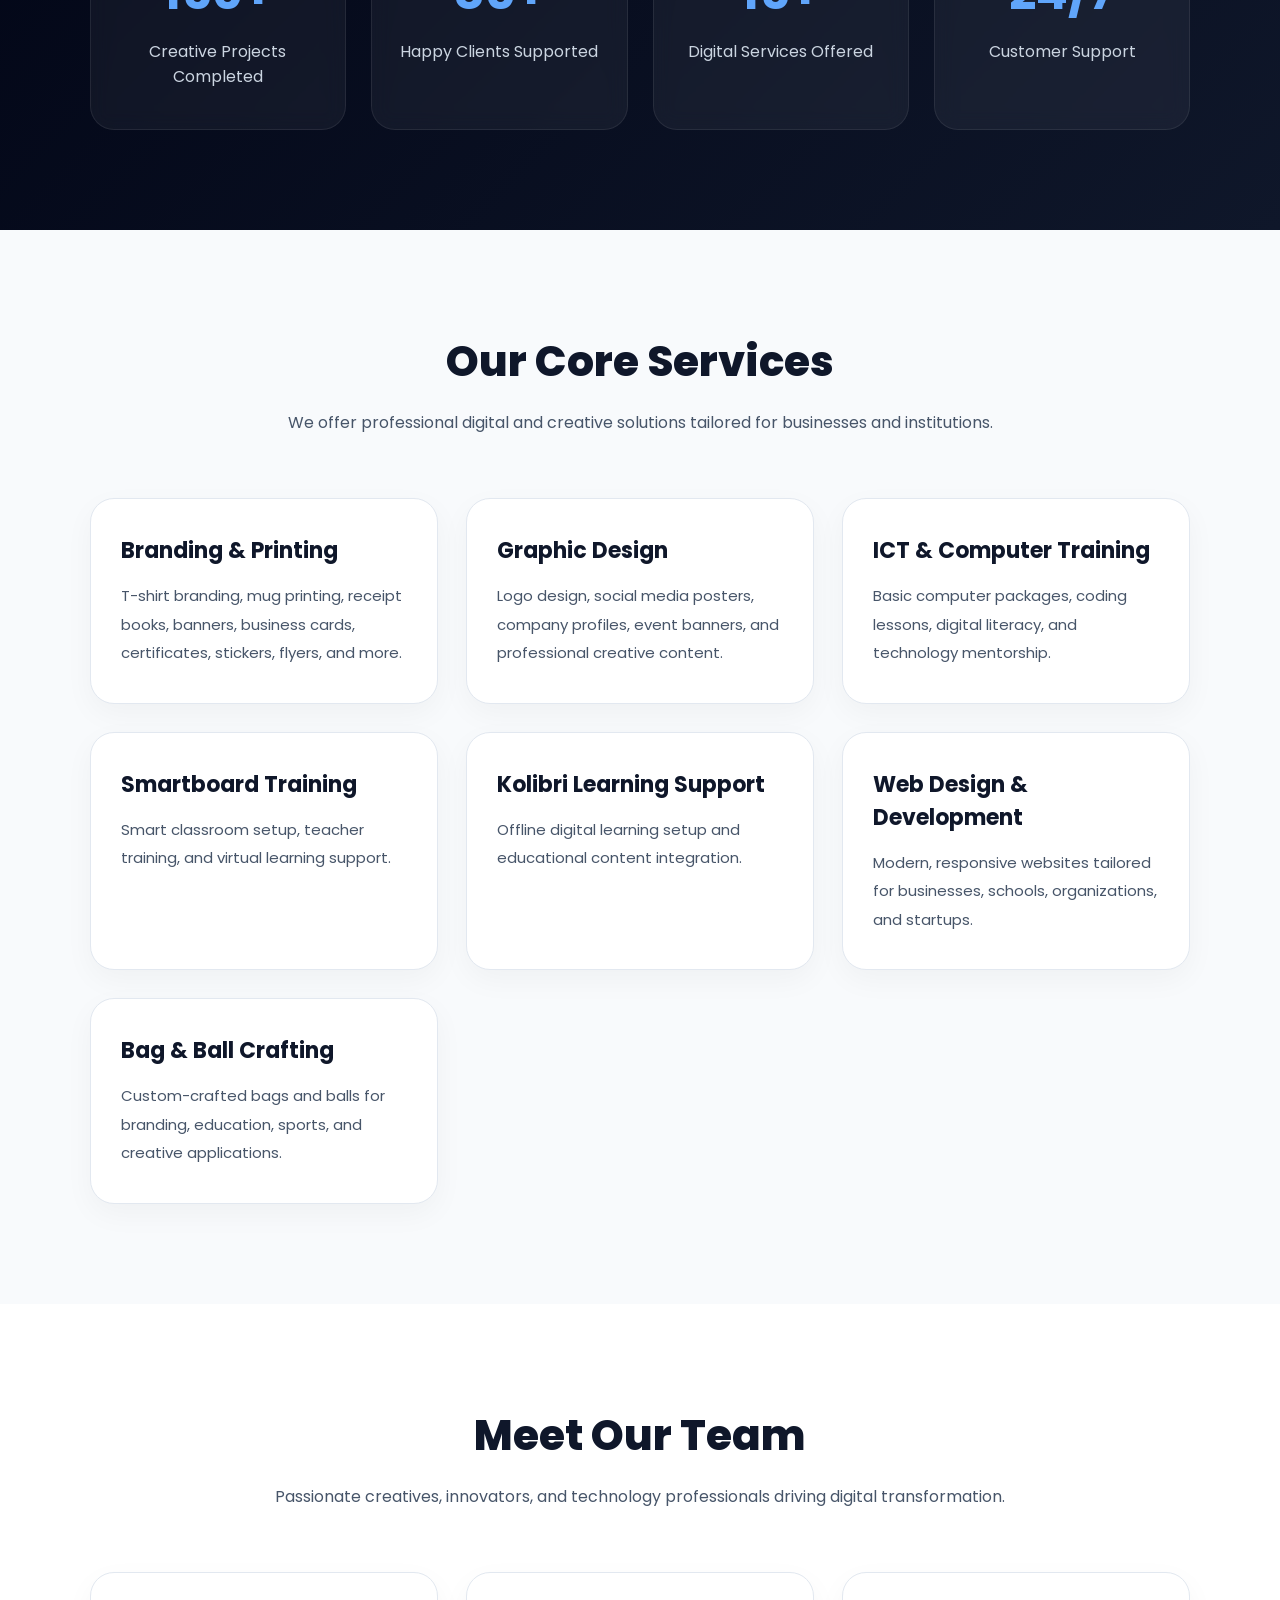
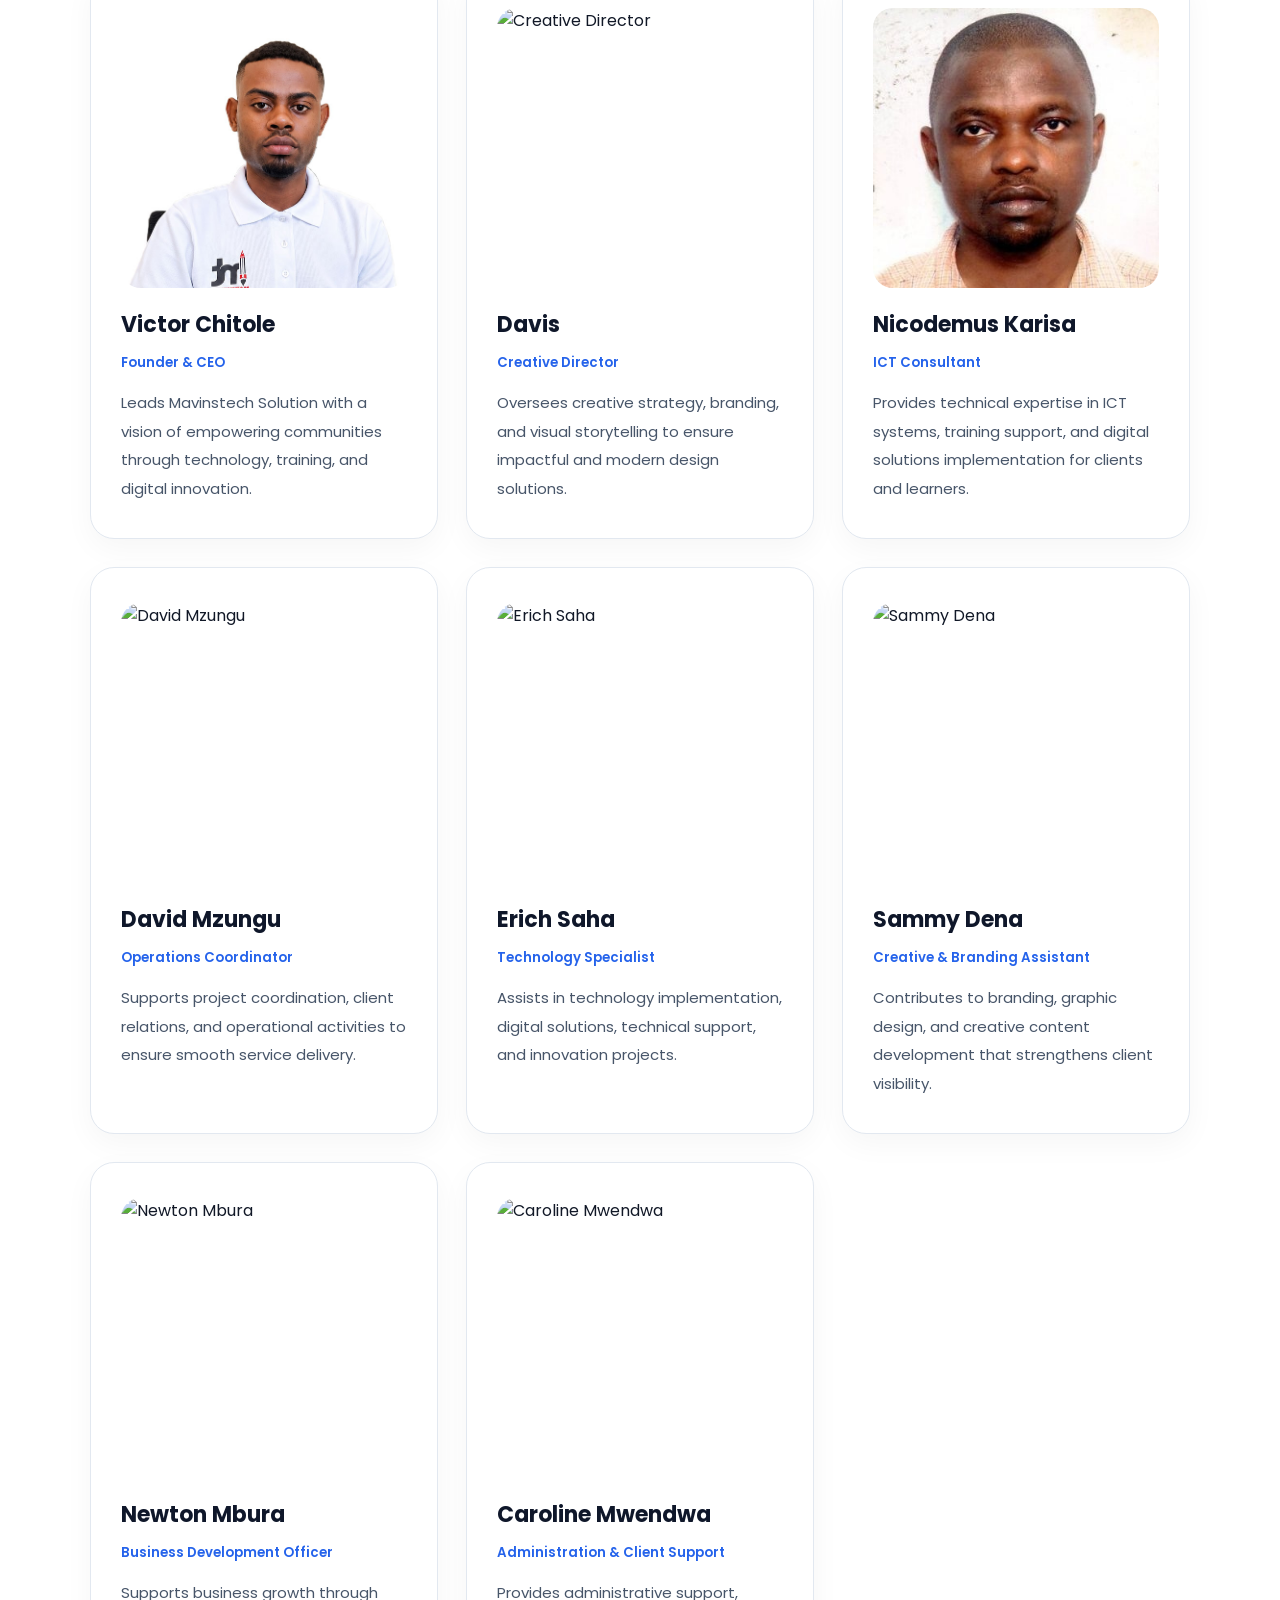
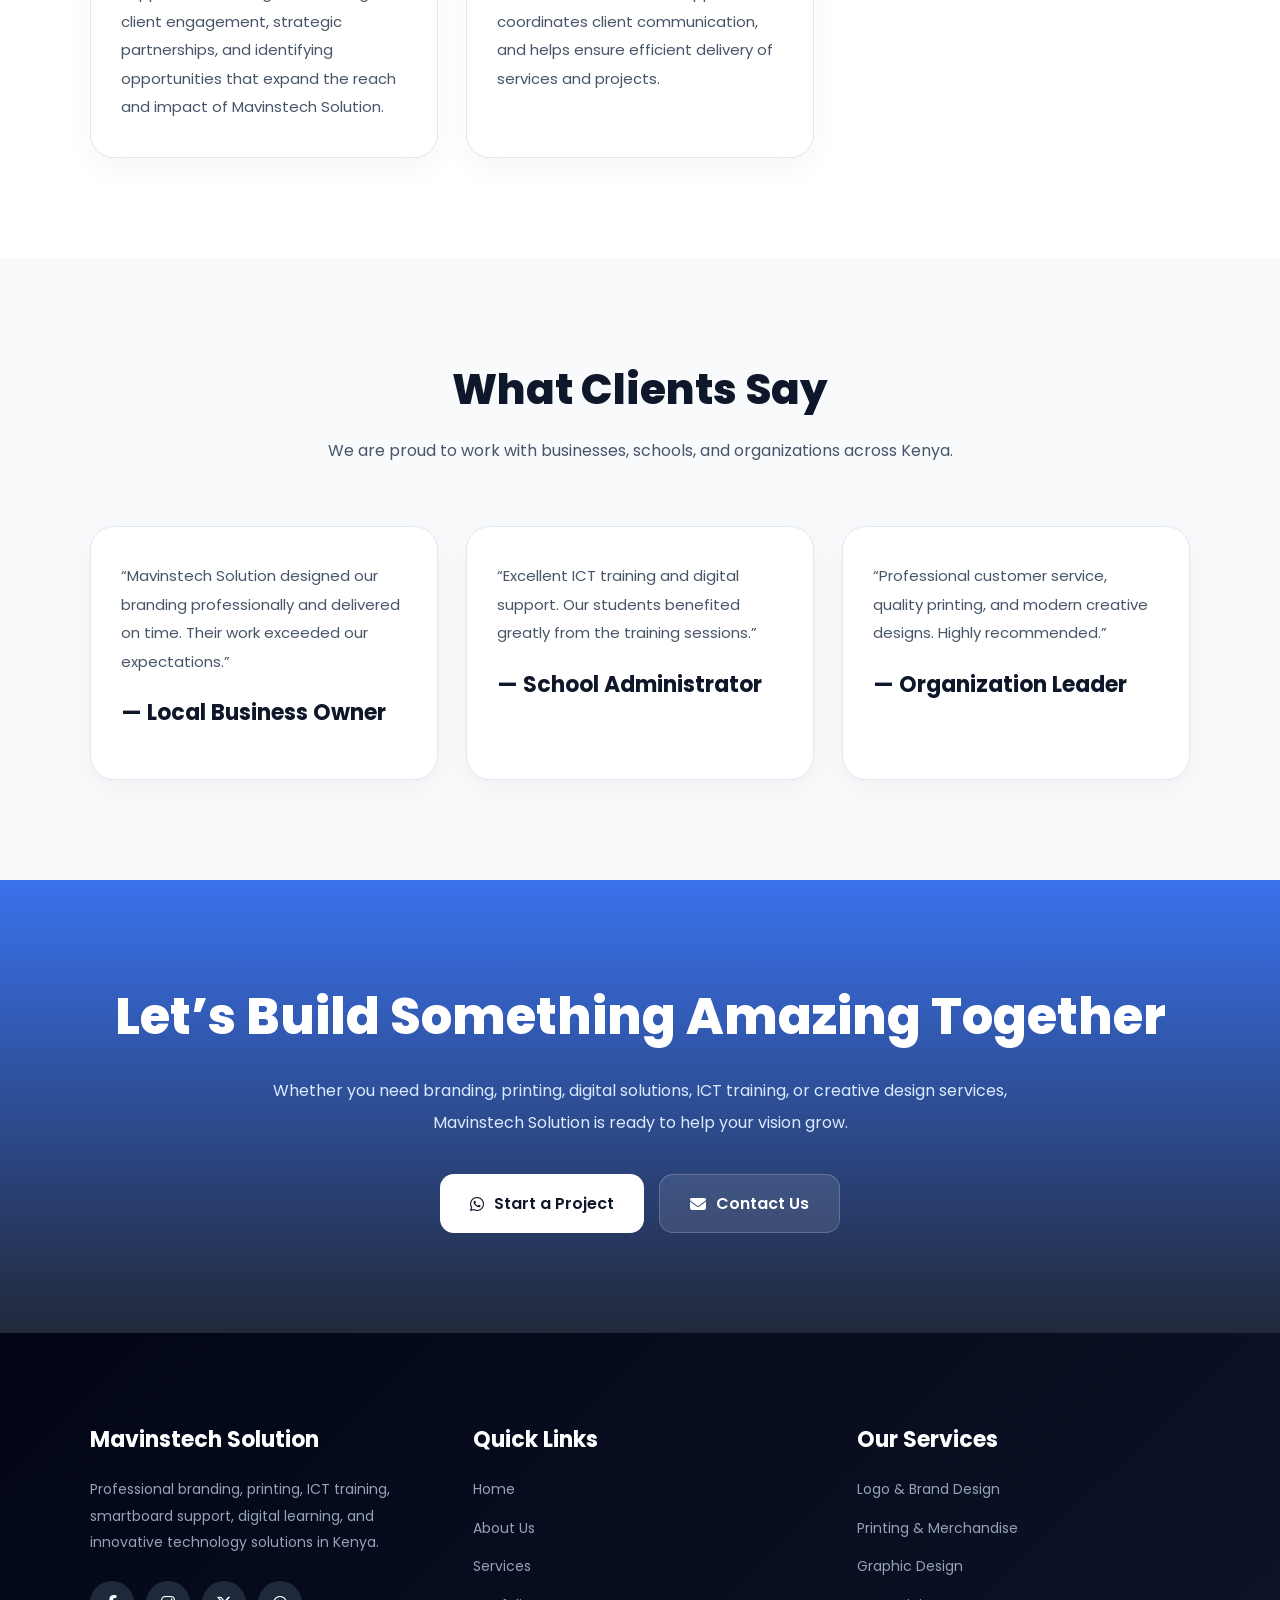
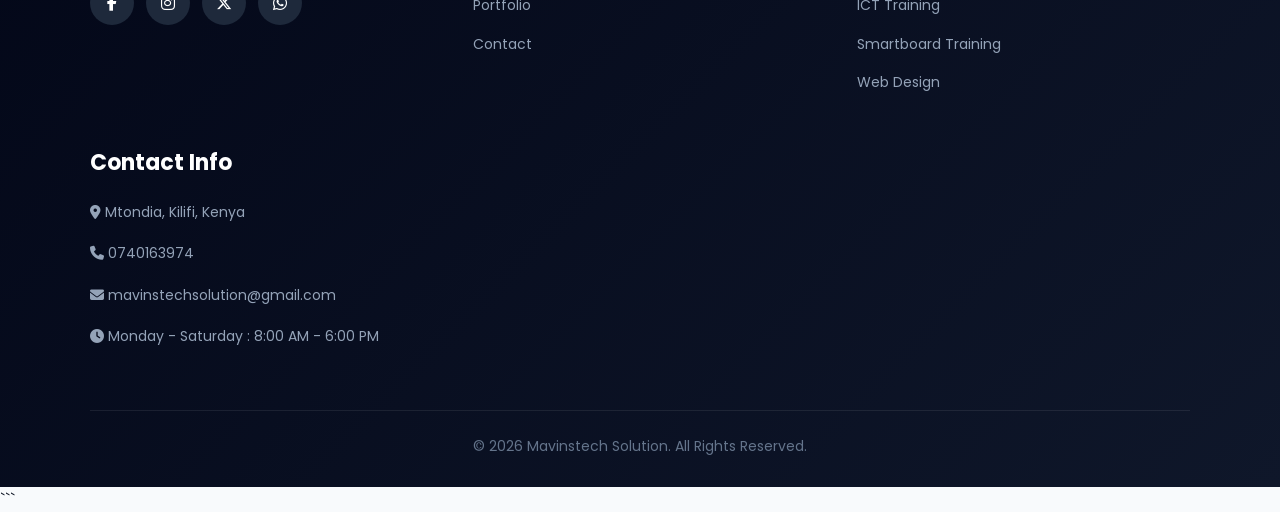
==== commit 3a20d161: "Update about.html" ====
--- a/about.html
+++ b/about.html
@@ -881,20 +881,26 @@
         </div>
 
         <div class="card">
-          <h3>Web Design</h3>
-          <p>
-            Modern responsive websites for businesses,
+              <h3>Web Design & Development</h3>
+           <p>
+            Modern, responsive websites tailored for businesses,
             schools, organizations, and startups.
-          </p>
-        </div>
-
+           </p>
+          
+         </div>
+   <div class="card">
+  <h3>Bag & Ball Crafting</h3>
+  <p>
+    Custom-crafted bags and balls for branding, education,
+    sports, and creative applications.
+  </p>
+   </div>
       </div>
 
     </div>
 
   </section>
-
- <!-- TEAM -->
+<!-- TEAM -->
 <section class="section" style="background:white;">
 
   <div class="container">
@@ -935,7 +941,7 @@
       <div class="card team-card">
 
         <img
-          src="media/"
+          src="media/davis.jpg"
           alt="Creative Director"
           loading="lazy"
         />
@@ -971,6 +977,98 @@
 
       </div>
 
+      <!-- Operations Coordinator -->
+      <div class="card team-card">
+
+        <img
+          src="media/david-mzungu.jpg"
+          alt="David Mzungu"
+          loading="lazy"
+        />
+
+        <h3>David Mzungu</h3>
+
+        <small>Operations Coordinator</small>
+
+        <p style="margin-top:15px;">
+          Supports project coordination, client relations, and operational activities to ensure smooth service delivery.
+        </p>
+
+      </div>
+
+      <!-- Technology Specialist -->
+      <div class="card team-card">
+
+        <img
+          src="media/erich-saha.jpg"
+          alt="Erich Saha"
+          loading="lazy"
+        />
+
+        <h3>Erich Saha</h3>
+
+        <small>Technology Specialist</small>
+
+        <p style="margin-top:15px;">
+          Assists in technology implementation, digital solutions, technical support, and innovation projects.
+        </p>
+
+      </div>
+
+      <!-- Creative & Branding Assistant -->
+      <div class="card team-card">
+
+        <img
+          src="media/sammy-dena.jpg"
+          alt="Sammy Dena"
+          loading="lazy"
+        />
+
+        <h3>Sammy Dena</h3>
+
+        <small>Creative & Branding Assistant</small>
+
+        <p style="margin-top:15px;">
+          Contributes to branding, graphic design, and creative content development that strengthens client visibility.
+        </p>
+
+      </div>
+<!-- Business Development Officer -->
+<div class="card team-card">
+
+  <img
+    src="media/newton-mbura.jpg"
+    alt="Newton Mbura"
+    loading="lazy"
+  />
+
+  <h3>Newton Mbura</h3>
+
+  <small>Business Development Officer</small>
+
+  <p style="margin-top:15px;">
+    Supports business growth through client engagement, strategic partnerships,
+    and identifying opportunities that expand the reach and impact of Mavinstech Solution.
+  </p>
+
+</div><!-- Administration & Client Support -->
+<div class="card team-card">
+
+  <img
+    src="media/caroline-mwendwa.jpg"
+    alt="Caroline Mwendwa"
+    loading="lazy"
+  />
+
+  <h3>Caroline Mwendwa</h3>
+
+  <small>Administration & Client Support</small>
+
+  <p style="margin-top:15px;">
+    Provides administrative support, coordinates client communication, and helps ensure efficient delivery of services and projects.
+  </p>
+
+</div>
     </div>
 
   </div>
